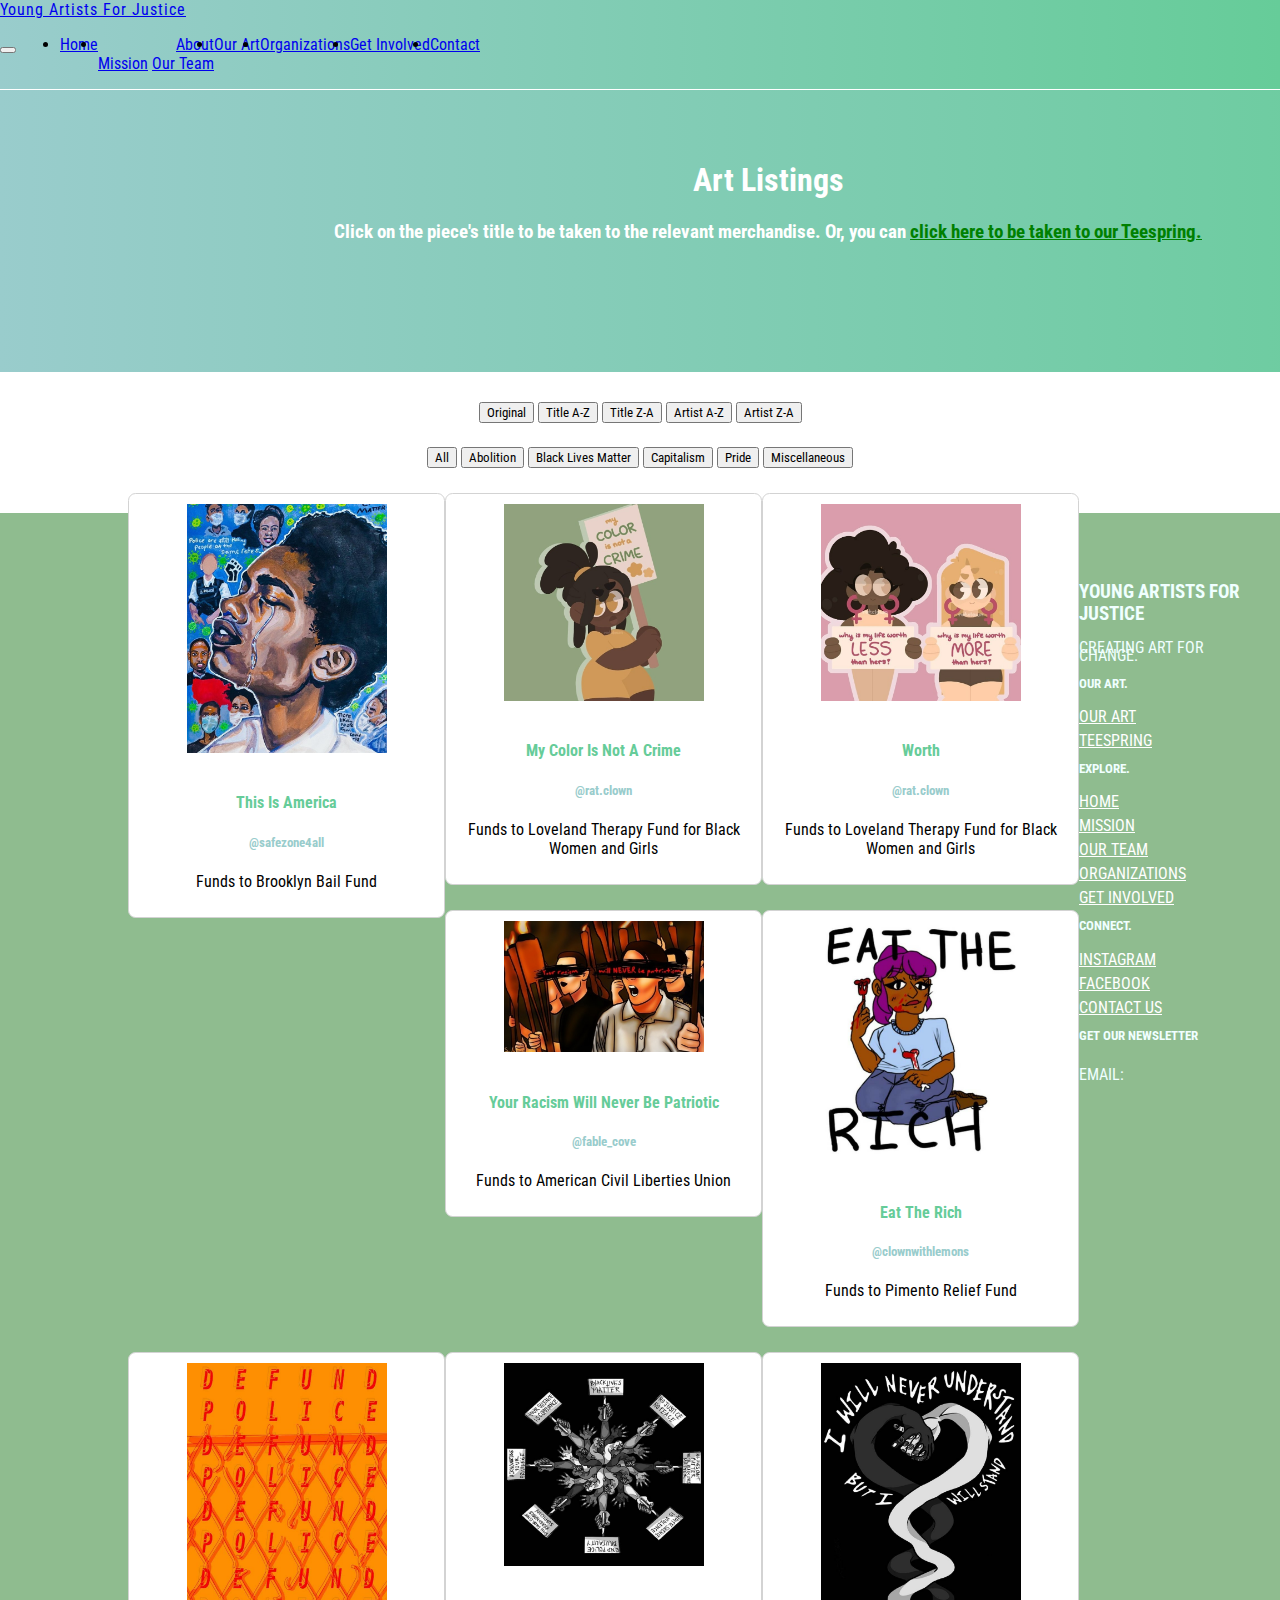
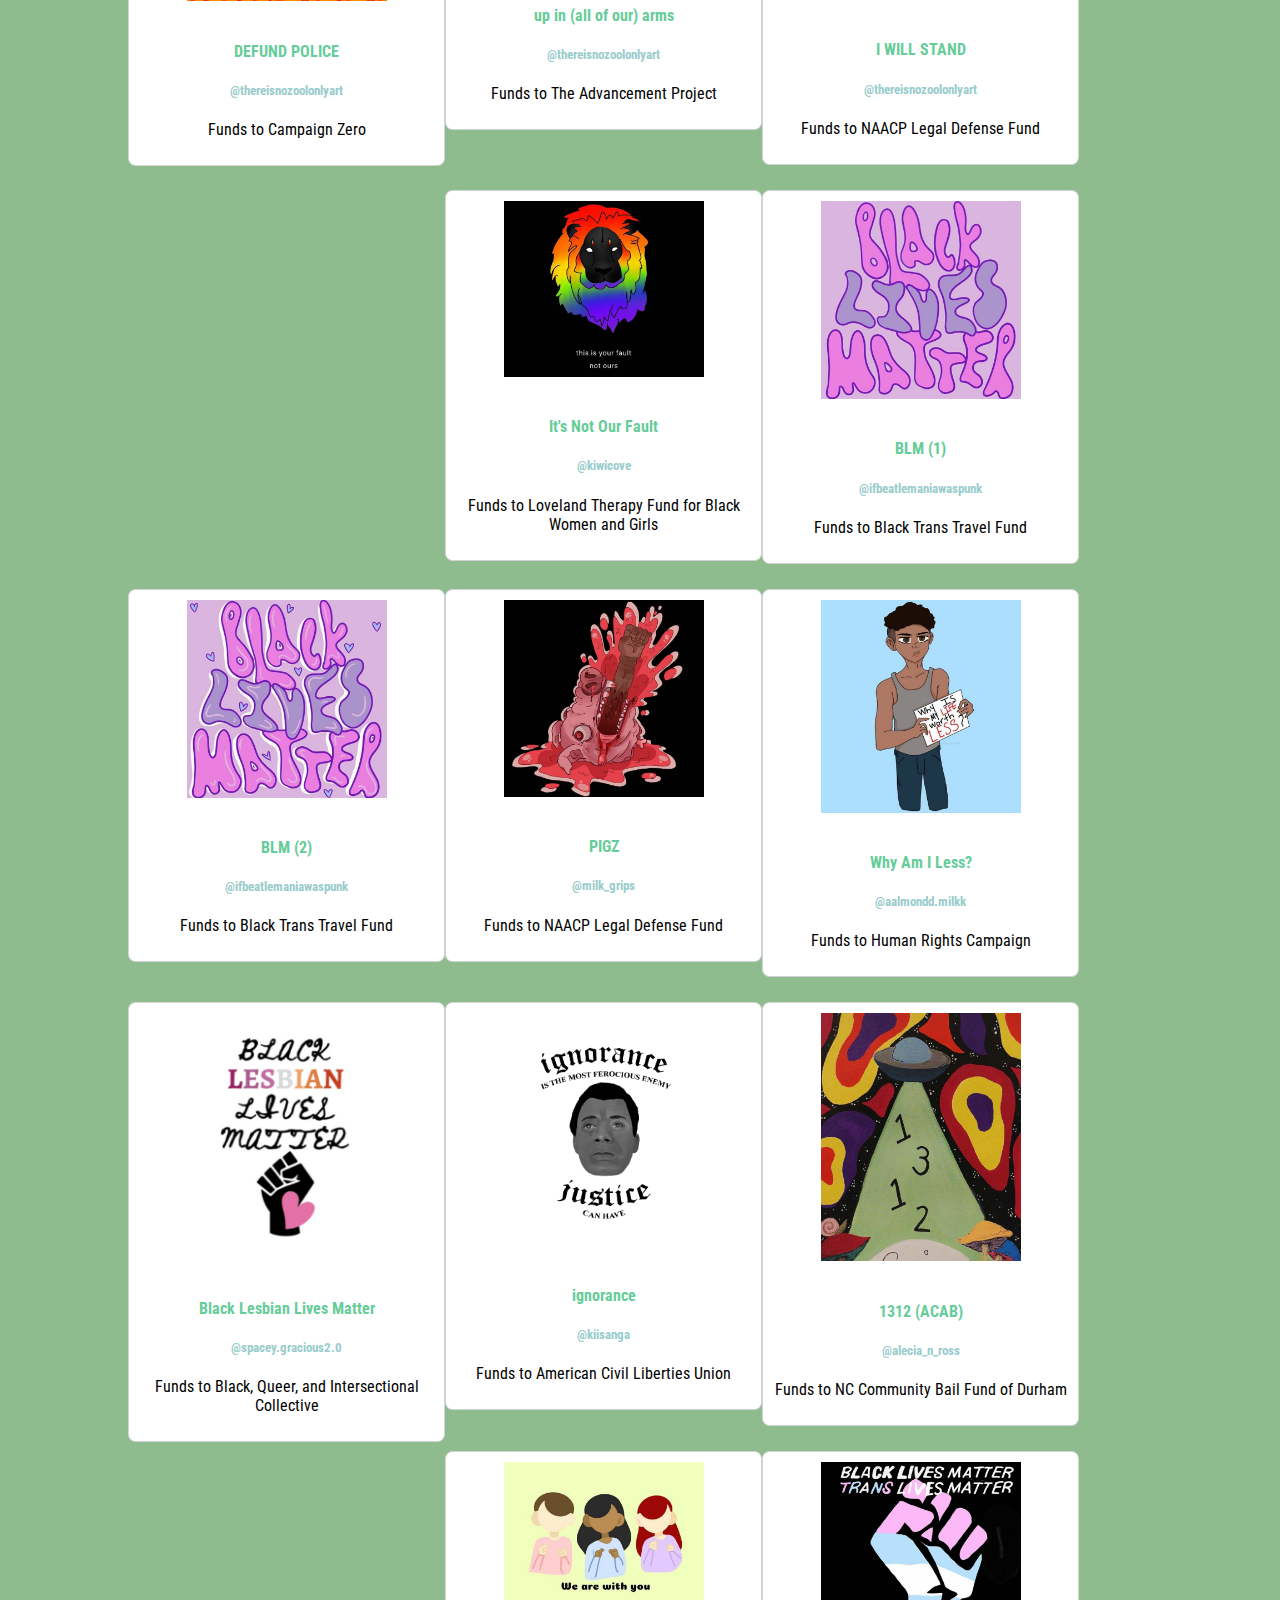
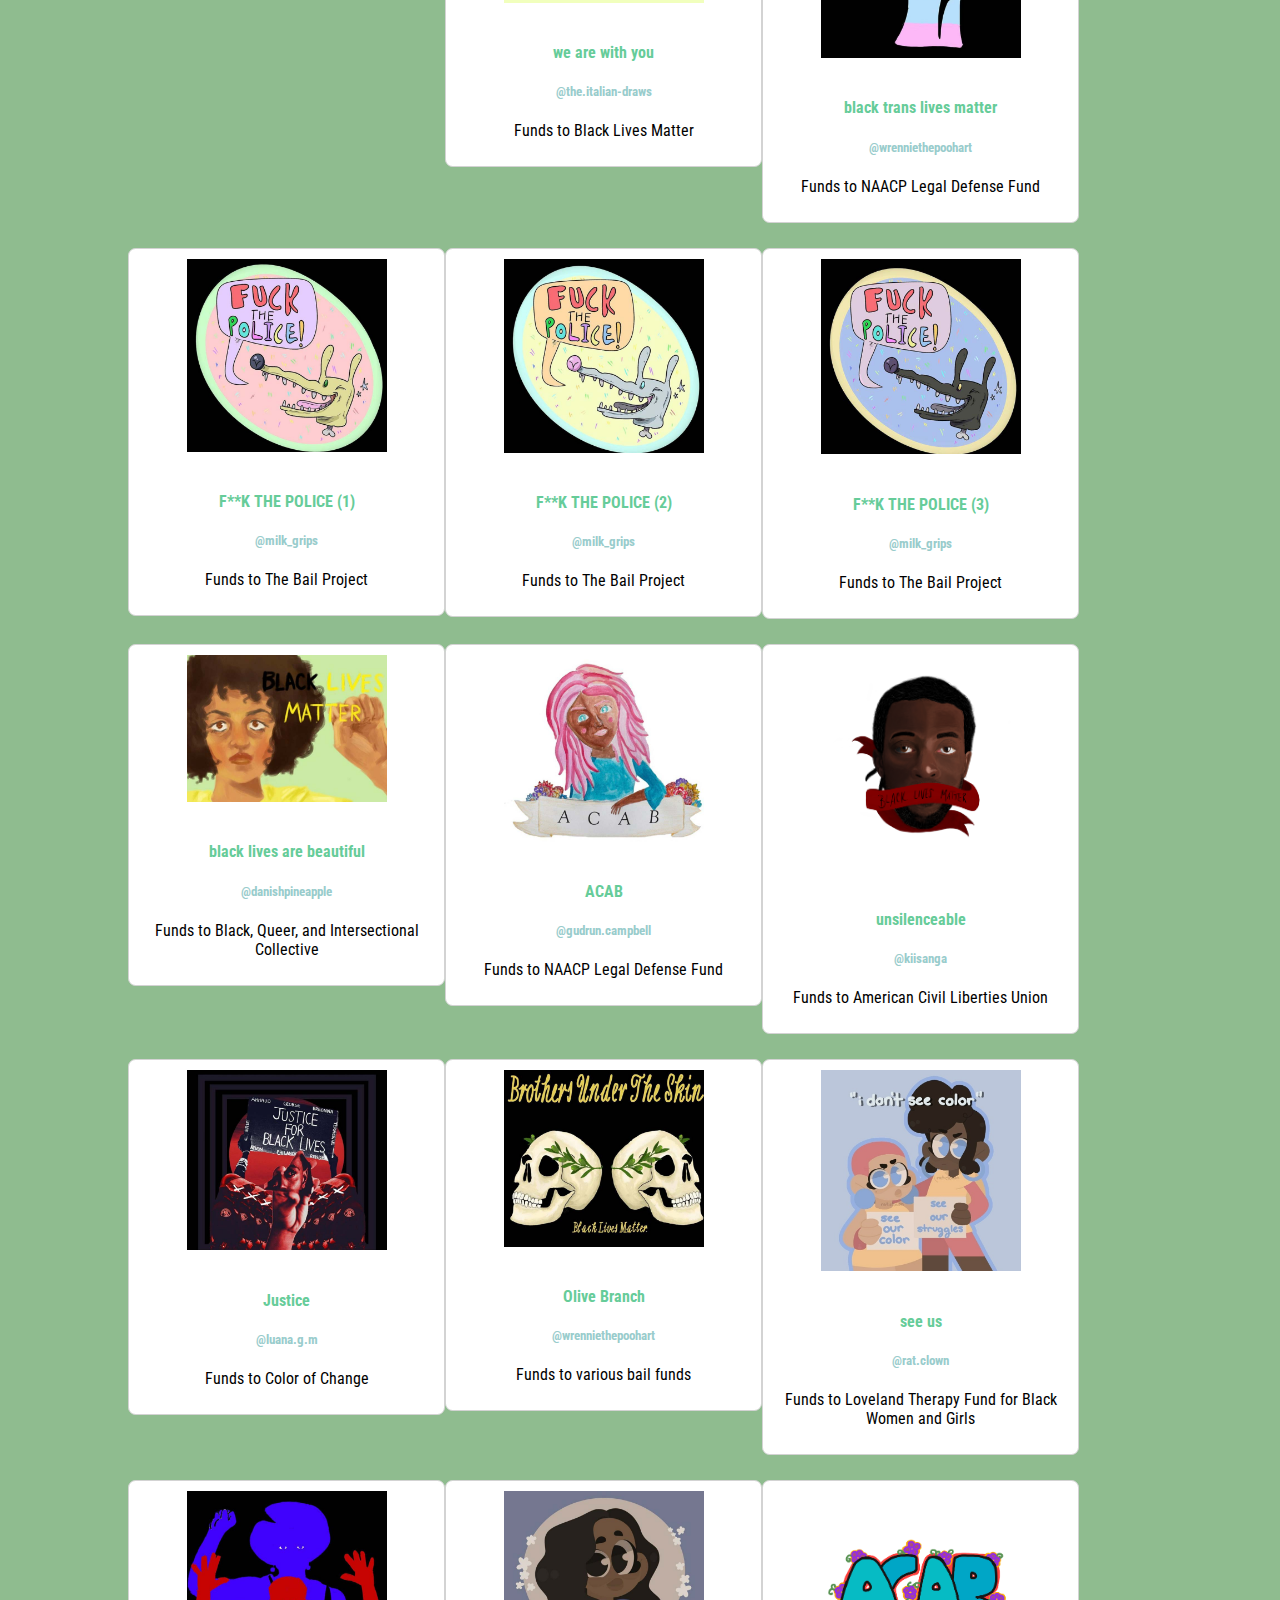
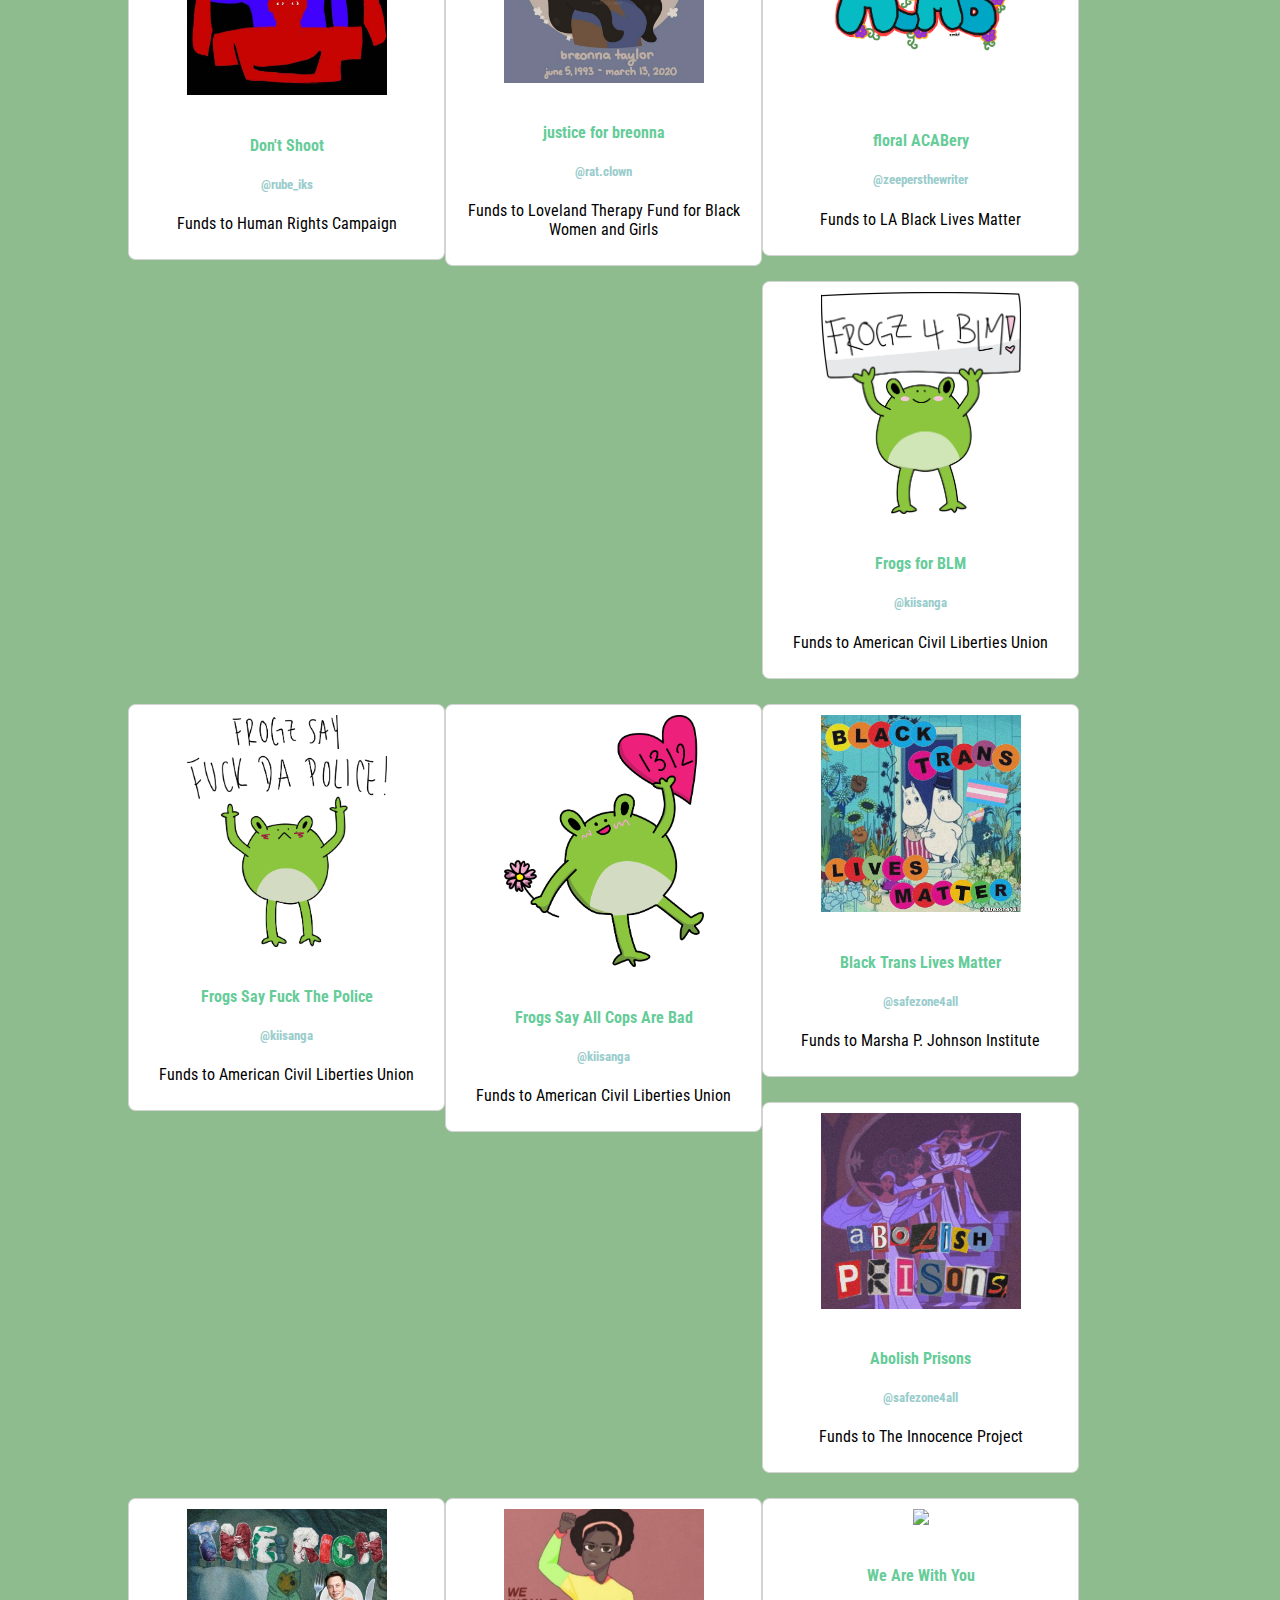
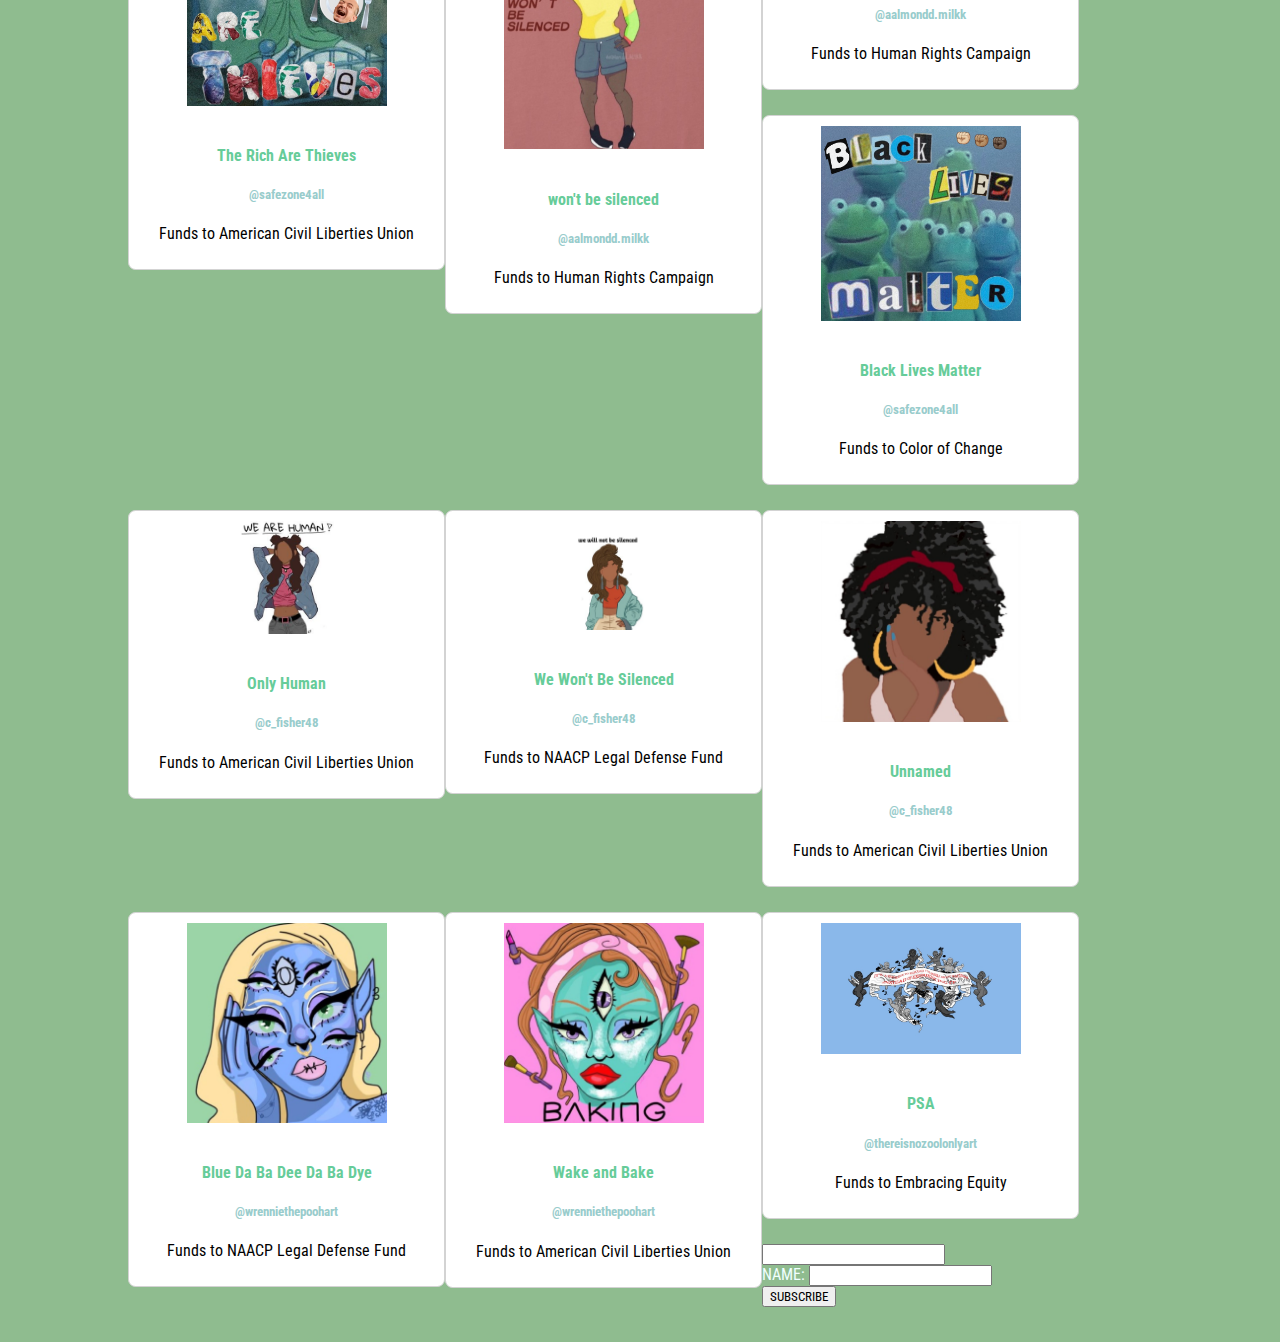
==== art/index.html @ 545d2c3e "add mailing list form" ====
<!DOCTYPE html>
<html>
    <head>
		
		<meta name="viewport" content="width=device-width, initial-scale=1" /> 
		
        <title>Young Artists For Justice</title>
        <link rel="icon" href="/favicon.ico" type="image/x-icon">
        <link href="https://fonts.googleapis.com/css2?family=Roboto+Condensed:wght@300;400;700&display=swap" rel="stylesheet">
        <link href="main.css" rel="stylesheet">
		<script src="https://ajax.googleapis.com/ajax/libs/jquery/3.5.1/jquery.min.js"></script>
		<script src="https://cdn.jsdelivr.net/npm/popper.js@1.16.0/dist/umd/popper.min.js" integrity="sha384-Q6E9RHvbIyZFJoft+2mJbHaEWldlvI9IOYy5n3zV9zzTtmI3UksdQRVvoxMfooAo" crossorigin="anonymous"></script>
		<link href="https://stackpath.bootstrapcdn.com/bootstrap/4.5.0/css/bootstrap.min.css" rel="stylesheet" integrity="sha384-9aIt2nRpC12Uk9gS9baDl411NQApFmC26EwAOH8WgZl5MYYxFfc+NcPb1dKGj7Sk" crossorigin="anonymous">
		<script src="https://stackpath.bootstrapcdn.com/bootstrap/4.5.0/js/bootstrap.min.js" integrity="sha384-OgVRvuATP1z7JjHLkuOU7Xw704+h835Lr+6QL9UvYjZE3Ipu6Tp75j7Bh/kR0JKI" crossorigin="anonymous"></script>
		<script src="https://unpkg.com/isotope-layout@3/dist/isotope.pkgd.min.js"></script>
		<script src="https://unpkg.com/imagesloaded@4/imagesloaded.pkgd.min.js"></script>
		<script src="artlister.js"></script>
		
    </head>
    
    <body>
		<nav class="navbar navbar-expand-lg navbar-dark d-flex justify-content-between align-items-center px-lg-5 px-xl-5" style="background-color: rgba(0,0,0,0); background-image: linear-gradient(to left, #66CC99, #99CCCC);position: fixed; border-bottom: .25px solid white;width: 100%; z-index: 1000;">
			<a class="navbar-brand" href="/" style="display: flex;">Young Artists For Justice</a>
			<button class="navbar-toggler" type="button" data-toggle="collapse" data-target="#navbarSupportedContent" aria-controls="navbarSupportedContent" aria-expanded="false" aria-label="Toggle navigation">
				<span class="navbar-toggler-icon"></span>
			</button>
			<div style="display: inline-flex;" class="maxwnav">
			<div class="collapse navbar-collapse" id="navbarSupportedContent" style="float: right; text-align: right;">
    			<ul class="navbar-nav mr-auto" style="display: flex; text-align: right;">
      				<li class="nav-item">
        				<a class="nav-link" href="/">Home</a>
      				</li>
      				<li class="nav-item dropdown">
        				<a class="nav-link dropdown-toggle" href="#" id="navbarDropdown" role="button" data-toggle="dropdown" aria-haspopup="true" aria-expanded="false">About</a>
						<div class="dropdown-menu" aria-labelledby="navbarDropdown">
							<a class="dropdown-item" href="/mission/">Mission</a>
							<a class="dropdown-item" href="/our-team/">Our Team</a>
						</div>
					</li>
					<li class="nav-item">
        				<a class="nav-link active" href="/art">Our Art</a>
      				</li>
					<li class="nav-item">
        				<a class="nav-link" href="/organizations/">Organizations</a>
      				</li>
					<li class="nav-item">
        				<a href="/get-involved" class="nav-link">Get Involved</a>
      				</li>
					<li class="nav-item">
        				<a class="nav-link" href="/contact">Contact</a>
      				</li>
				</ul>
				</div>
			</div>
		</nav>
        
        <div id="mainblock">
            <h1>Art Listings</h1>
            <h3>Click on the piece's title to be taken to the relevant merchandise. Or, you can <a href="https://teespring.com/stores/young-artists-for-justice">click here to be taken to our Teespring.</a></h3>
        </div>
		<div id="biggercontainer">
			<div id="sortboxes">
				<div class="sort-by-button-group">
					<button type="button" class="btn btn-outline-info btn-sm" aria-pressed="false" data-sort-by="original-order">Original</button>
					<button type="button" class="btn btn-outline-info btn-sm" aria-pressed="false" data-sort-by="name">Title A-Z</button>
					<button type="button" class="btn btn-outline-info btn-sm" aria-pressed="false" data-sort-by="nameb">Title Z-A</button>
					<button type="button" class="btn btn-outline-info btn-sm" aria-pressed="false" data-sort-by="person">Artist A-Z</button>
					<button type="button" class="btn btn-outline-info btn-sm" aria-pressed="false" data-sort-by="personb">Artist Z-A</button>
				</div>
				<br />
				
				<div class="filter-button-group">
					<button type="button" class="btn btn-outline-success btn-sm" aria-pressed="false" data-filter="*">All</button>
					<button type="button" class="btn btn-outline-success btn-sm" aria-pressed="false" data-filter=".police">Abolition</button>
					<button type="button" class="btn btn-outline-success btn-sm" aria-pressed="false" data-filter=".blm">Black Lives Matter</button>
					<button type="button" class="btn btn-outline-success btn-sm" aria-pressed="false" data-filter=".money">Capitalism</button>
					<button type="button" class="btn btn-outline-success btn-sm" aria-pressed="false" data-filter=".lgbt">Pride</button>
					<button type="button" class="btn btn-outline-success btn-sm" aria-pressed="false" data-filter=".misc">Miscellaneous</button>
				</div>
				
			</div>
			<div id="gridthingy">
			</div>
		</div>
		
		<script>
			$('.sort-by-button-group').on( 'click', 'button', function() {
				var sortByValue = $(this).attr('data-sort-by');
				$('#gridthingy').isotope({ sortBy: sortByValue });
			});
			
			var filterFns = {
				// show if number is greater than 50
				numberGreaterThan50: function() {
					var number = $(this).find('.number').text();
					return parseInt( number, 10 ) > 50;
				},
				// show if name ends with -ium
				ium: function() {
					var name = $(this).find('.name').text();
					return name.match( /ium$/ );
				}
			}
				
			$('.filter-button-group').on( 'click', 'button', function() {
				var filterValue = $(this).attr('data-filter');
				$('#gridthingy').isotope({ filter: filterValue });
			});
		</script>
		
		<div>
			<script type="text/javascript">
				var fieldstocheck = new Array();
				fieldnames = new Array();
				
				function checkform() {
					for (i=0;i<fieldstocheck.length;i++) {
						if (eval("document.subscribeform.elements['"+fieldstocheck[i]+"'].value") == "") {
							alert("Please enter your "+fieldnames[i]);
							eval("document.subscribeform.elements['"+fieldstocheck[i]+"'].focus()");
							return false;
						}
					}
					return true;
				}

				function submitform() {
					data = jQuery('#subscribeform').serialize();
					jQuery.ajax({
						type: 'POST',
						data: data,
						url: 'https://youngartistsforjustice.org/phplist/?p=asubscribe&id=1',
						dataType: 'html',
						success: function yayalert(data, status, request){
							jQuery("#result").empty().append("Thanks! You've been added to our newsletter :)");
							jQuery('#attribute1').val('');
							jQuery('#email').val('');
						},
						error: function booalert(request, status, error) {
							alert('Sorry, we were unable to process your subscription.');
						}
					})
				}
				
				function addFieldToCheck(value,name) {
					fieldstocheck[fieldstocheck.length] = value;
					fieldnames[fieldnames.length] = name;
				}
			</script>
		</div>
		
		<div class="container-fluid" id="footer" style="text-transform: uppercase;">
			<div class="row">
				<div class="col-sm-4">
					<h3>Young Artists For Justice</h3>
					<p>Creating art for change.</p>
				</div>
				
				<div class="col-sm">
					<h5>Our Art.</h5>
					<a href="/art/"><p>Our Art</p></a>
					<a href="https://teespring.com/stores/young-artists-for-justice"><p>Teespring</p></a>
				</div>
				
				<div class="col-sm">
					<h5>Explore.</h5>
					<a href="/"><p>Home</p></a>
					<a href="/mission"><p>Mission</p></a>
					<a href="/our-team/"><p>Our Team</p></a>
					<a href="/organizations/"><p>Organizations</p></a>
					<a href="/get-involved/"><p>Get Involved</p></a>
				</div>
				
				<div class="col-sm">
					<h5>Connect.</h5>
					<a href="https://instagr.am/youngartistsforjustice"><p>Instagram</p></a>
					<a href="https://www.facebook.com/youngartistforjustice/"><p>Facebook</p></a>
					<a href="/contact/"><p>Contact Us</p></a>
				</div>
				
				<div class="col-sm-4">
					<h5>GET OUR NEWSLETTER</h5>
					<form method="post" name="subscribeform" id="subscribeform">
				<div class="form-group">
					<label>Email:</label>
					<input class="form-control" type="text" name="email" value= "" id="email">
					<script language="Javascript" type="text/javascript">addFieldToCheck("email","Email Address");</script>
					<input type="hidden" name="htmlemail" value="1">
				</div>
				
				<div class="form-group">
					<label>Name:</label>
					<input class="form-control" type="text" name="attribute1" value = "" value id="attribute1">
					<script language="Javascript" type="text/javascript">addFieldToCheck("attribute1","name");</script>
				</div>

				<input type="hidden" name="listname[2]" value="Young Artists For Justice Newsletter">
				
				<div style="display:none"><input type="text" name="VerificationCodeX" value="" size="20"></div>
				
				<input class="btn btn-light" type="submit" name="subscribe" value="SUBSCRIBE" onClick="if (checkform()) {submitform();} return false;">
			</form>
					<p id="result" style="display: none;"></p>
				</div>
			</div>
		</div>
        
    </body>
</html>
---- art/main.css ----
/*
FONT FACE STUFF:
font-family: 'Roboto Condensed', sans-serif;
*/


/*general style */

* {
    font-family: 'Roboto Condensed', sans-serif;
}

html, body {
    min-width: 100%;
    max-width: 100%;
    margin: 0;
    padding: 0;
    overflow-x: hidden;
}

#mainblock a {
	color: green;
}

.listing a {
	color: #66CC99;
    text-decoration: none;
    transition: all .5s ease-in-out;
    -o-transition: all .5s ease-in-out;
    -moz-transition: all .5s ease-in-out;
    -webkit-transition: all .5s ease-in-out;
}

a {
	transition: all .5s ease-in-out;
    -o-transition: all .5s ease-in-out;
    -moz-transition: all .5s ease-in-out;
    -webkit-transition: all .5s ease-in-out;
}

a:hover {
	letter-spacing: 1px;
	transition: all .5s ease-in-out;
    -o-transition: all .5s ease-in-out;
    -moz-transition: all .5s ease-in-out;
    -webkit-transition: all .5s ease-in-out;
}

.listing a:visited {
    color: #66CC99;
}

a:hover img {
    letter-spacing: normal;
}

h2 {
    font-family: 'Roboto Condensed', sans-serif;
    font-weight: 700;
    font-size: 18pt;
}

/* page */

#mainblock {
    height: auto;
    width: 100%;
    left: 0;
    right: 0;
    padding: 140px 10% 110px 10%;
    background-image: linear-gradient(to left, #66CC99, #99CCCC);
    text-align: center;
    color: white;
	margin-bottom: 30px;
}

#biggercontainer {
	width: 80%;
	margin: 0 auto;
	text-align: center;
	height: auto;
}

#sortboxes {
	top: 20px;
	text-align: center;
	text-align: center;
	margin: auto;
	margin-bottom: 20px;
}

#footer {
	background-color: darkseagreen;
	margin-top: 40px;
	padding: 50px 20px 30px 100px;
	color: azure;
}

@media (max-width: 991.98px) {
	
	.maxwnav {
		width: 100%;
	}
	
	#biggercontainer {
		width: 90%;
		margin: 0 auto;
		text-align: center;
	}
	
	#footer {
		padding: 30px 20px 30px 35px;
	}
}

#gridthingy {
	margin: 0 auto;
	display: block;
	}

.listing {
	float: left;
	text-align: center;
	padding: 10px 7.5px;
	background-color: white;
	border: 1px solid lightgray;
	border-radius: 7.5px 7.5px;
	margin-bottom: 25px;
	width: 300px !important;
	}	

.listing img {
	width: 200px;
	margin-bottom: 15px;
}

.artinfo {
	color: #99CCCC;
}

.btn {
	margin-bottom: 5px;
}

#footer p {
	line-height: 50%;
}

#footer h5 {
	margin-top: 15px;
}

#footer a {
	color: white;
	transition: all .5s ease-in-out;
    -o-transition: all .5s ease-in-out;
    -moz-transition: all .5s ease-in-out;
    -webkit-transition: all .5s ease-in-out;
}

#footer a:hover {
	color: lightblue;
	letter-spacing: 1px;
	transition: all .5s ease-in-out;
    -o-transition: all .5s ease-in-out;
    -moz-transition: all .5s ease-in-out;
    -webkit-transition: all .5s ease-in-out;
}

#footer a:visited {
	color: white;
}


/* scrollbar */

::-webkit-scrollbar {
  width: 10px;
}

::-webkit-scrollbar-track {
  background-color: azure;
}

::-webkit-scrollbar-thumb {
  background-color: lightseagreen;
}

::-webkit-scrollbar-thumb:hover {
  background-color: darkseagreen;
}
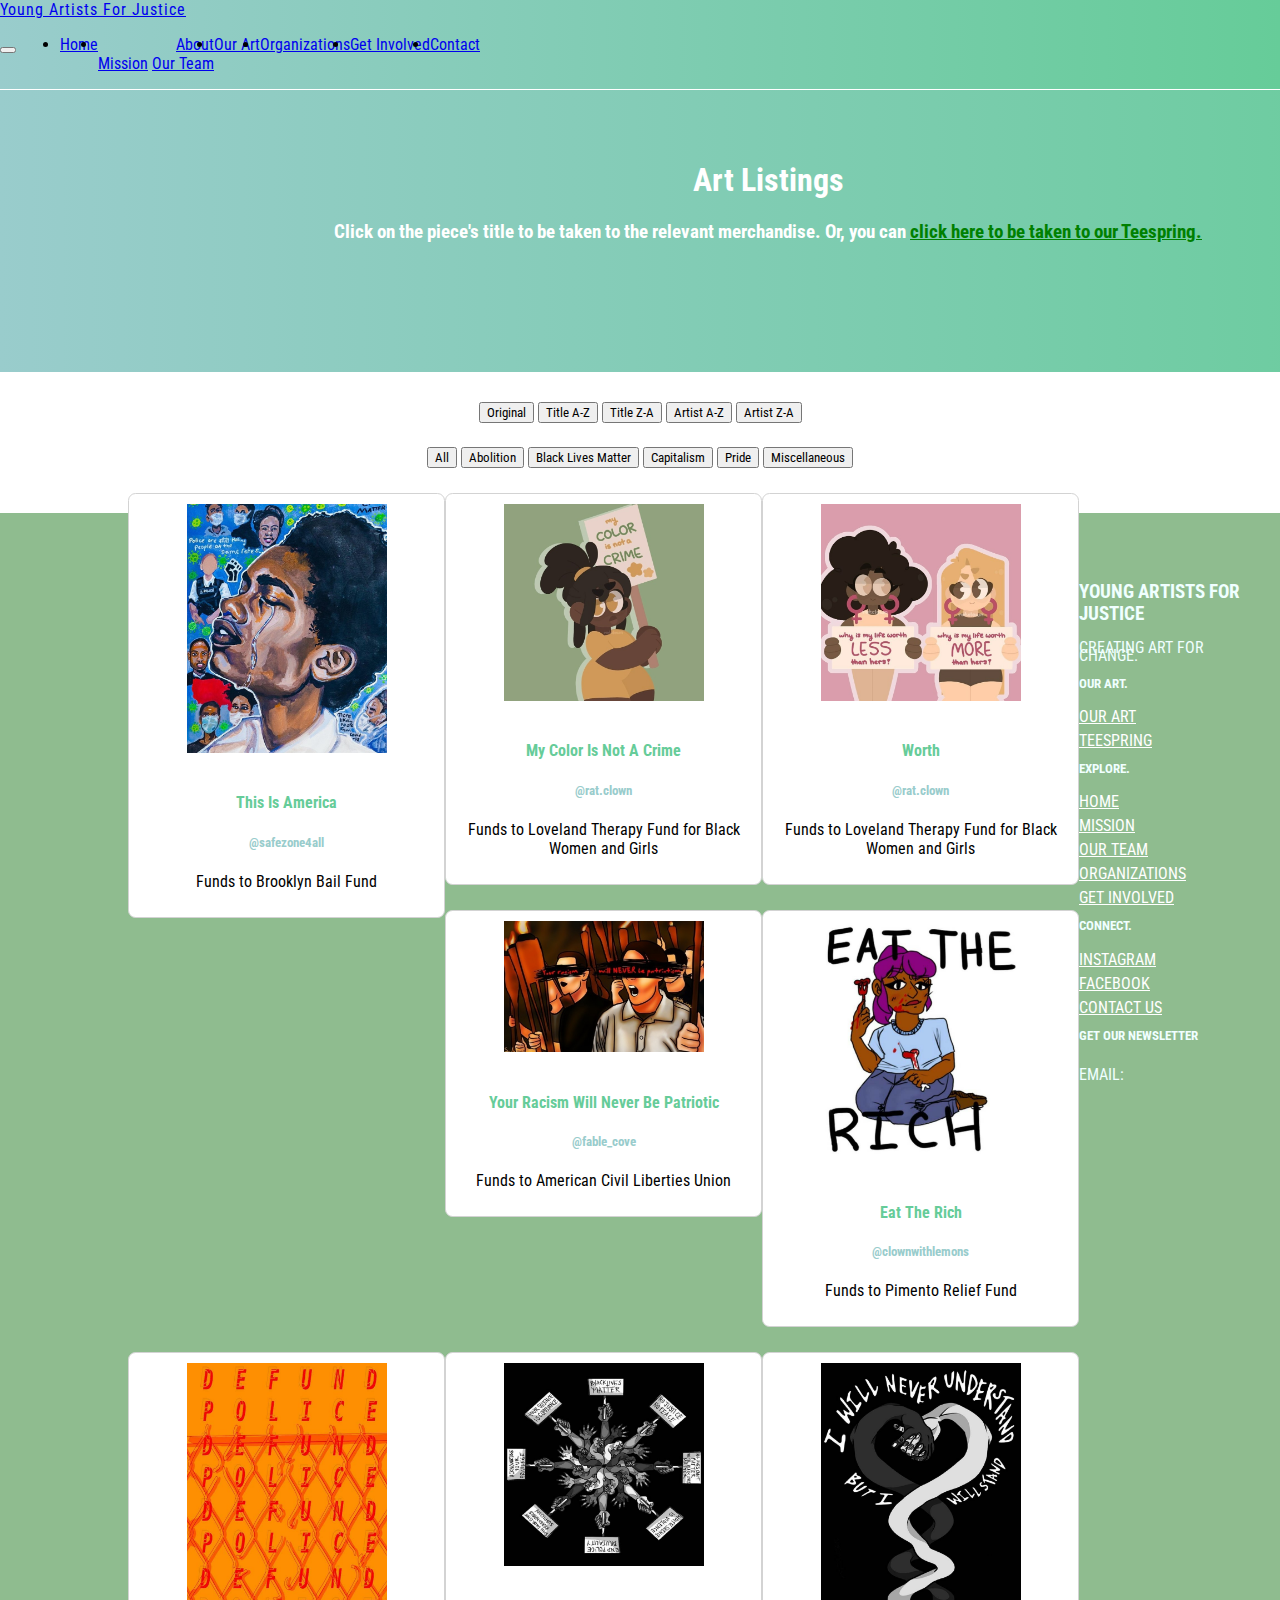
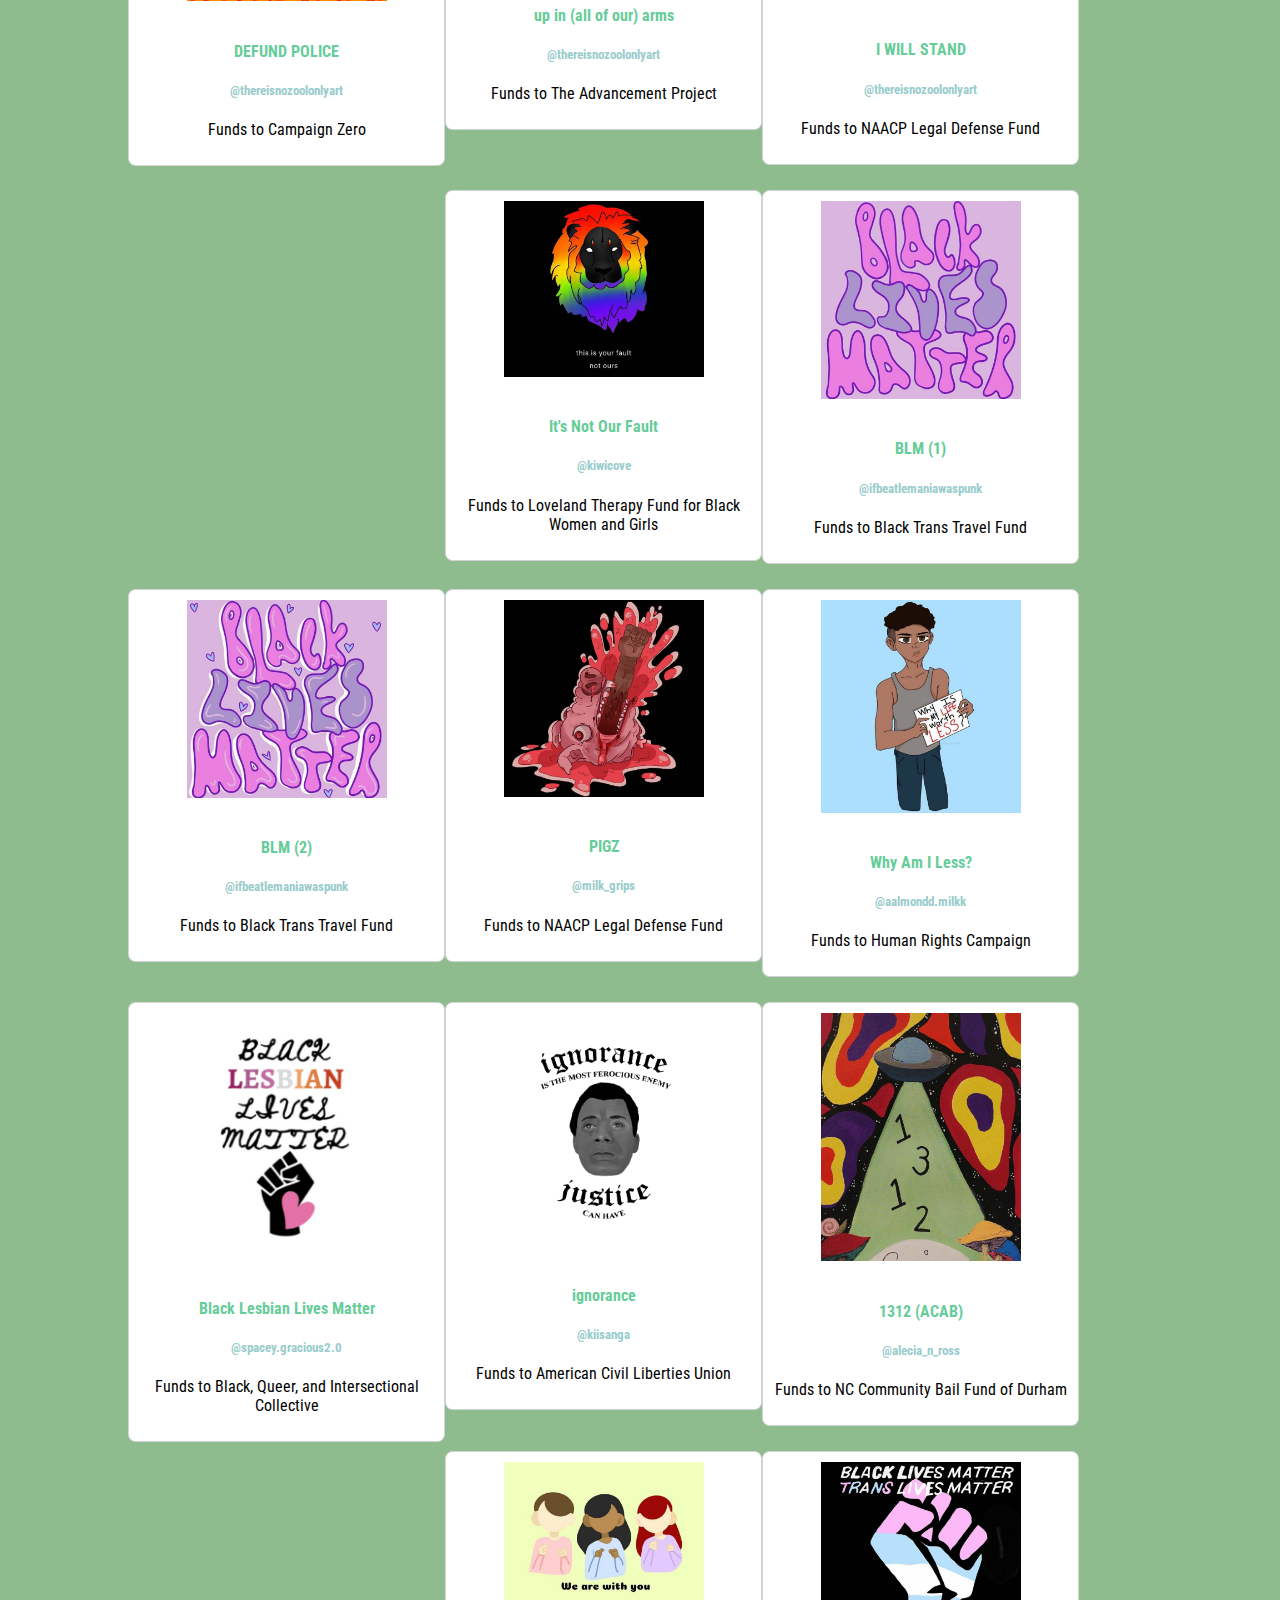
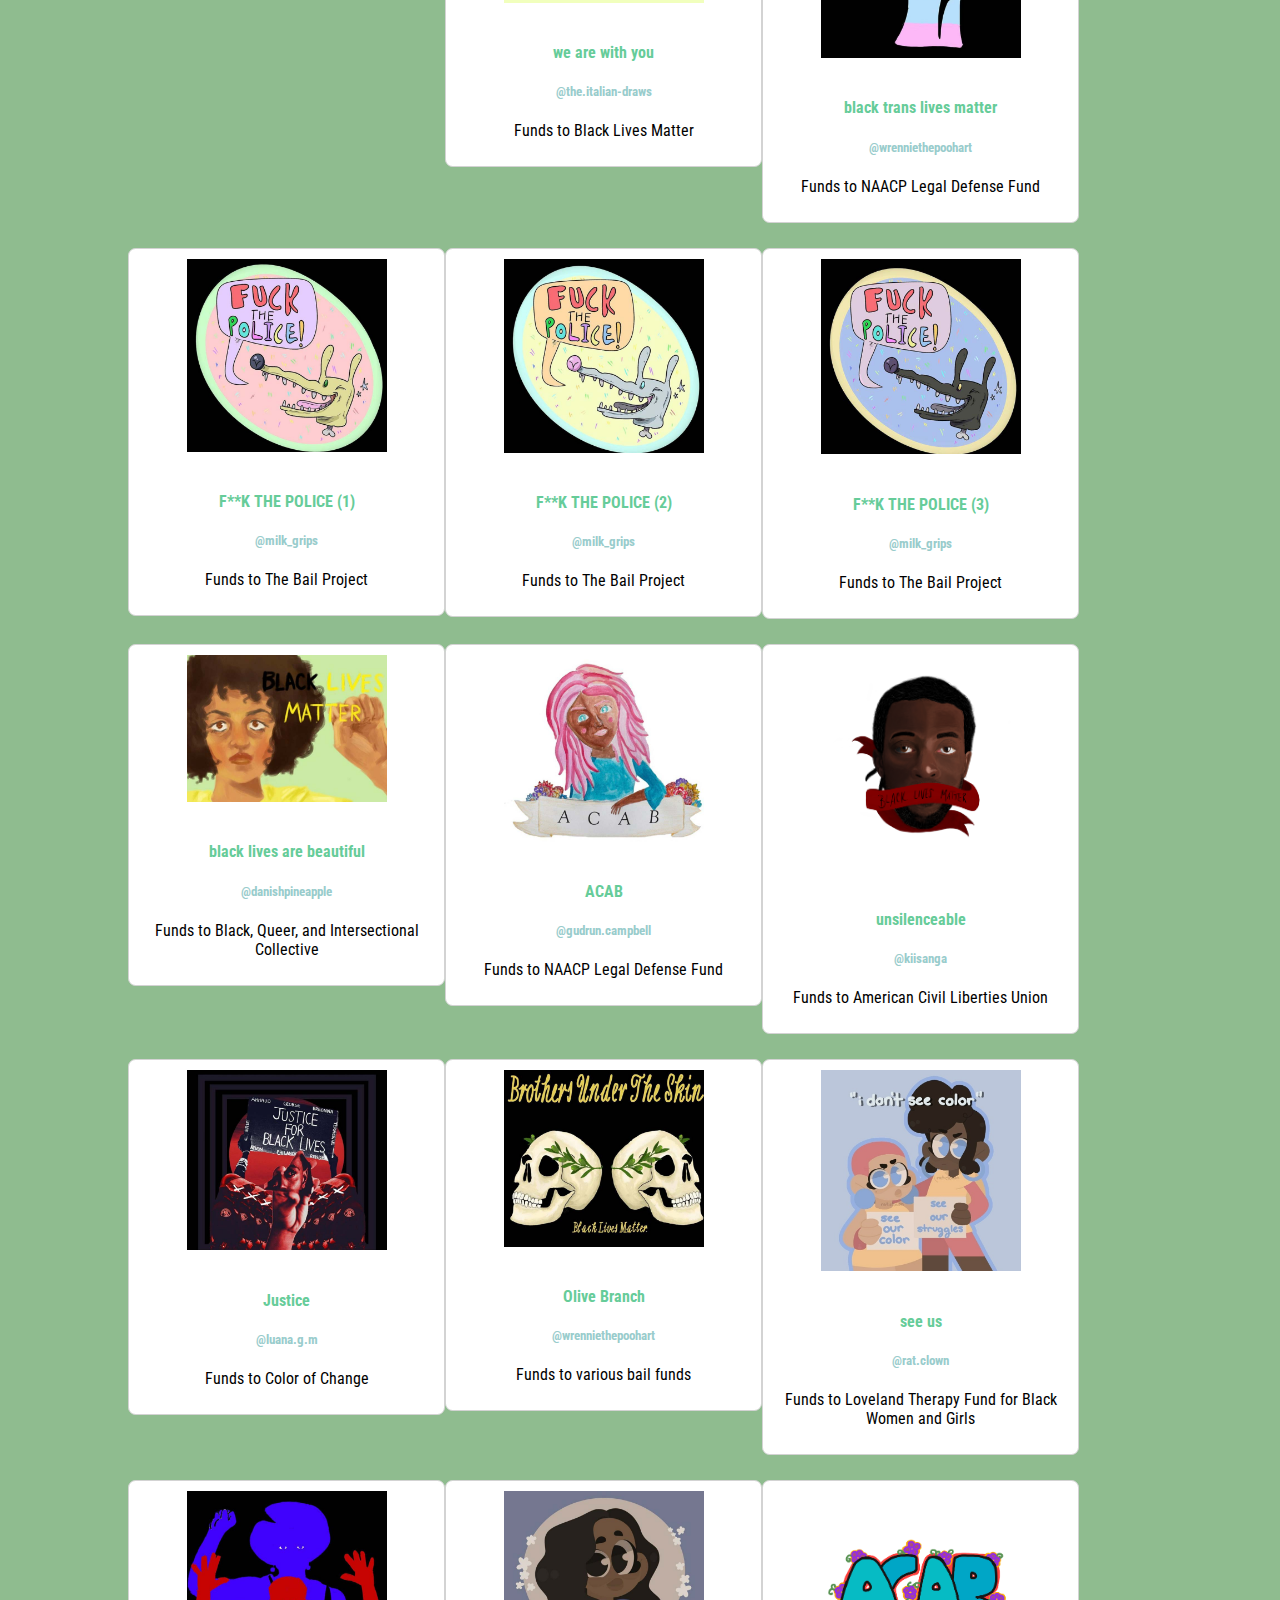
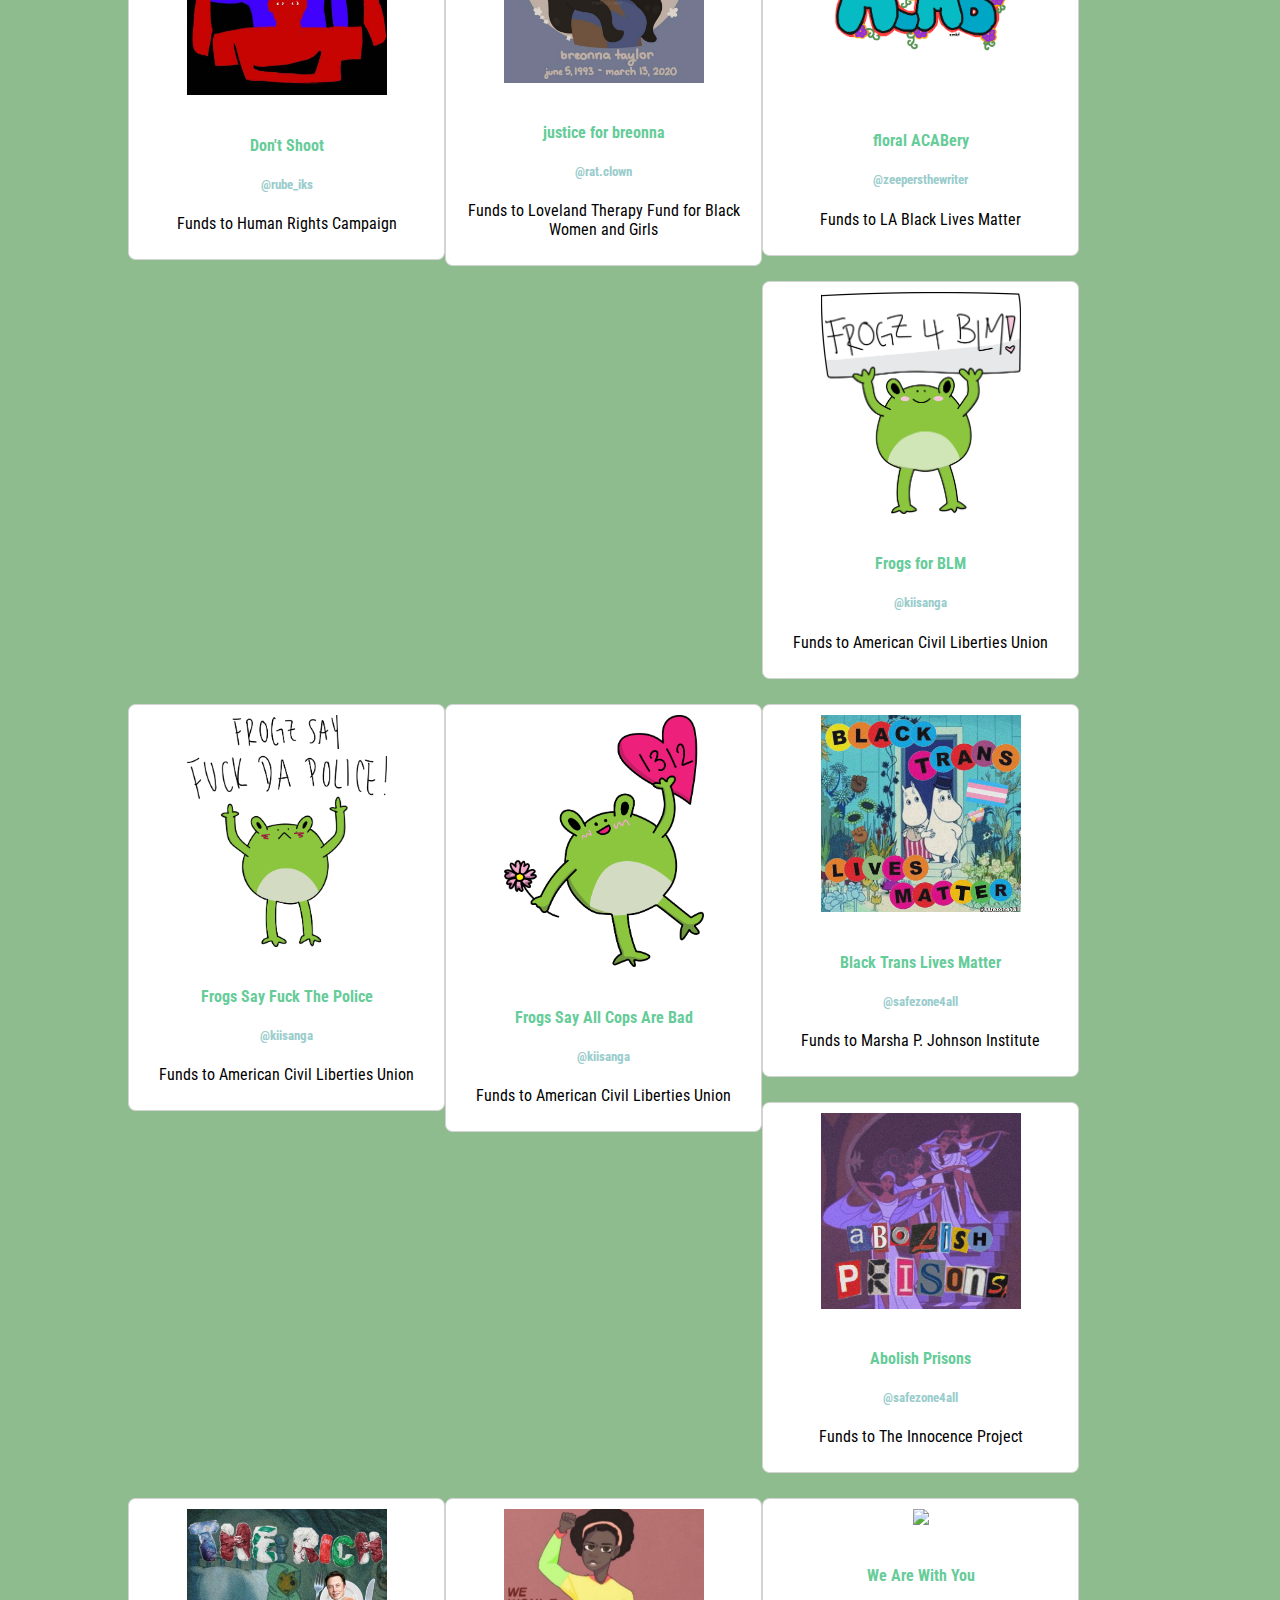
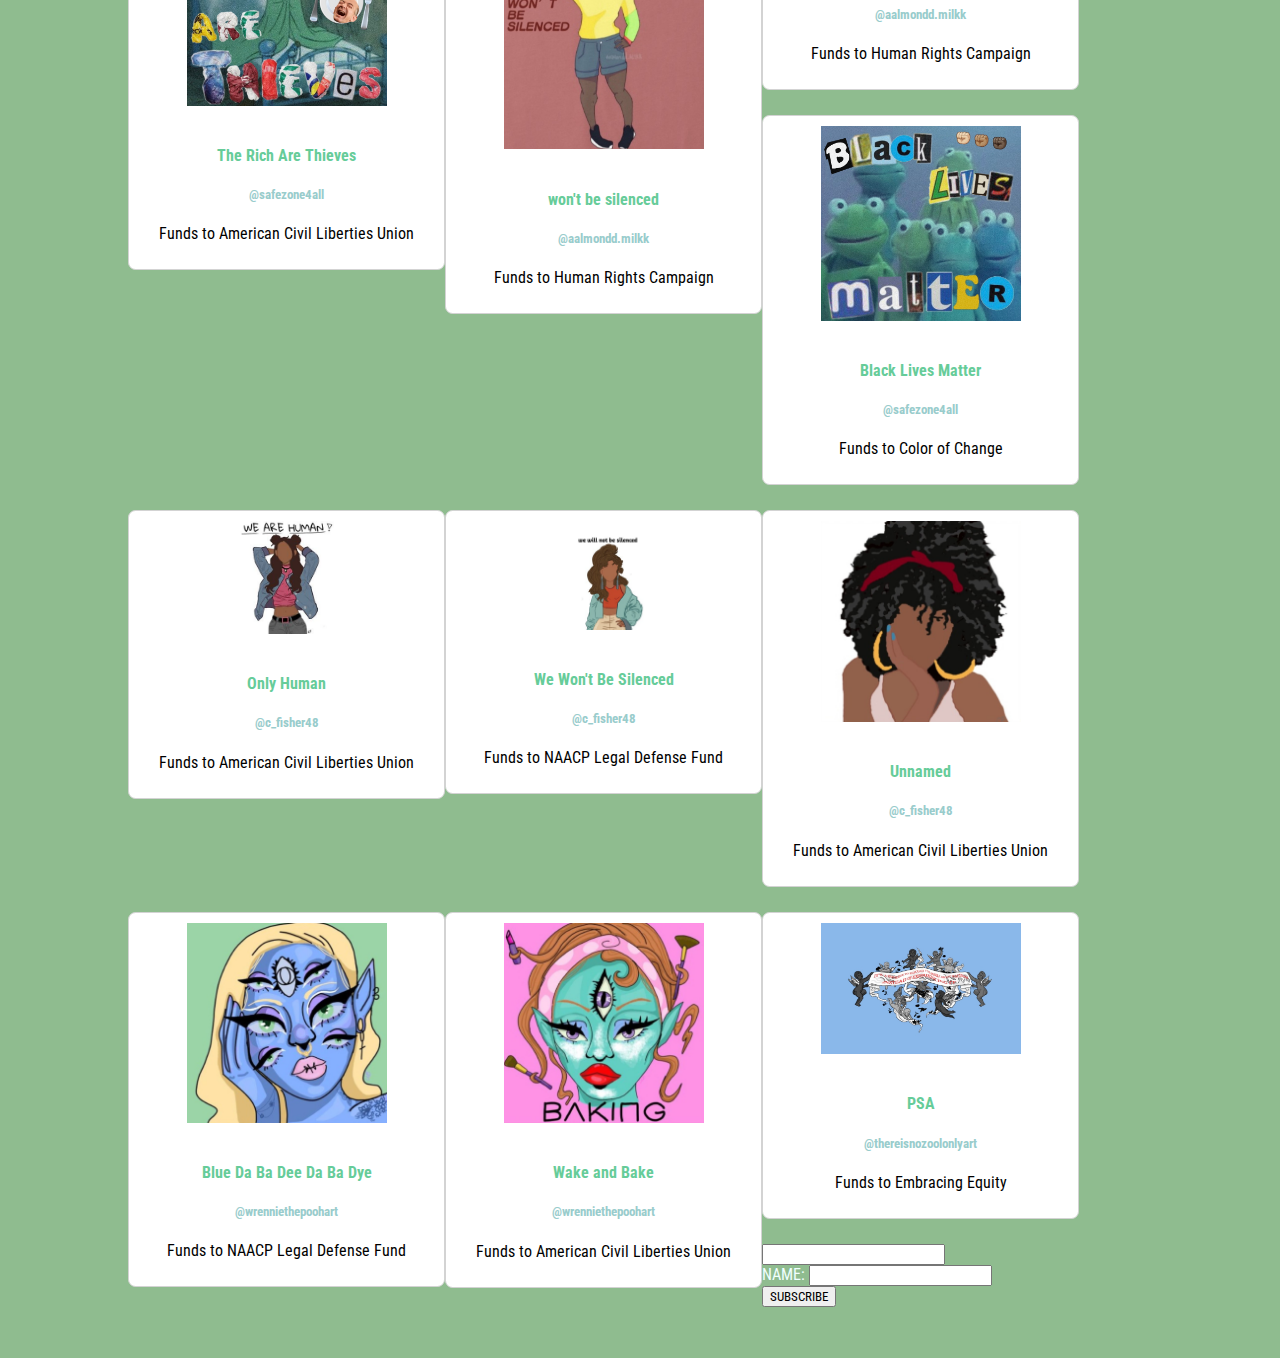
==== commit b15218e1: "display none disappears" ====
--- a/art/index.html
+++ b/art/index.html
@@ -200,7 +200,7 @@
 				
 				<input class="btn btn-light" type="submit" name="subscribe" value="SUBSCRIBE" onClick="if (checkform()) {submitform();} return false;">
 			</form>
-					<p id="result" style="display: none;"></p>
+					<p id="result"></p>
 				</div>
 			</div>
 		</div>
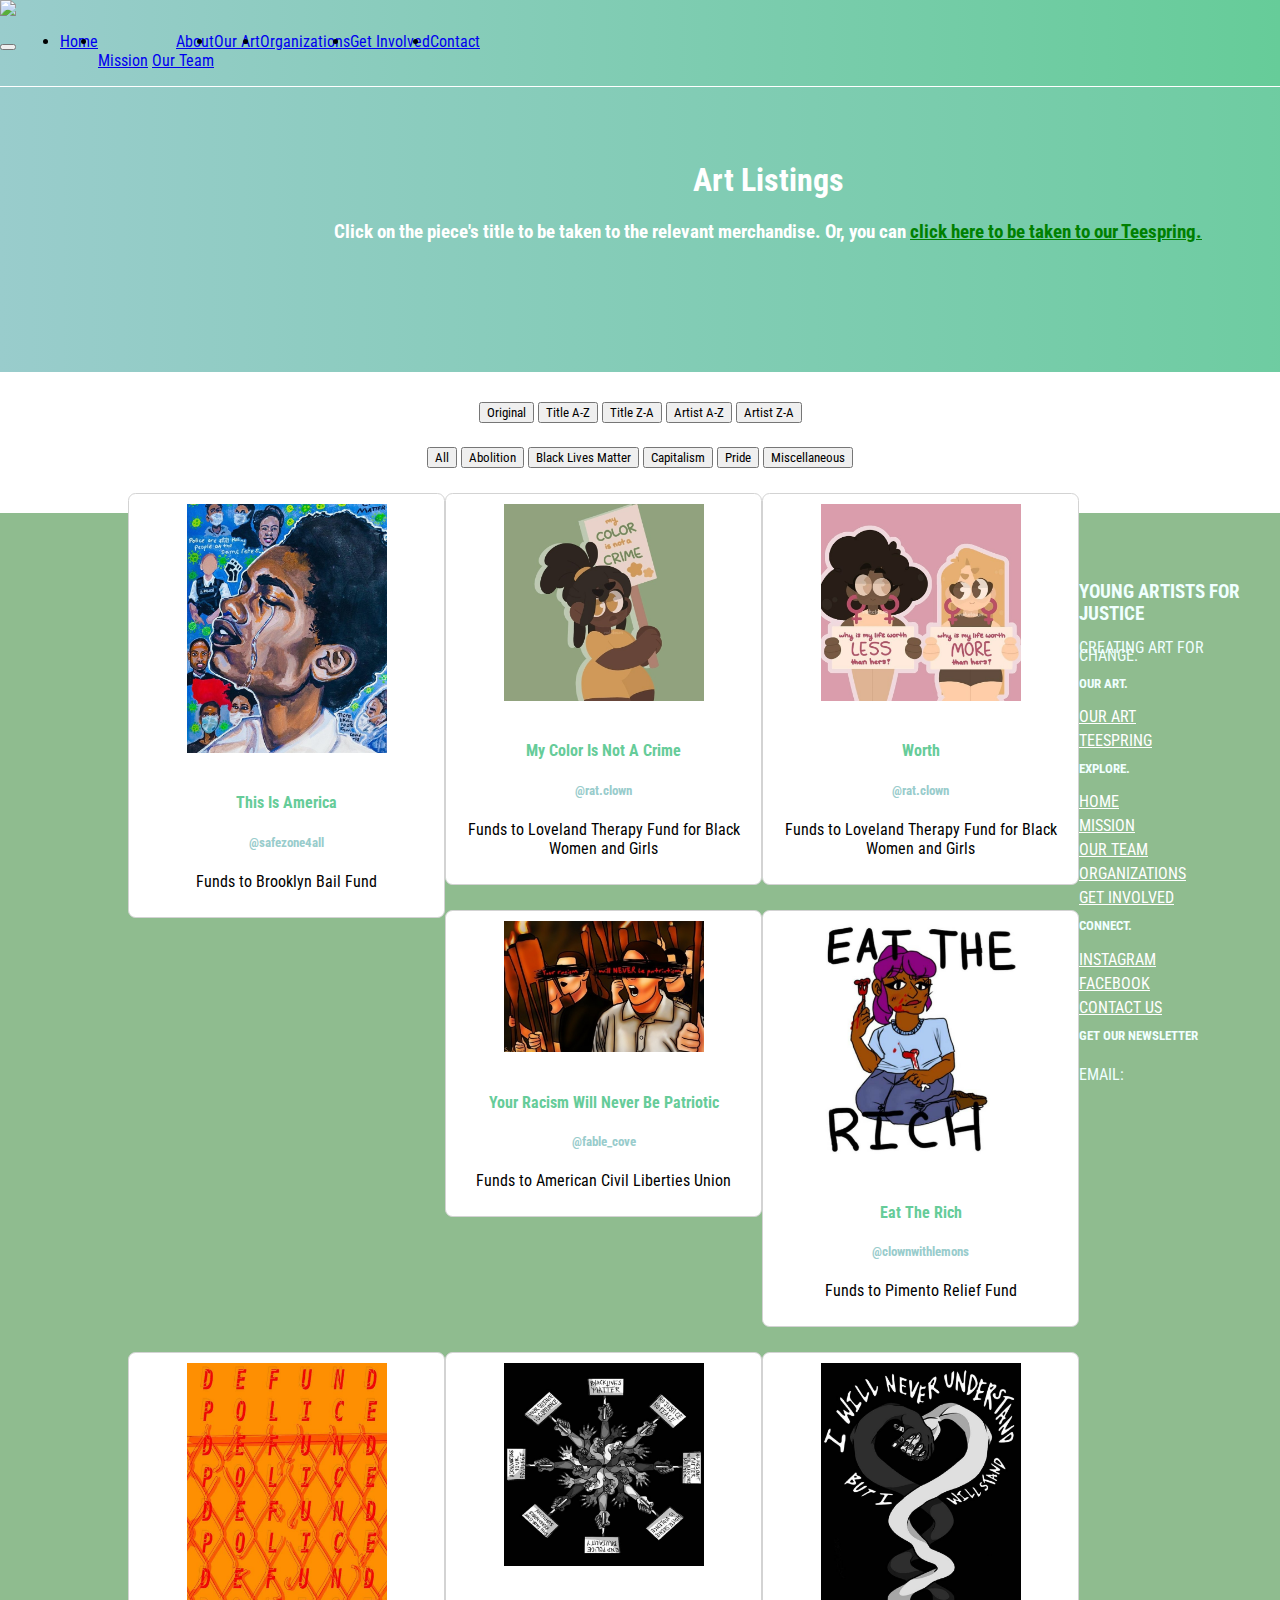
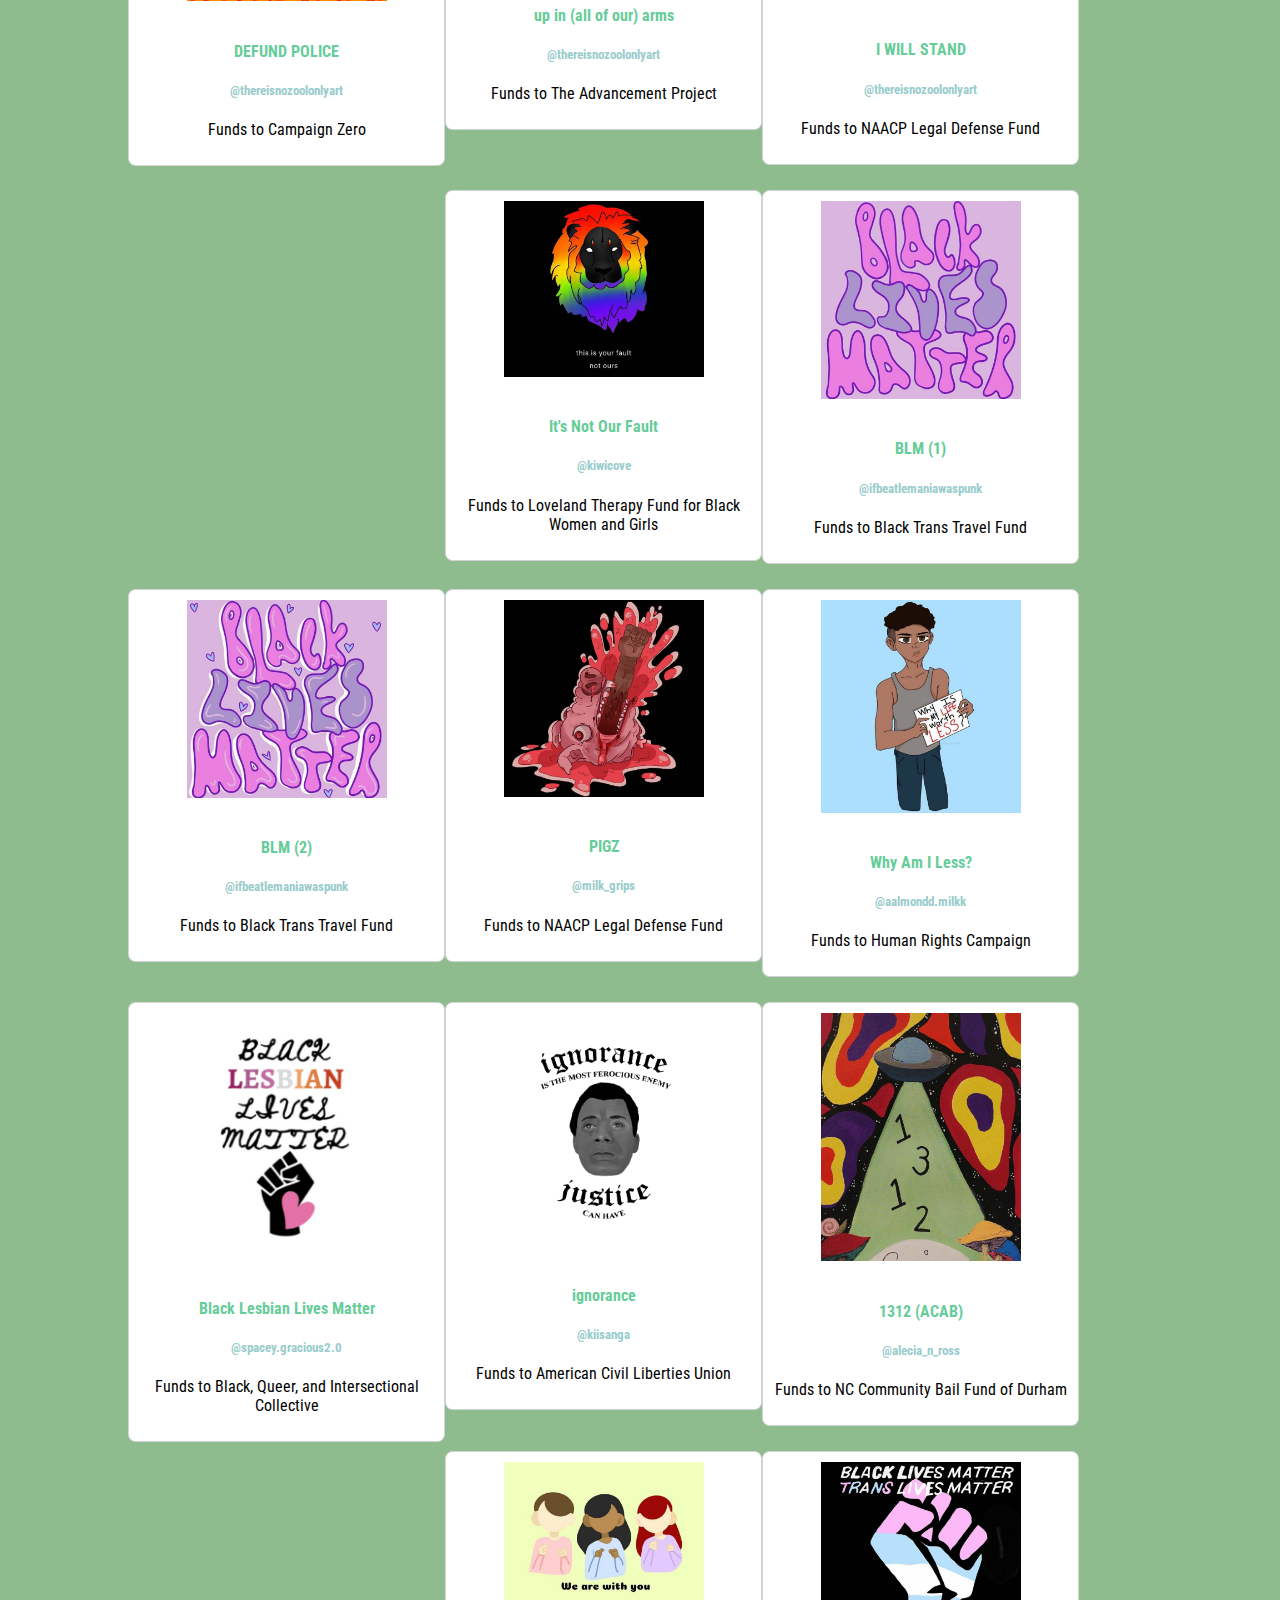
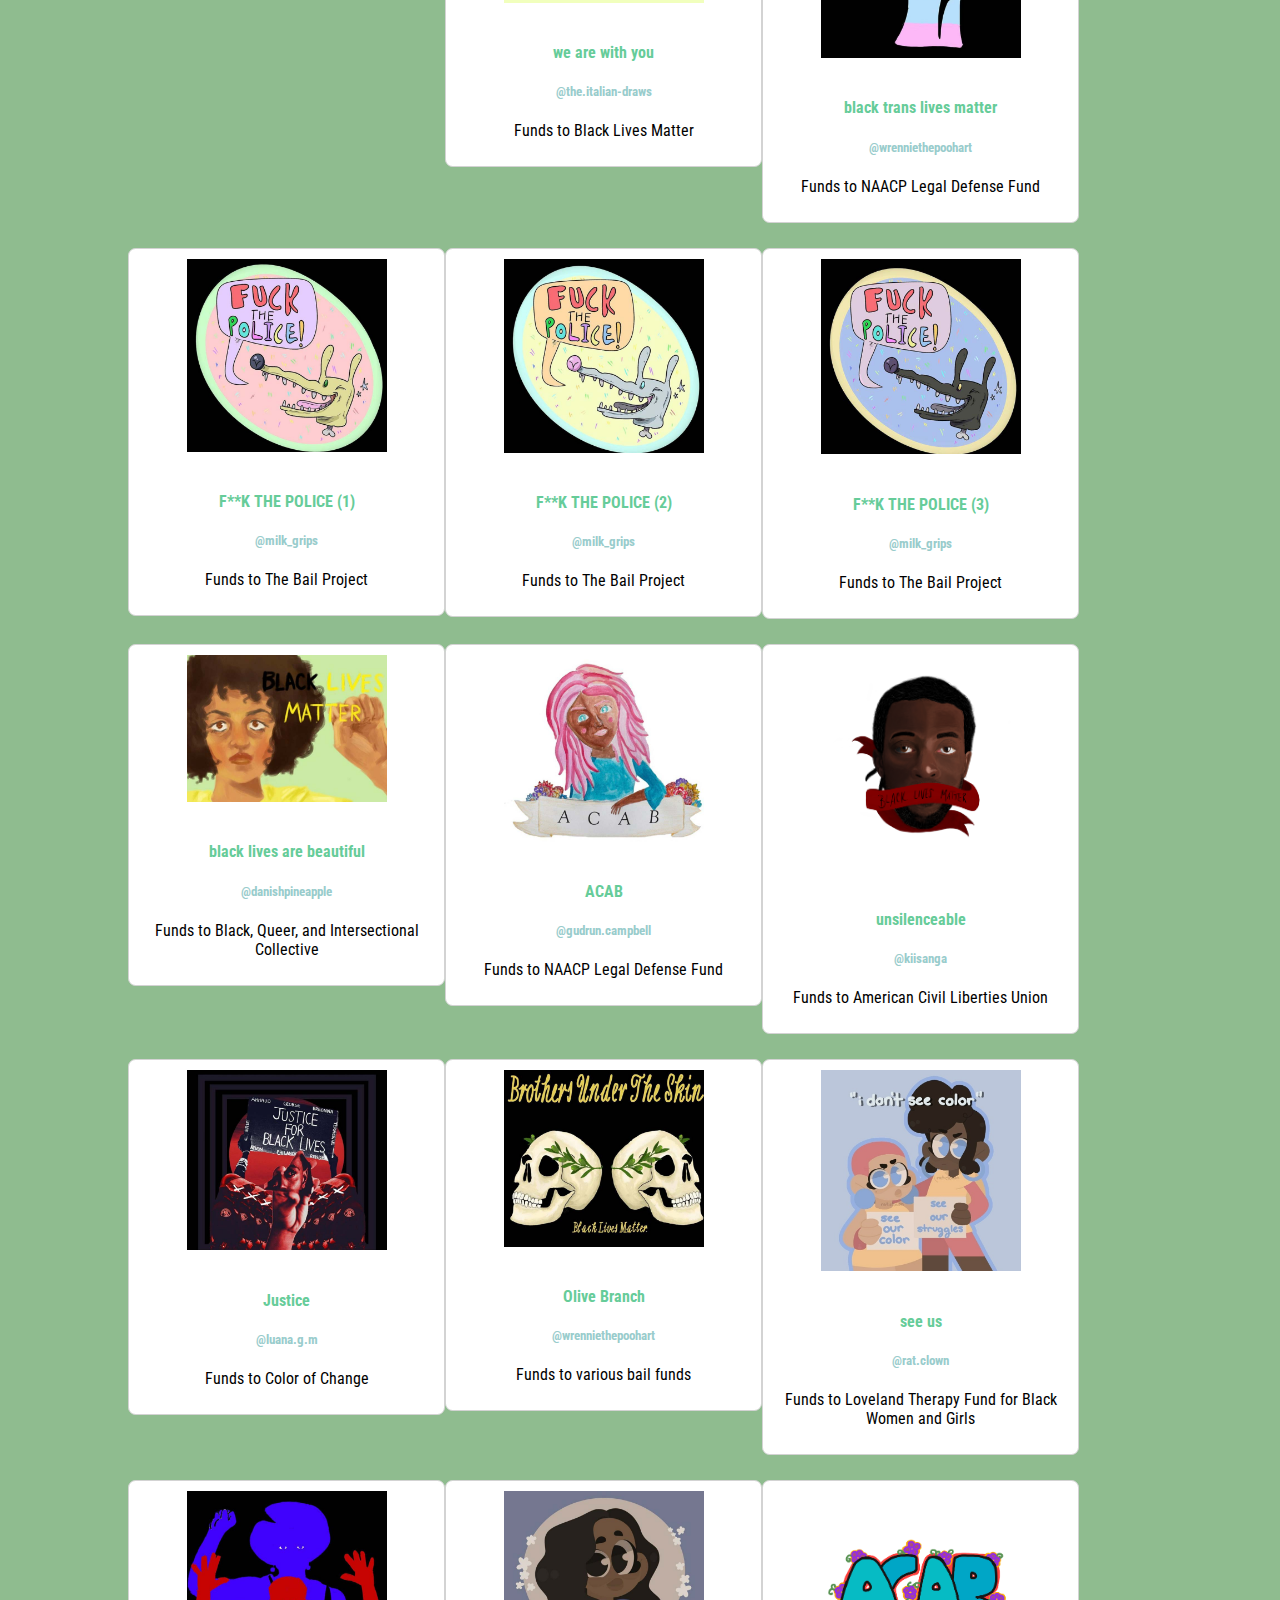
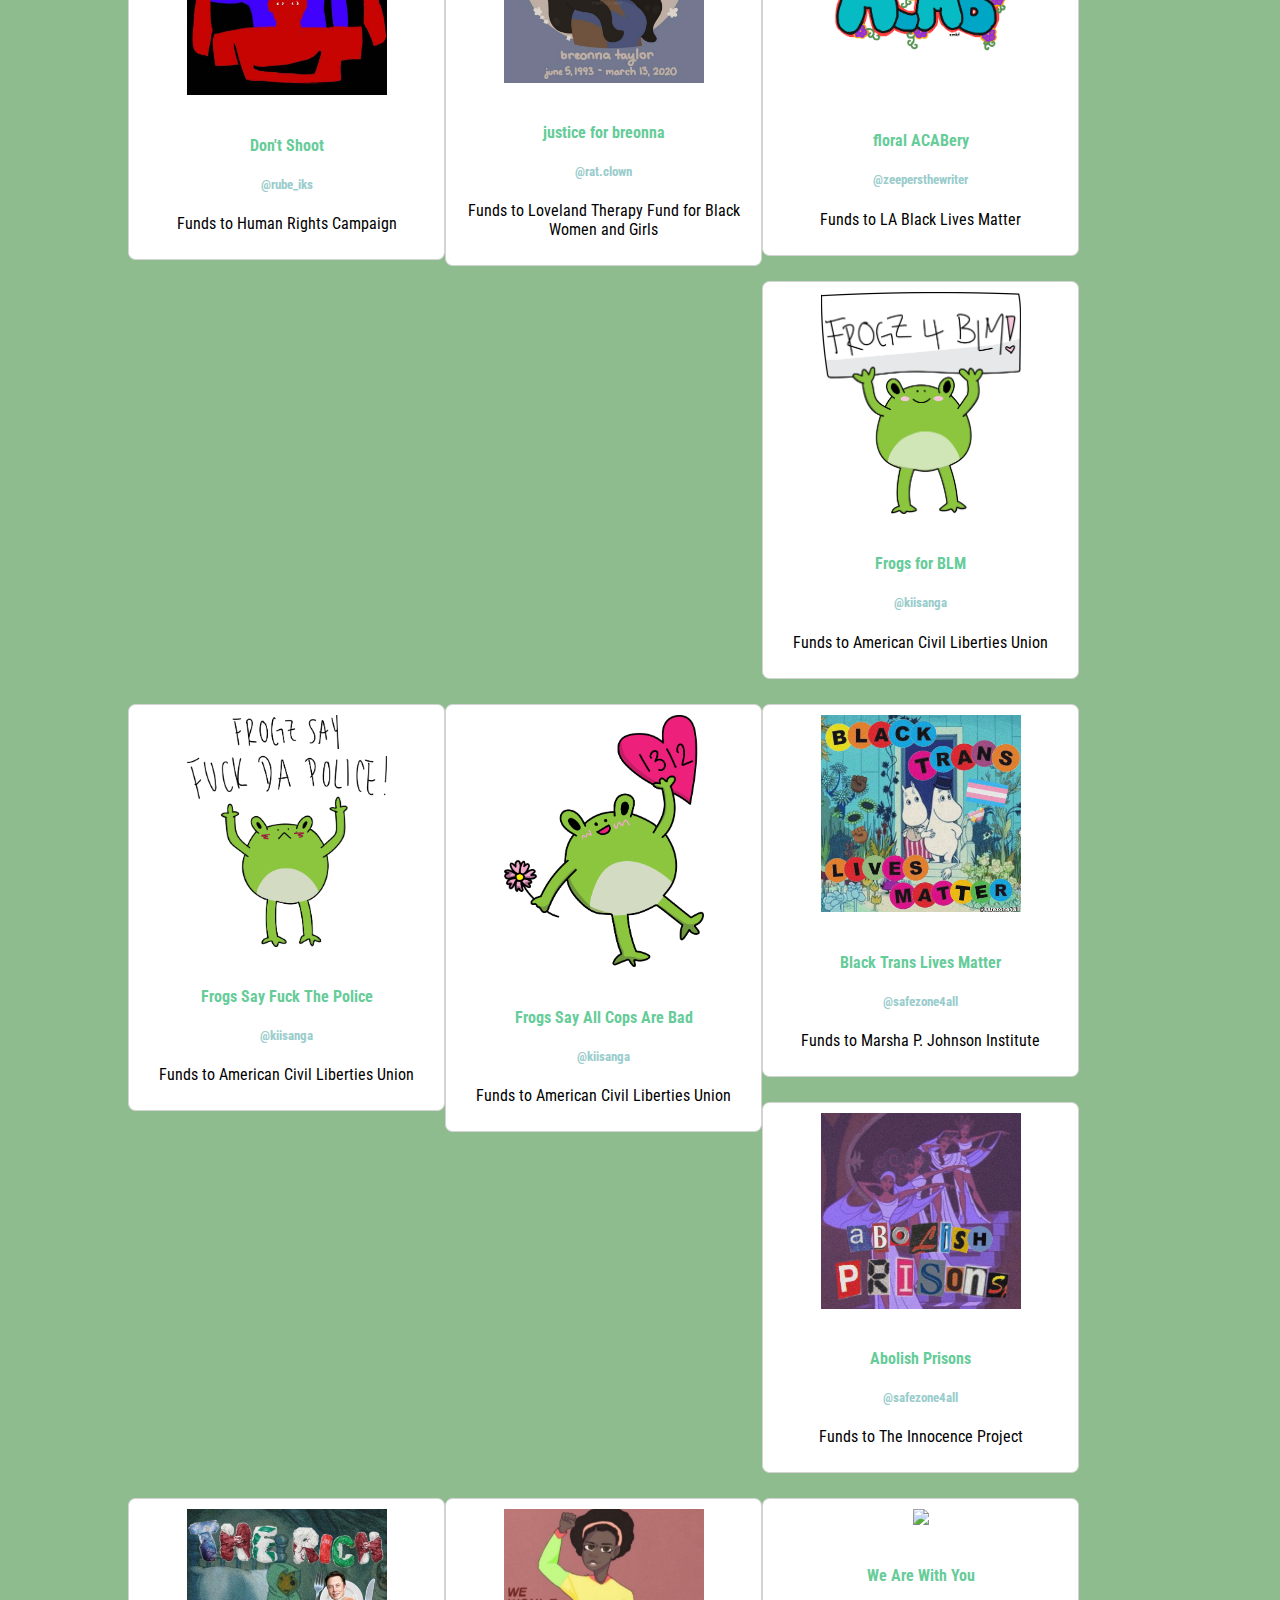
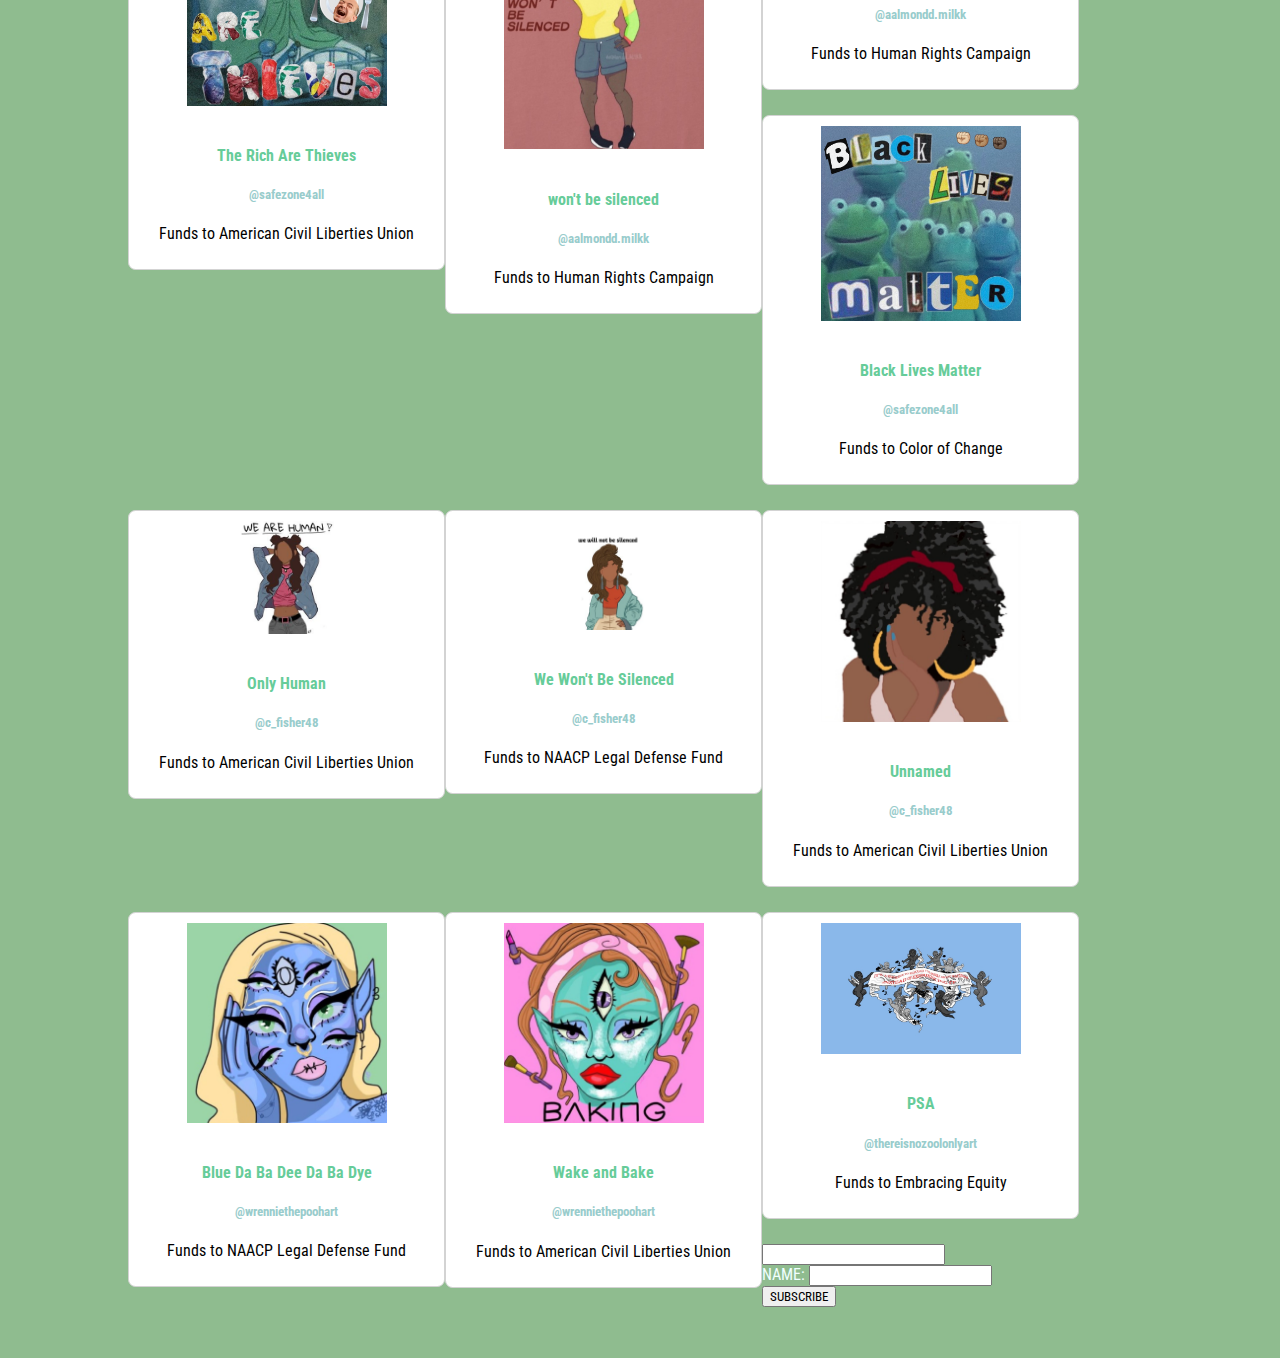
==== commit 30e4615f: "shake things up babey" ====
--- a/art/index.html
+++ b/art/index.html
@@ -17,10 +17,9 @@
 		<script src="artlister.js"></script>
 		
     </head>
-    
     <body>
 		<nav class="navbar navbar-expand-lg navbar-dark d-flex justify-content-between align-items-center px-lg-5 px-xl-5" style="background-color: rgba(0,0,0,0); background-image: linear-gradient(to left, #66CC99, #99CCCC);position: fixed; border-bottom: .25px solid white;width: 100%; z-index: 1000;">
-			<a class="navbar-brand" href="/" style="display: flex;">Young Artists For Justice</a>
+			<a class="navbar-brand" href="#" style="display: flex;"><img src="logo.png" style="height: auto; max-width: 150px;"></a>
 			<button class="navbar-toggler" type="button" data-toggle="collapse" data-target="#navbarSupportedContent" aria-controls="navbarSupportedContent" aria-expanded="false" aria-label="Toggle navigation">
 				<span class="navbar-toggler-icon"></span>
 			</button>
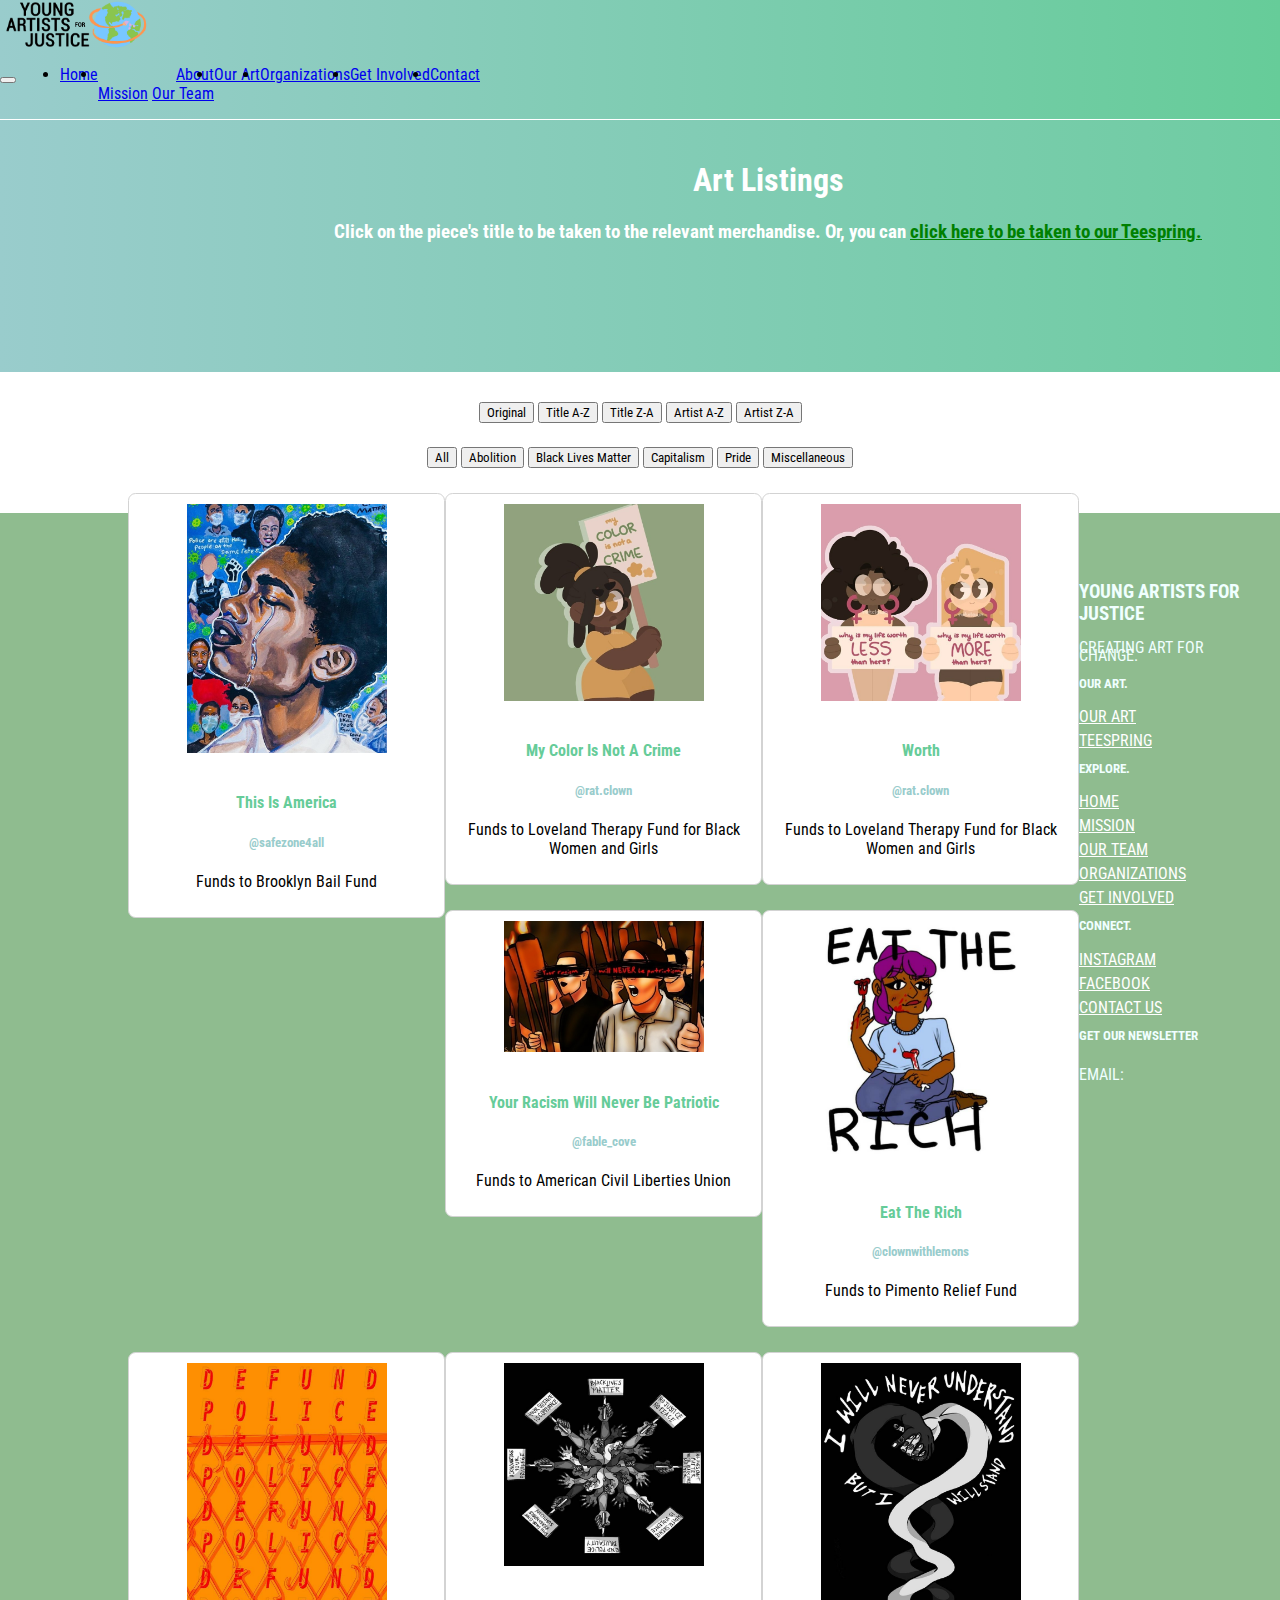
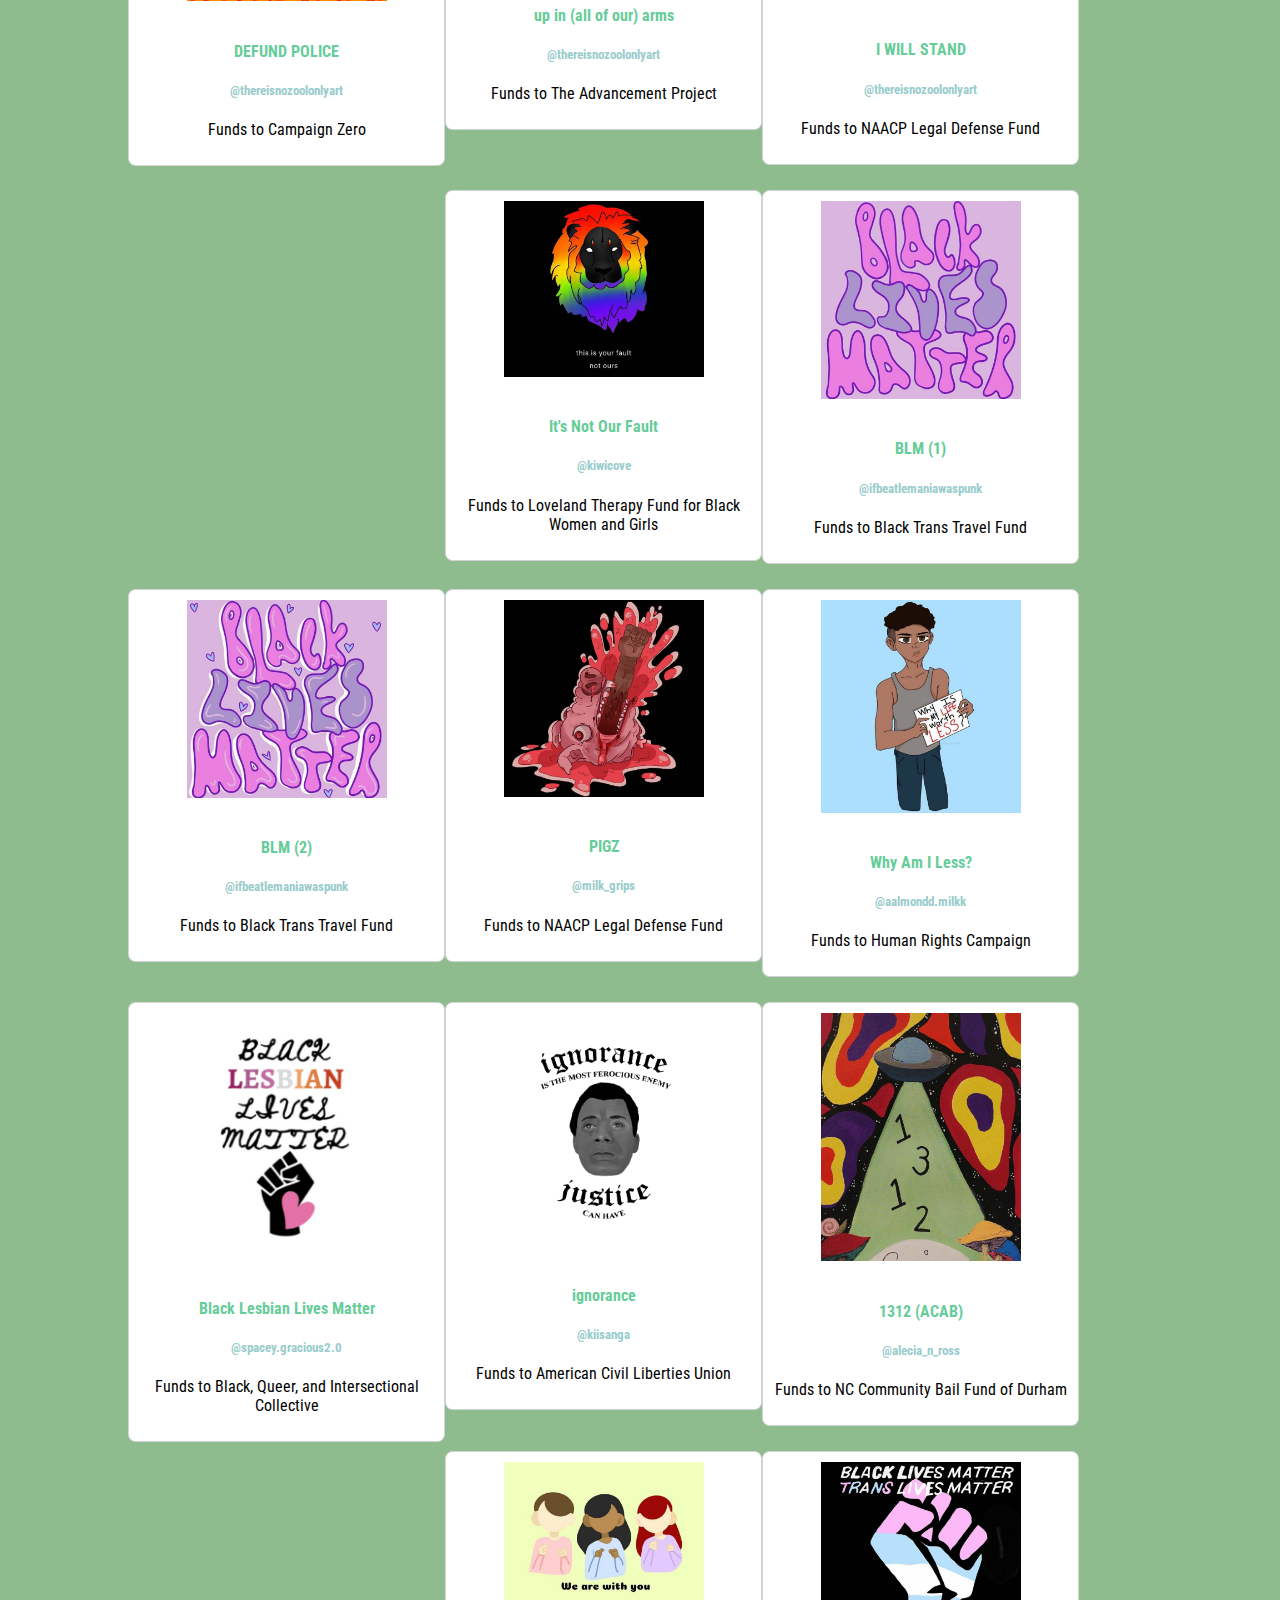
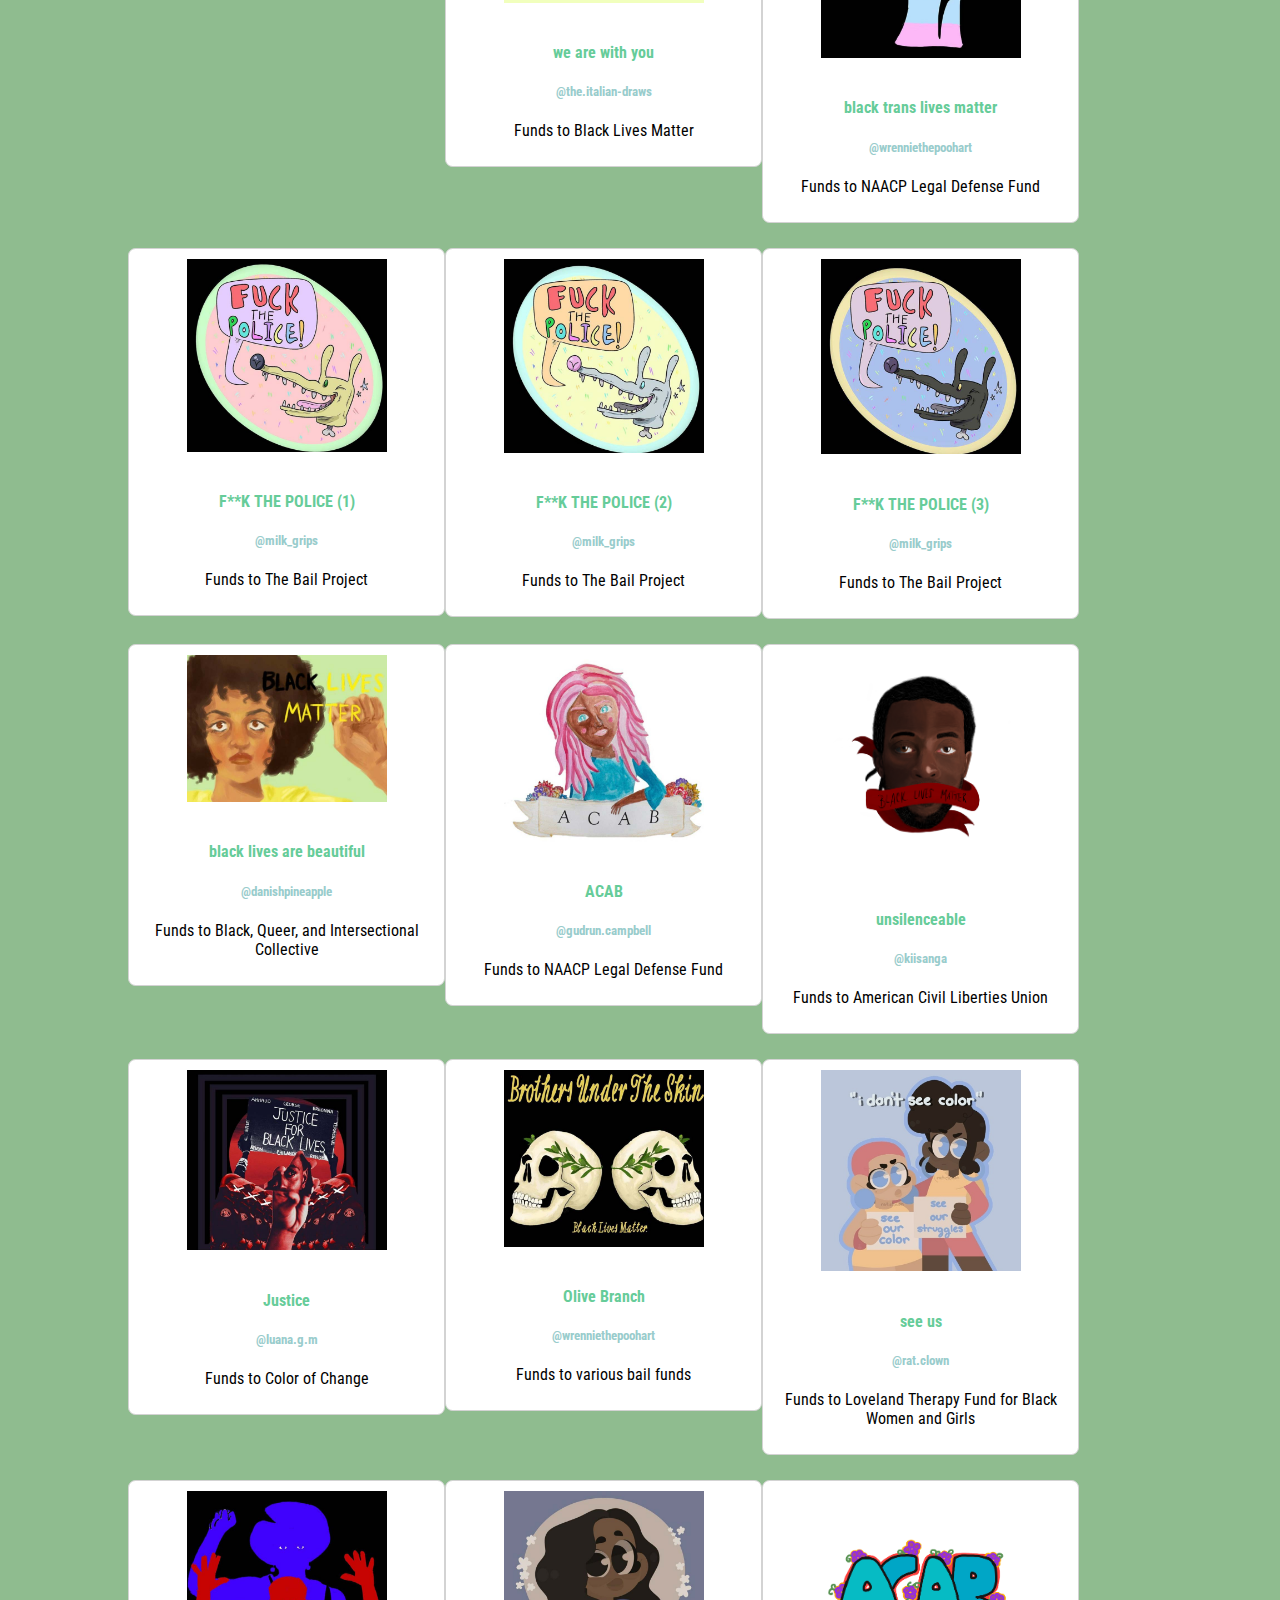
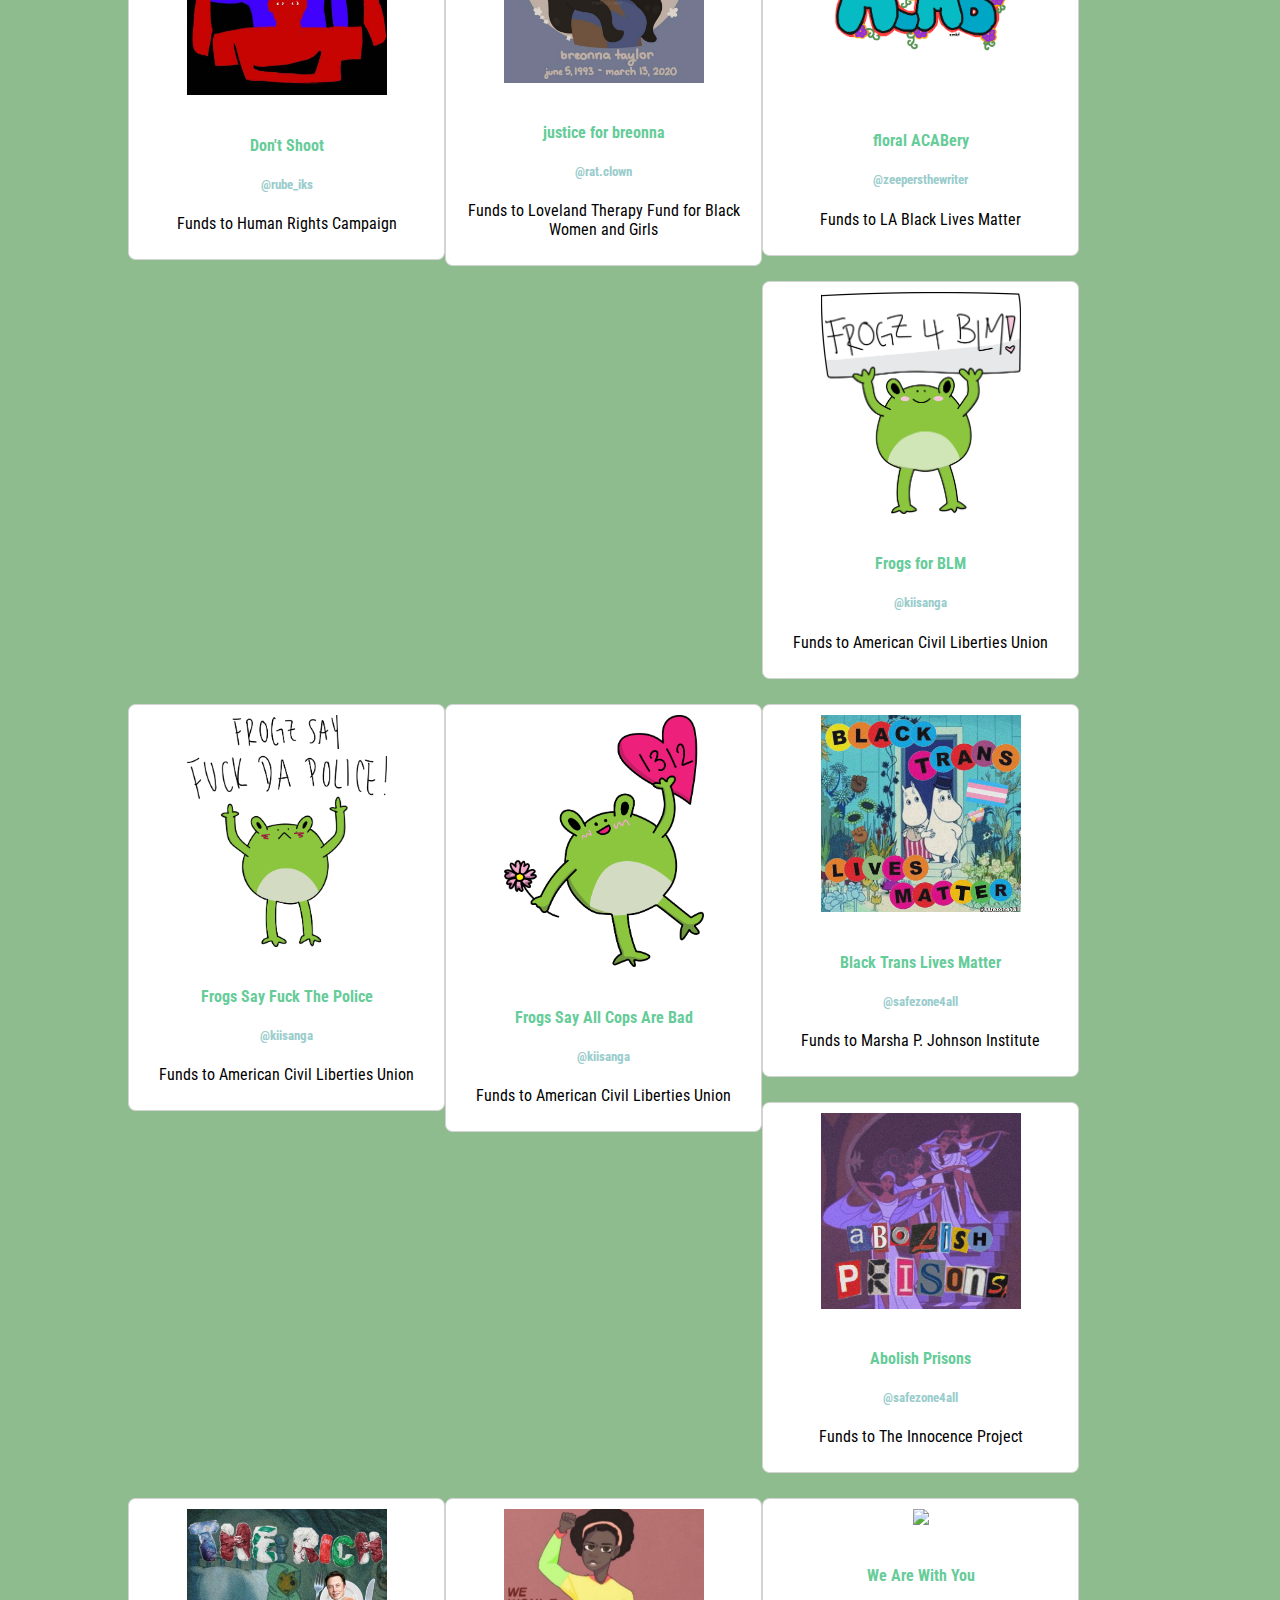
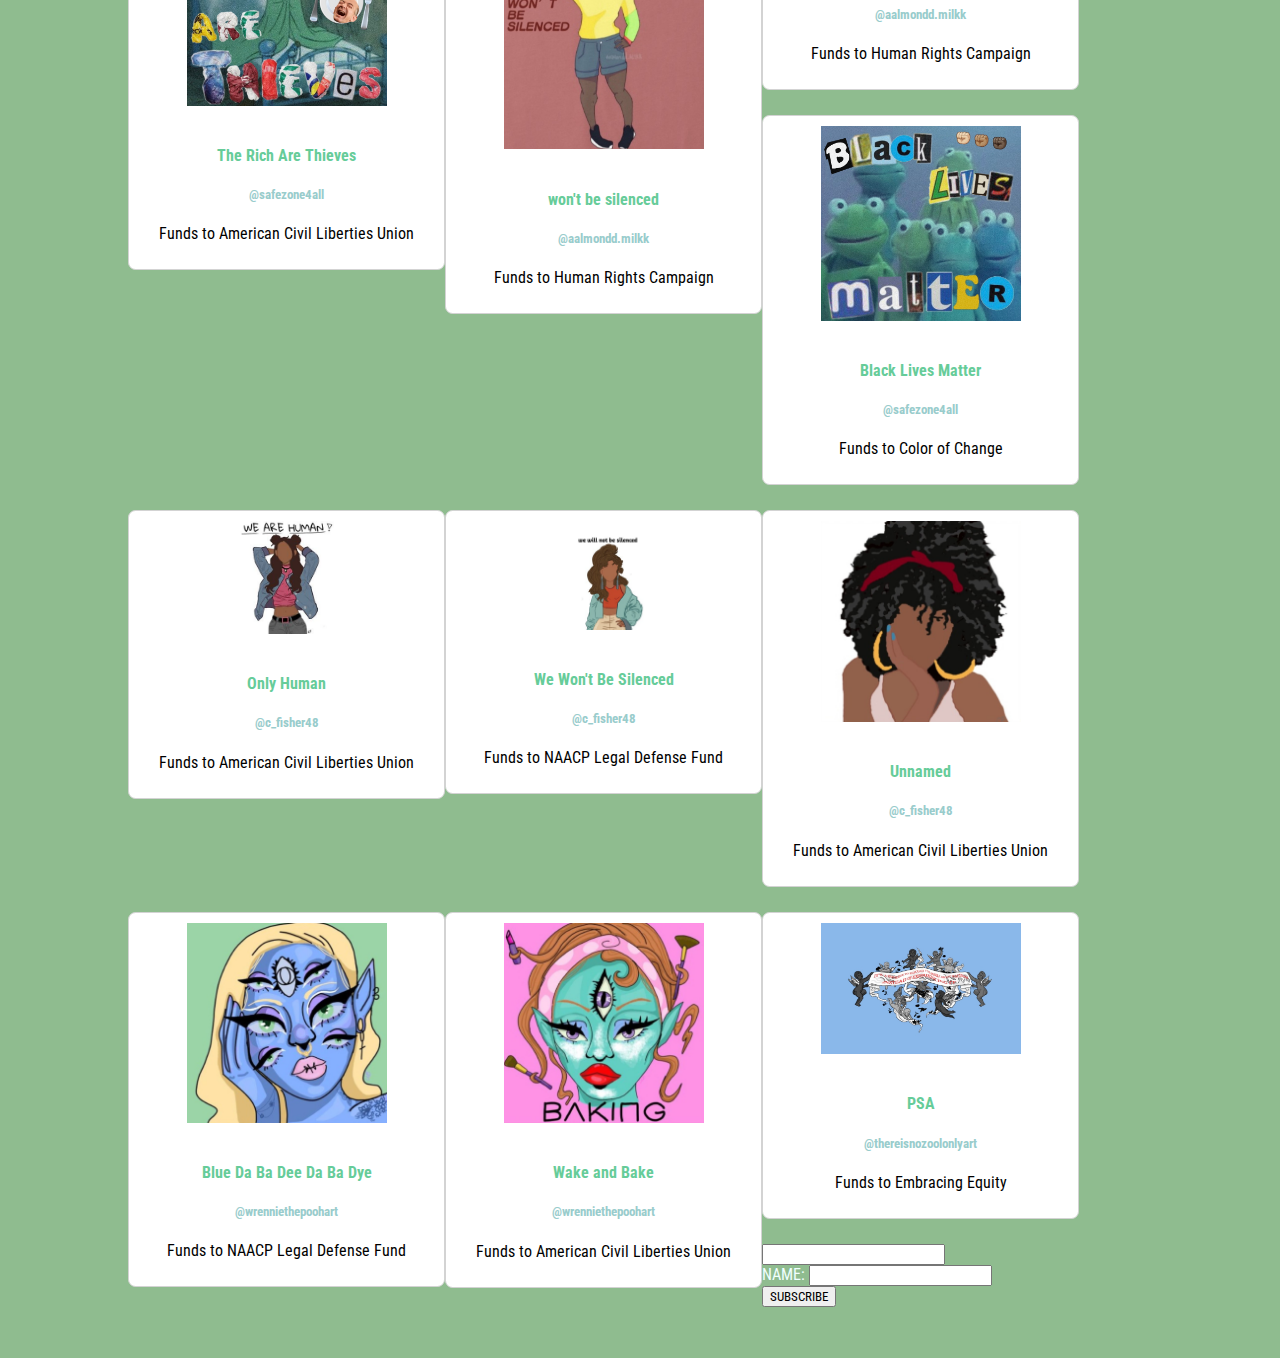
==== commit d40a0d95: "yml again" ====
--- a/art/index.html
+++ b/art/index.html
@@ -19,7 +19,7 @@
     </head>
     <body>
 		<nav class="navbar navbar-expand-lg navbar-dark d-flex justify-content-between align-items-center px-lg-5 px-xl-5" style="background-color: rgba(0,0,0,0); background-image: linear-gradient(to left, #66CC99, #99CCCC);position: fixed; border-bottom: .25px solid white;width: 100%; z-index: 1000;">
-			<a class="navbar-brand" href="#" style="display: flex;"><img src="logo.png" style="height: auto; max-width: 150px;"></a>
+			<a class="navbar-brand" href="#" style="display: flex;"><img src="/logo.png" style="height: auto; max-width: 150px;"></a>
 			<button class="navbar-toggler" type="button" data-toggle="collapse" data-target="#navbarSupportedContent" aria-controls="navbarSupportedContent" aria-expanded="false" aria-label="Toggle navigation">
 				<span class="navbar-toggler-icon"></span>
 			</button>
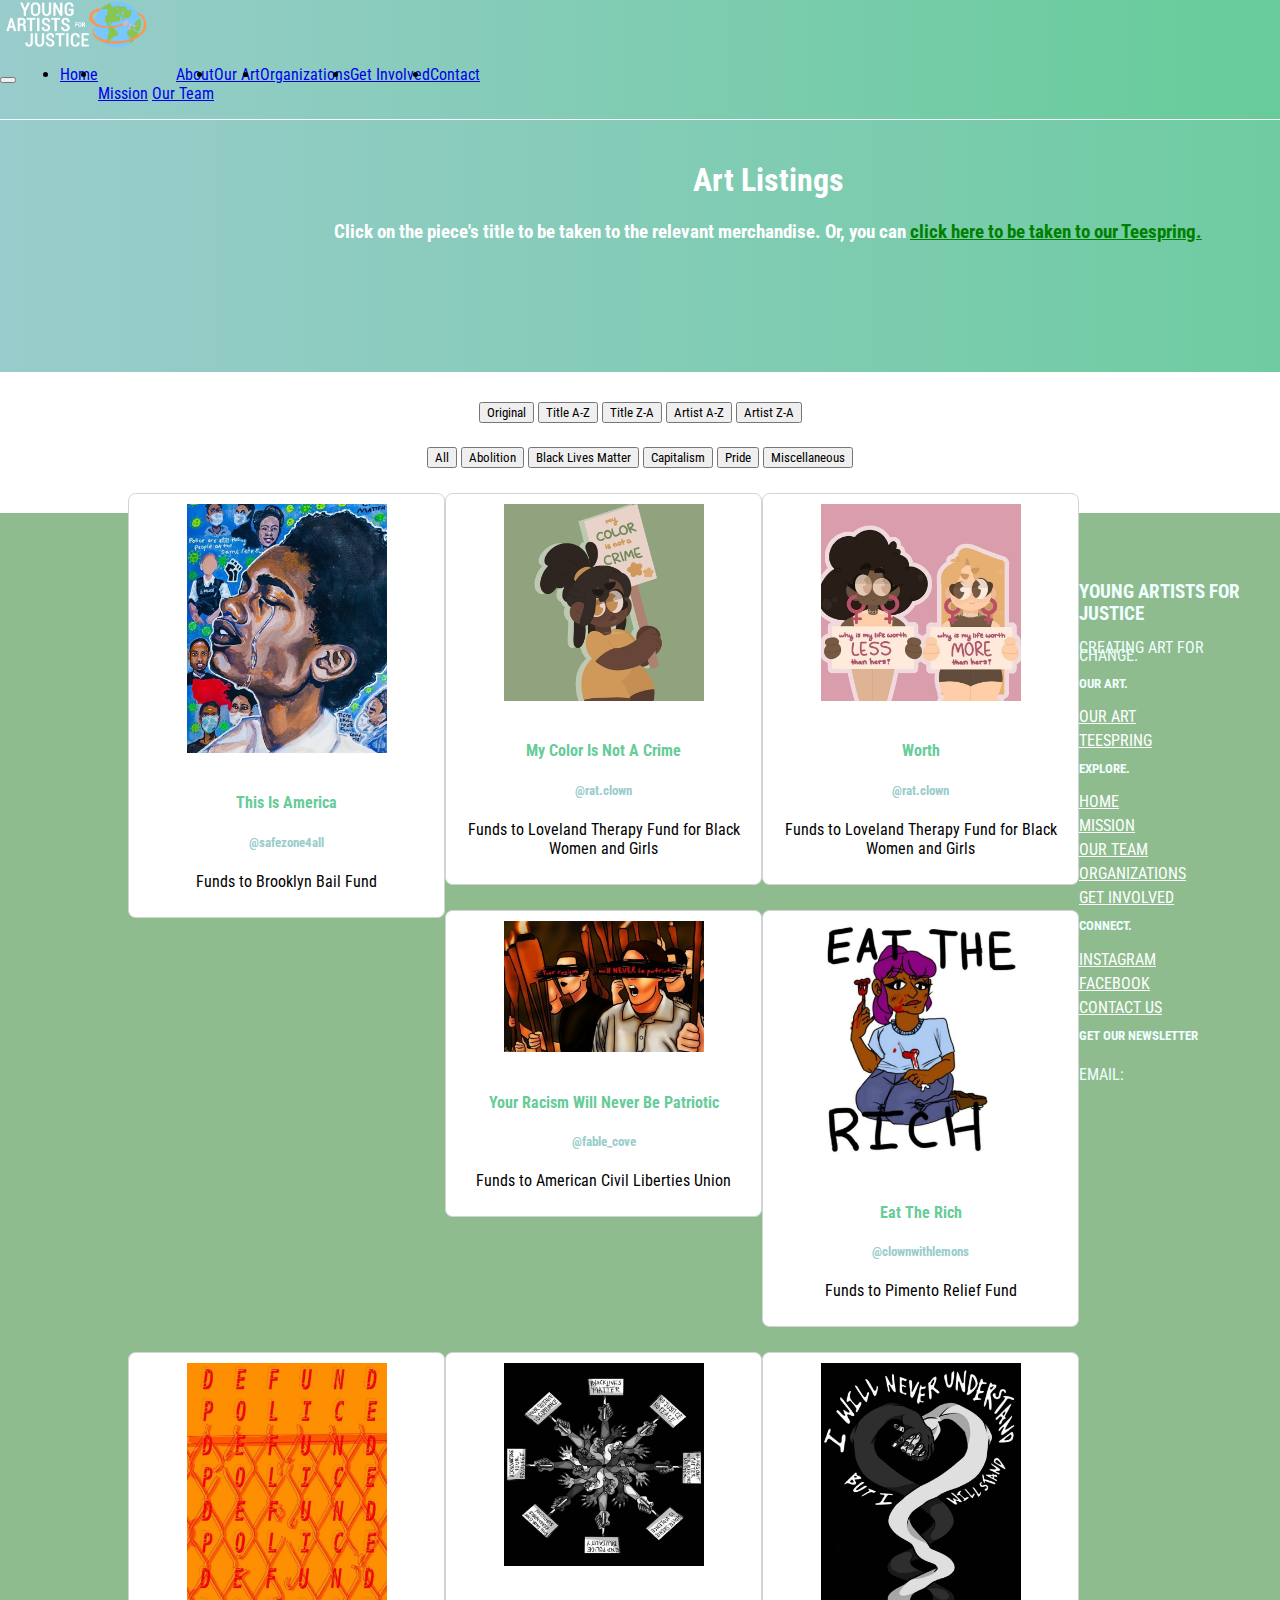
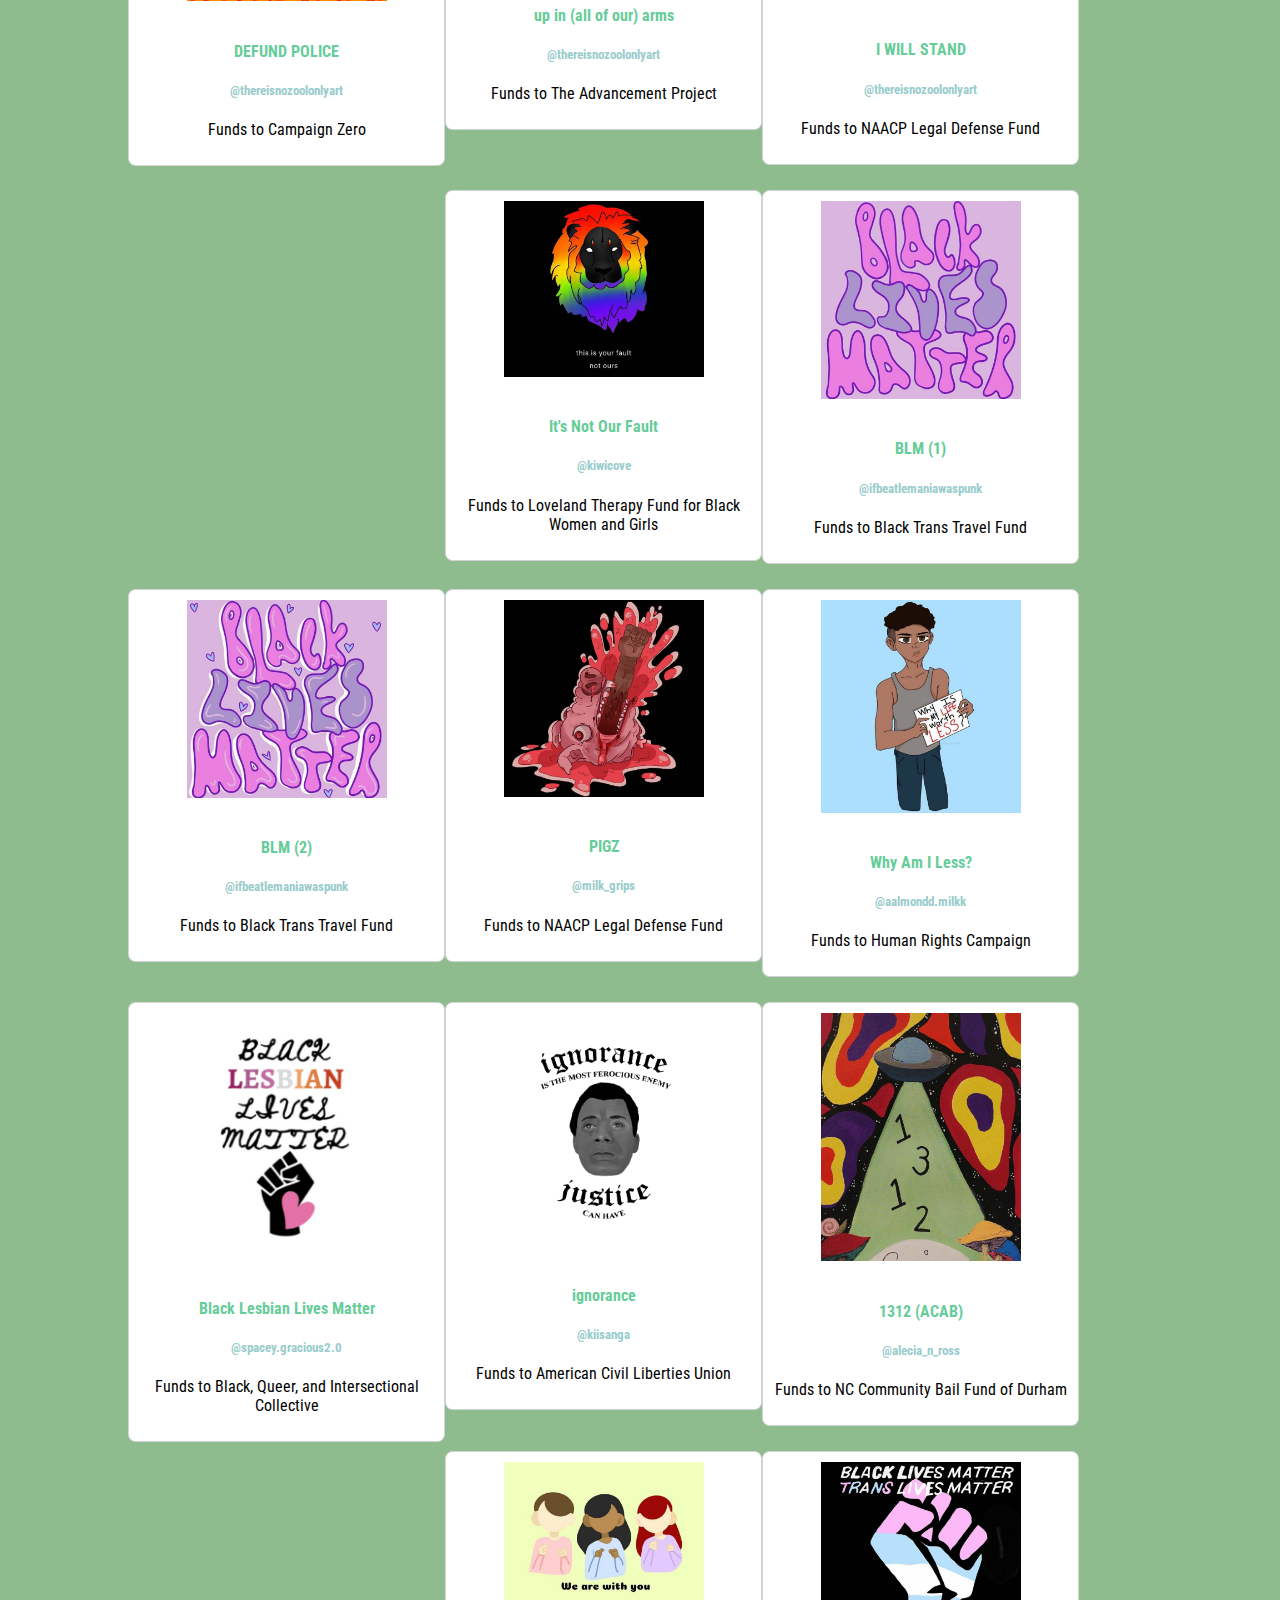
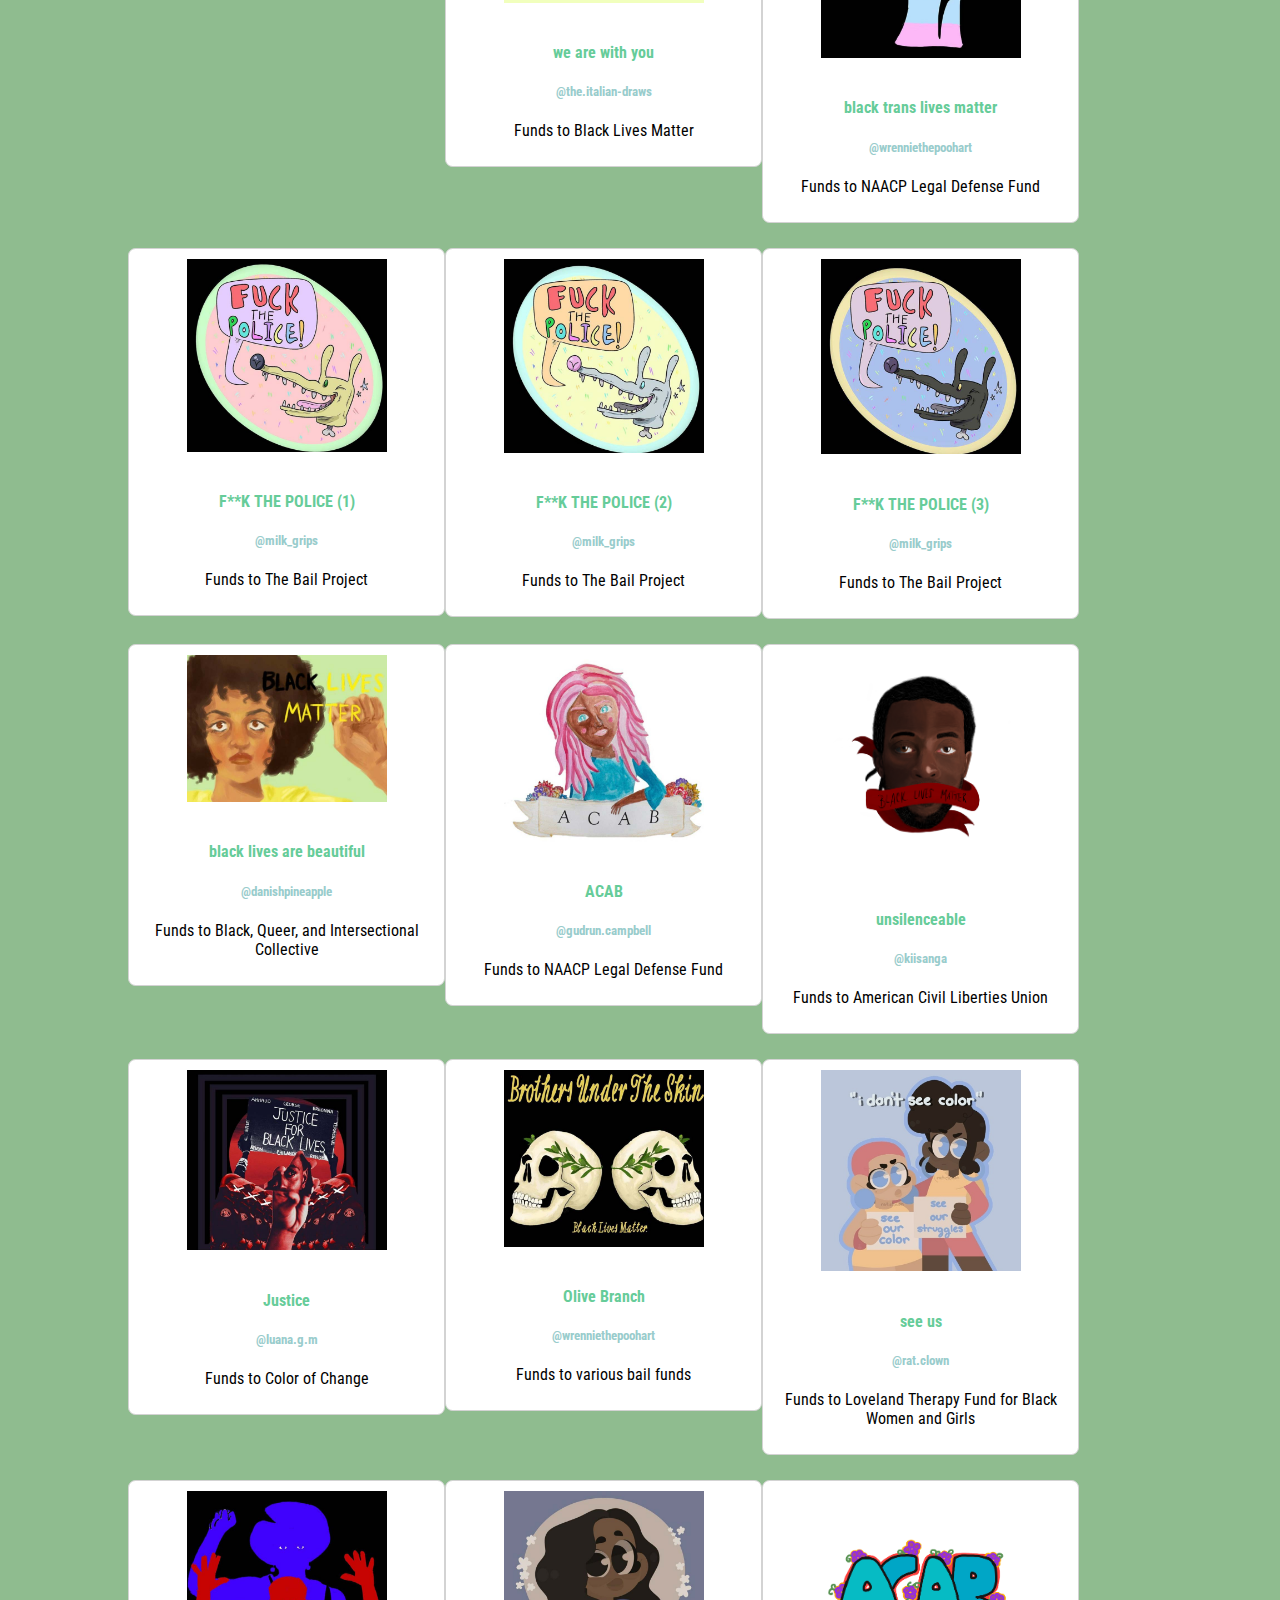
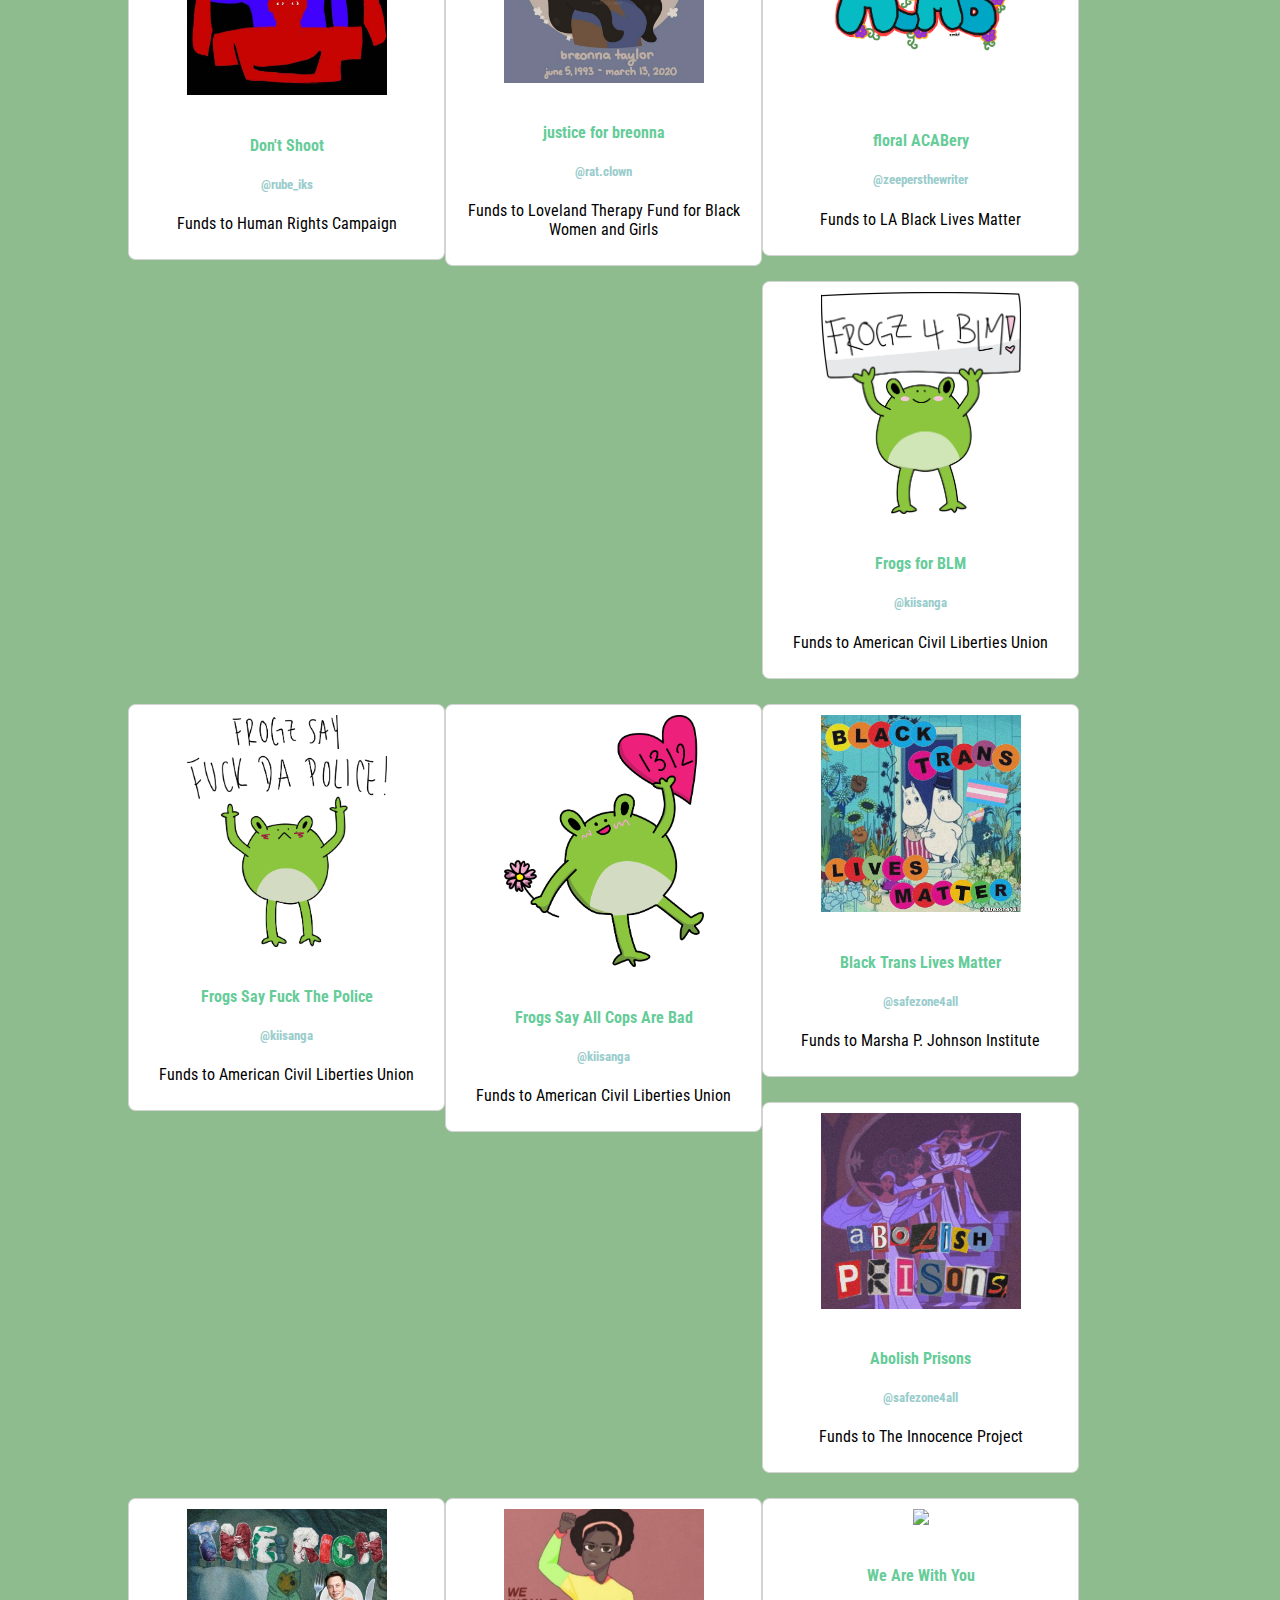
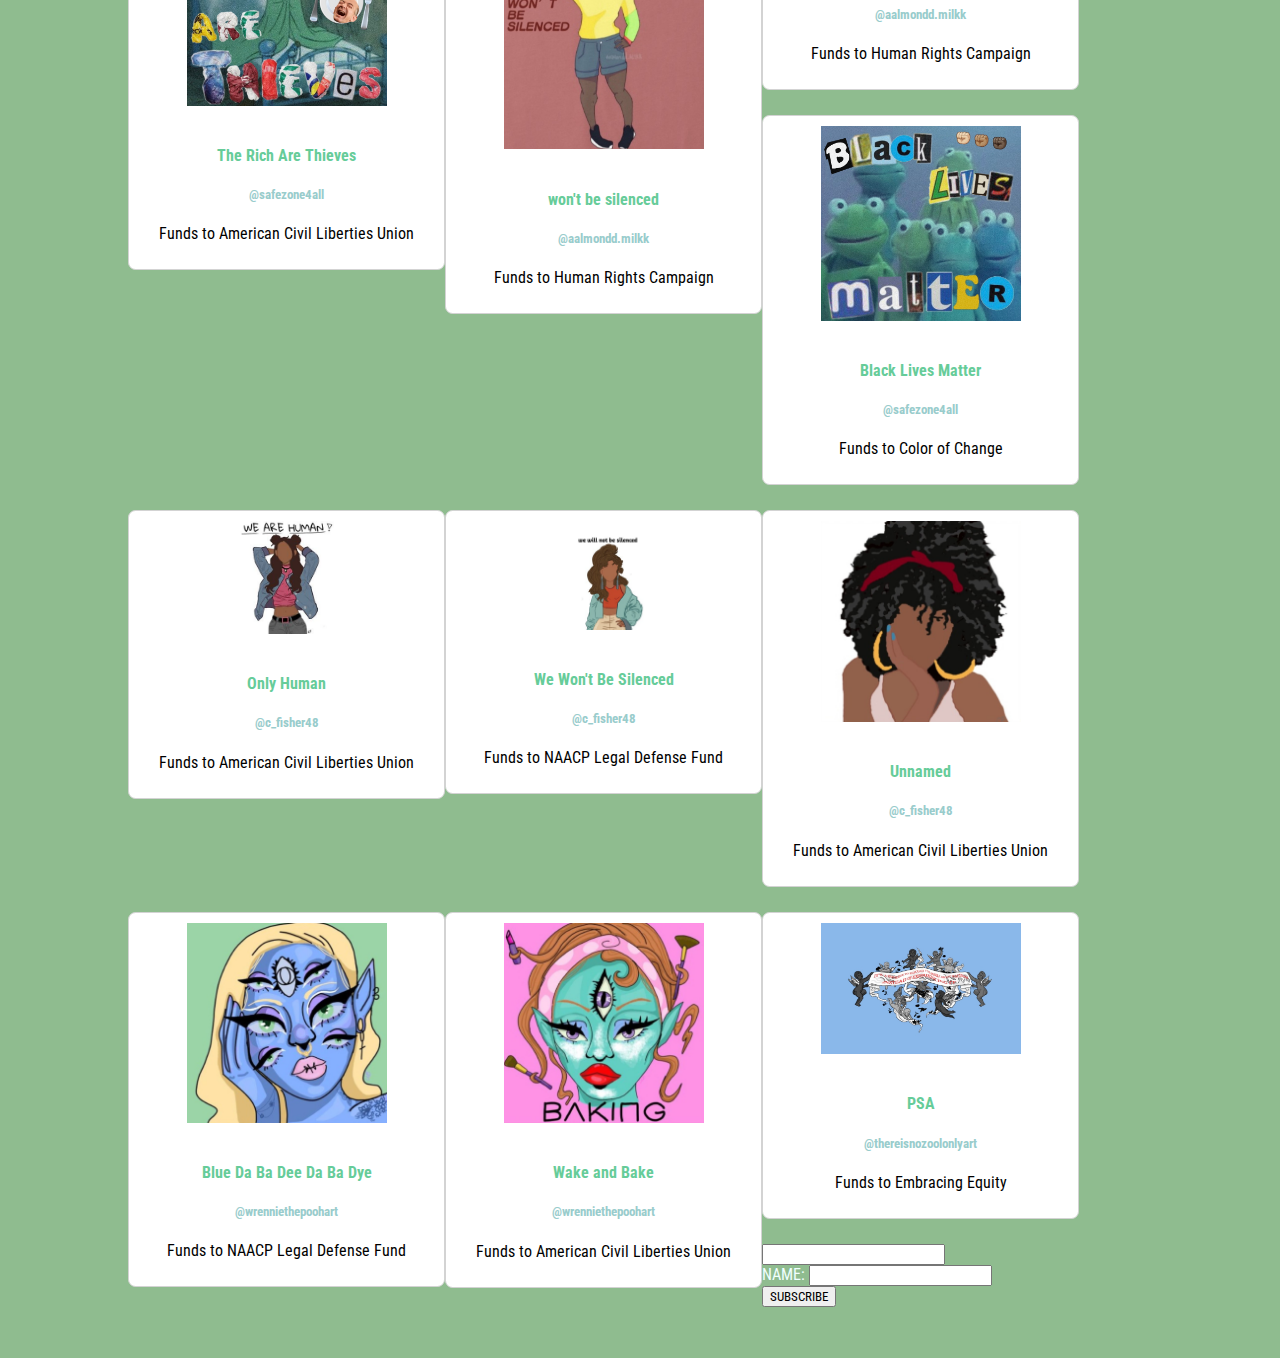
==== commit 7060977b: "fix logos" ====
--- a/art/index.html
+++ b/art/index.html
@@ -19,7 +19,7 @@
     </head>
     <body>
 		<nav class="navbar navbar-expand-lg navbar-dark d-flex justify-content-between align-items-center px-lg-5 px-xl-5" style="background-color: rgba(0,0,0,0); background-image: linear-gradient(to left, #66CC99, #99CCCC);position: fixed; border-bottom: .25px solid white;width: 100%; z-index: 1000;">
-			<a class="navbar-brand" href="#" style="display: flex;"><img src="/logo.png" style="height: auto; max-width: 150px;"></a>
+			<a class="navbar-brand" href="#" style="display: flex;"><img src="/logo2.png" style="height: auto; max-width: 150px;"></a>
 			<button class="navbar-toggler" type="button" data-toggle="collapse" data-target="#navbarSupportedContent" aria-controls="navbarSupportedContent" aria-expanded="false" aria-label="Toggle navigation">
 				<span class="navbar-toggler-icon"></span>
 			</button>
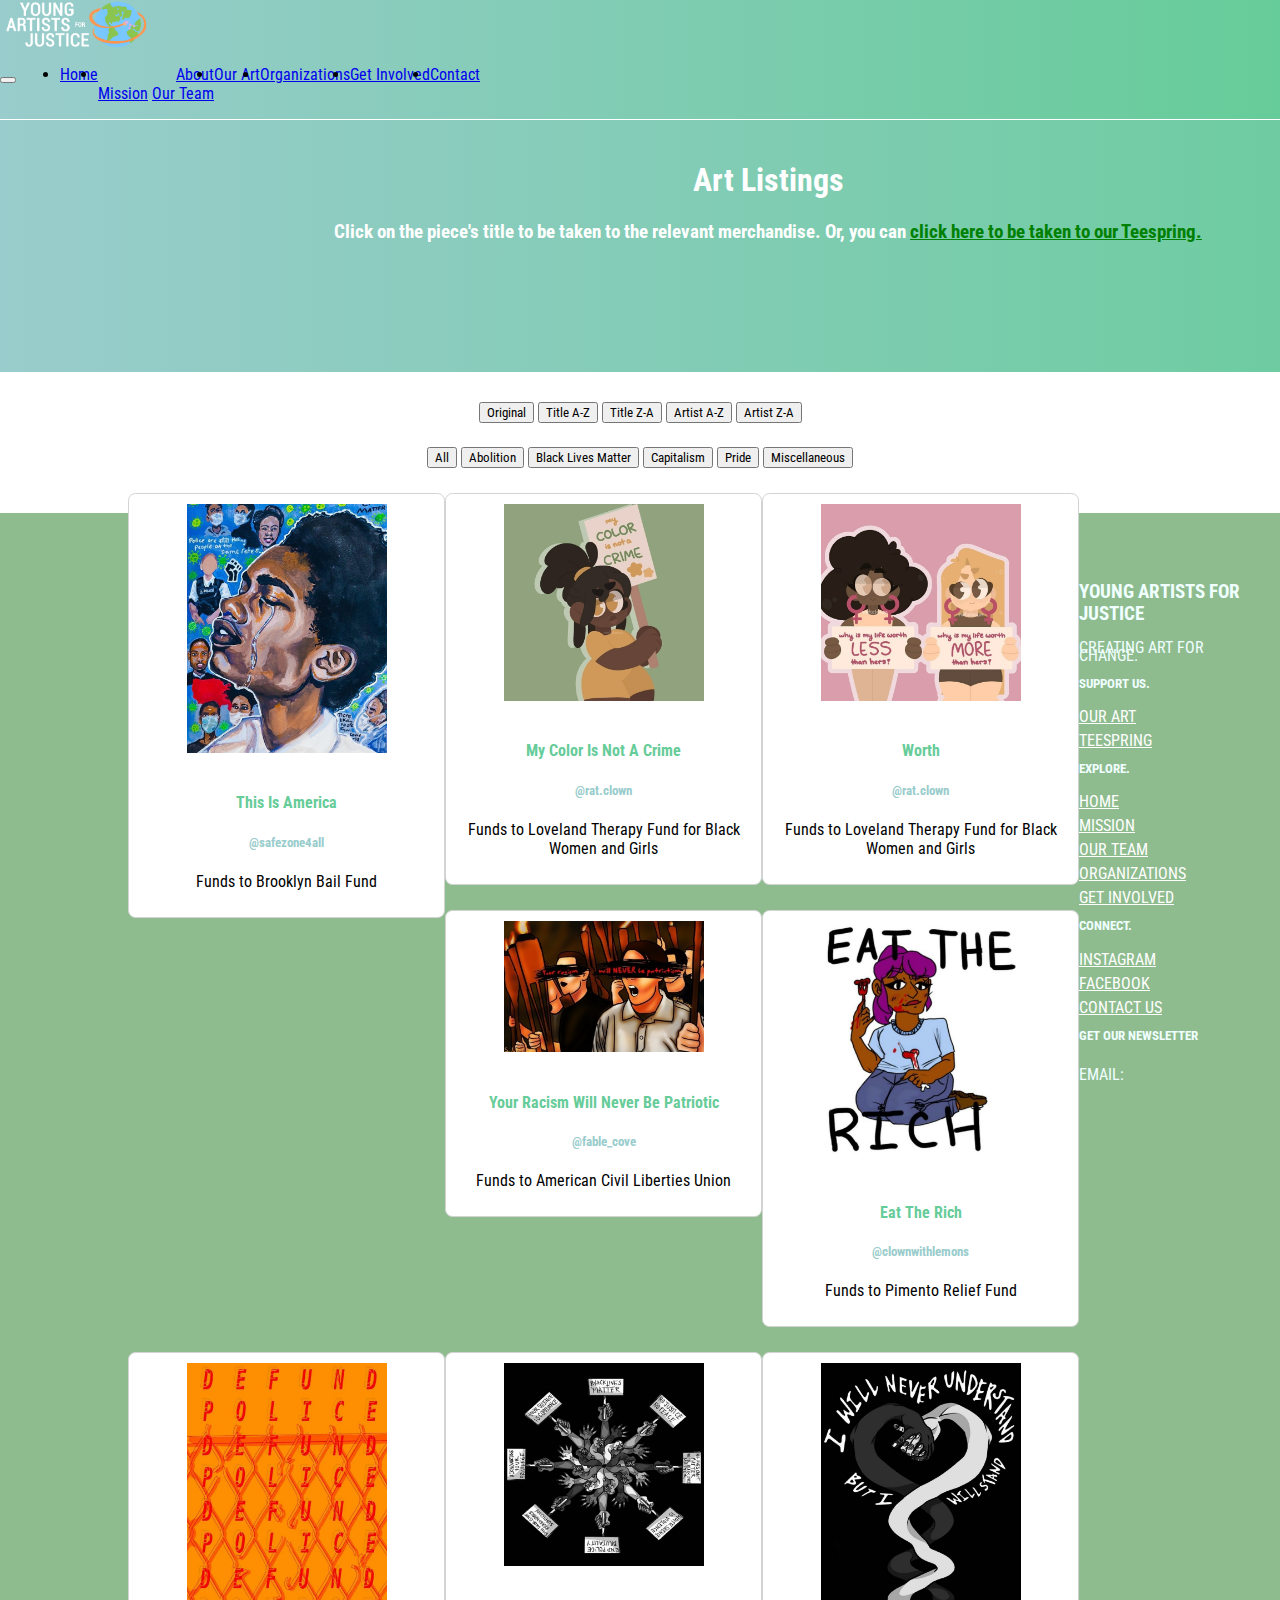
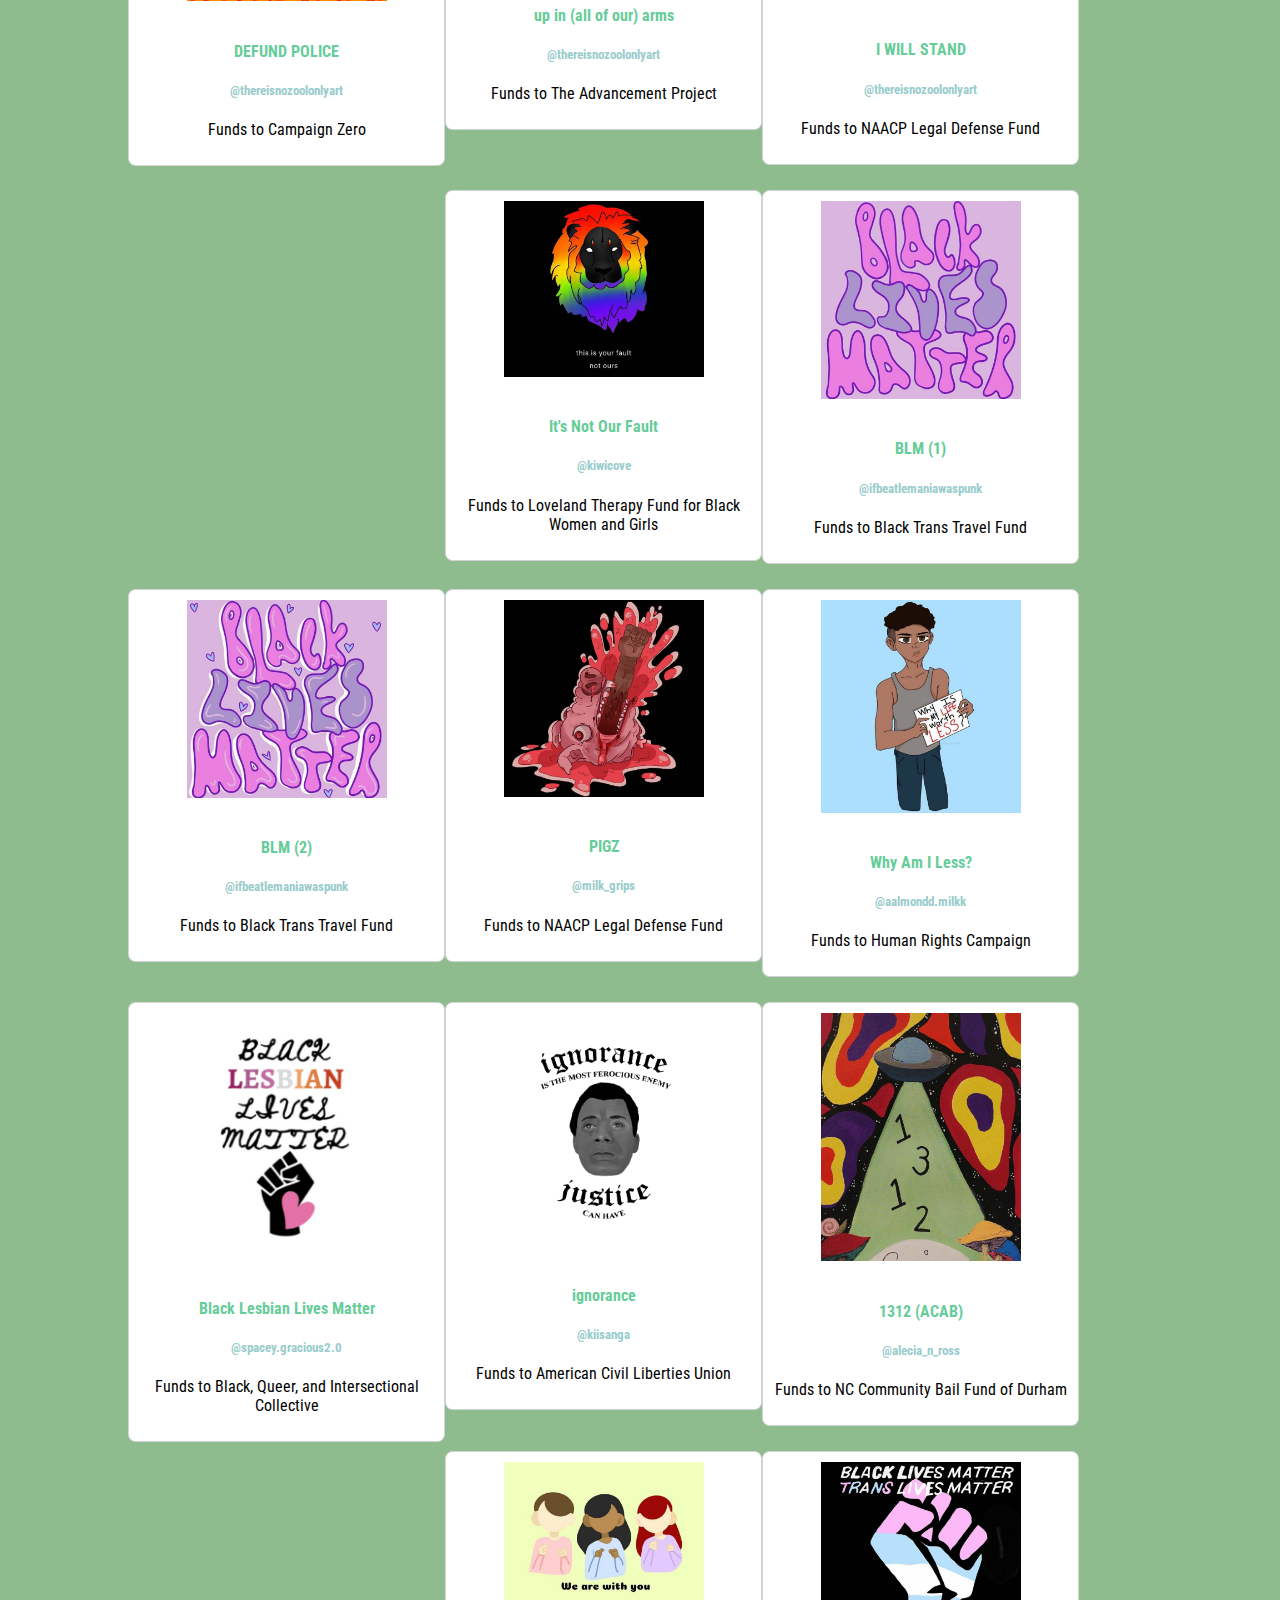
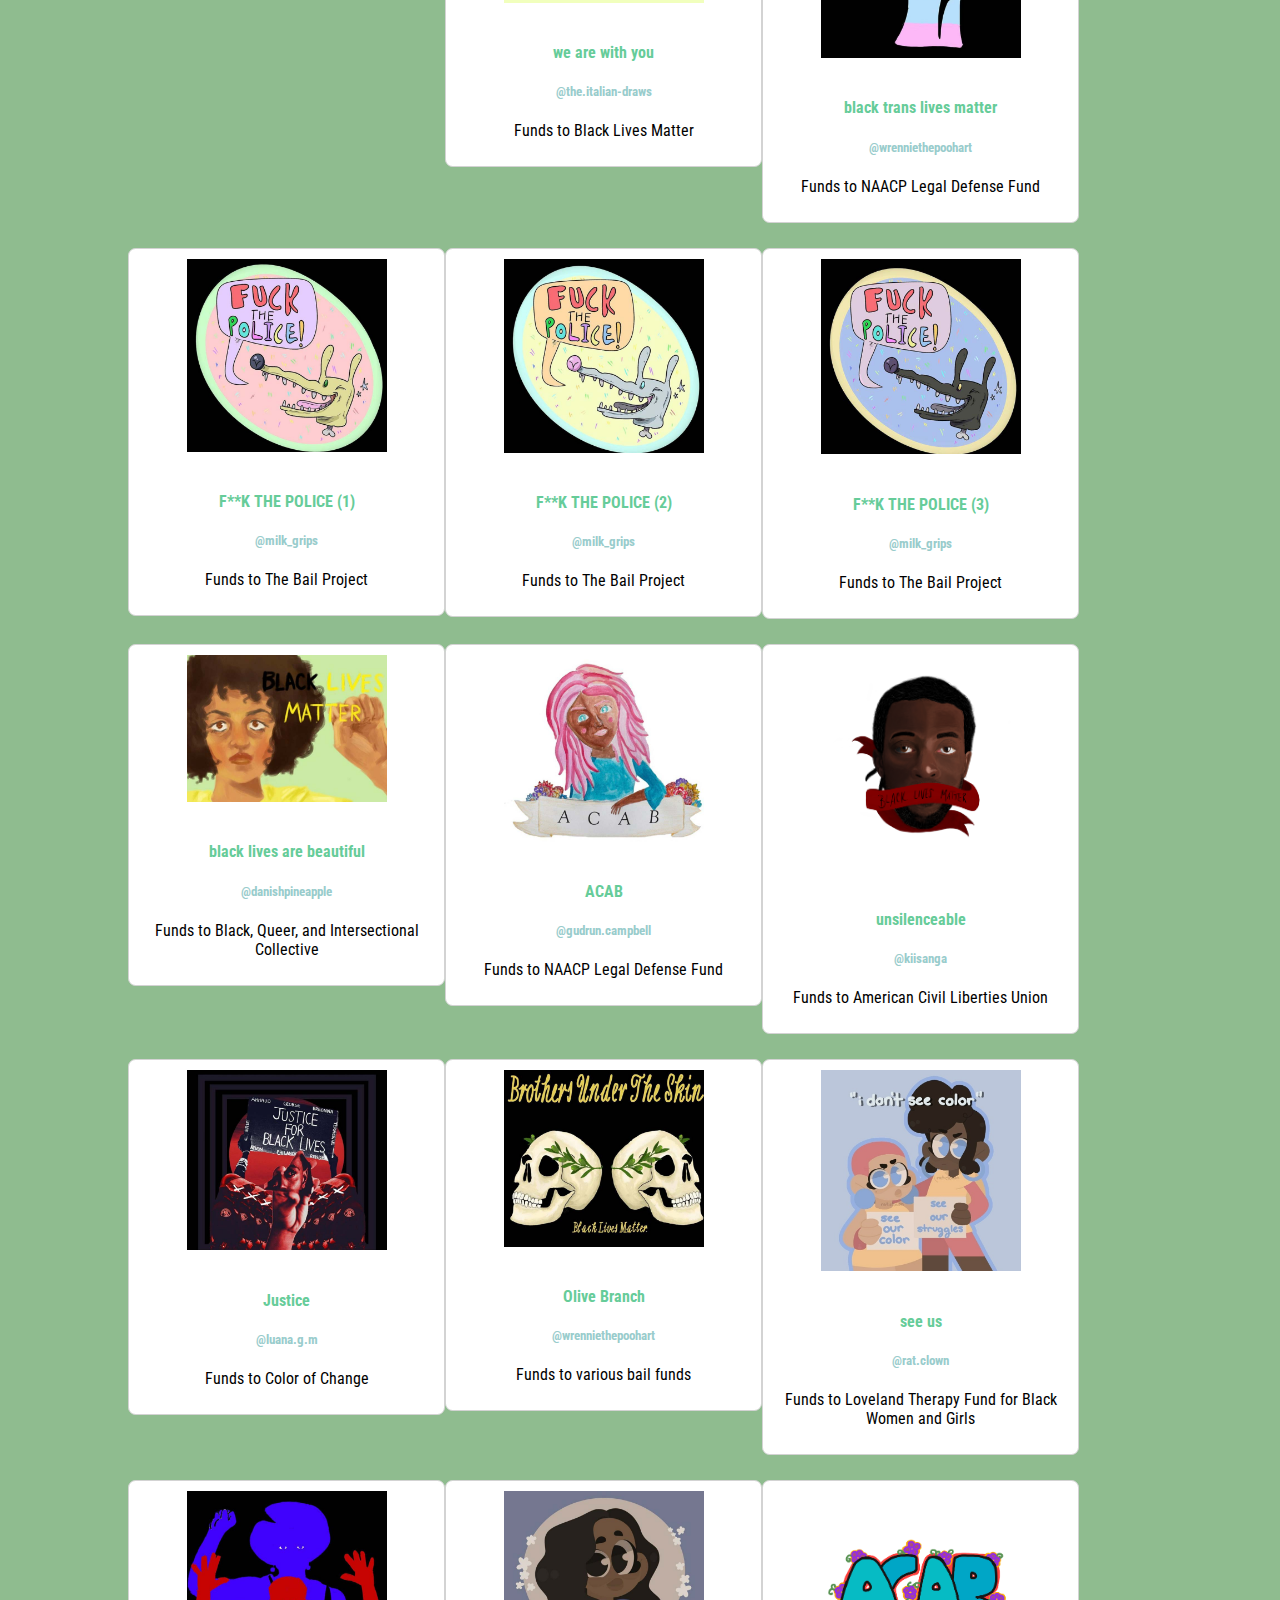
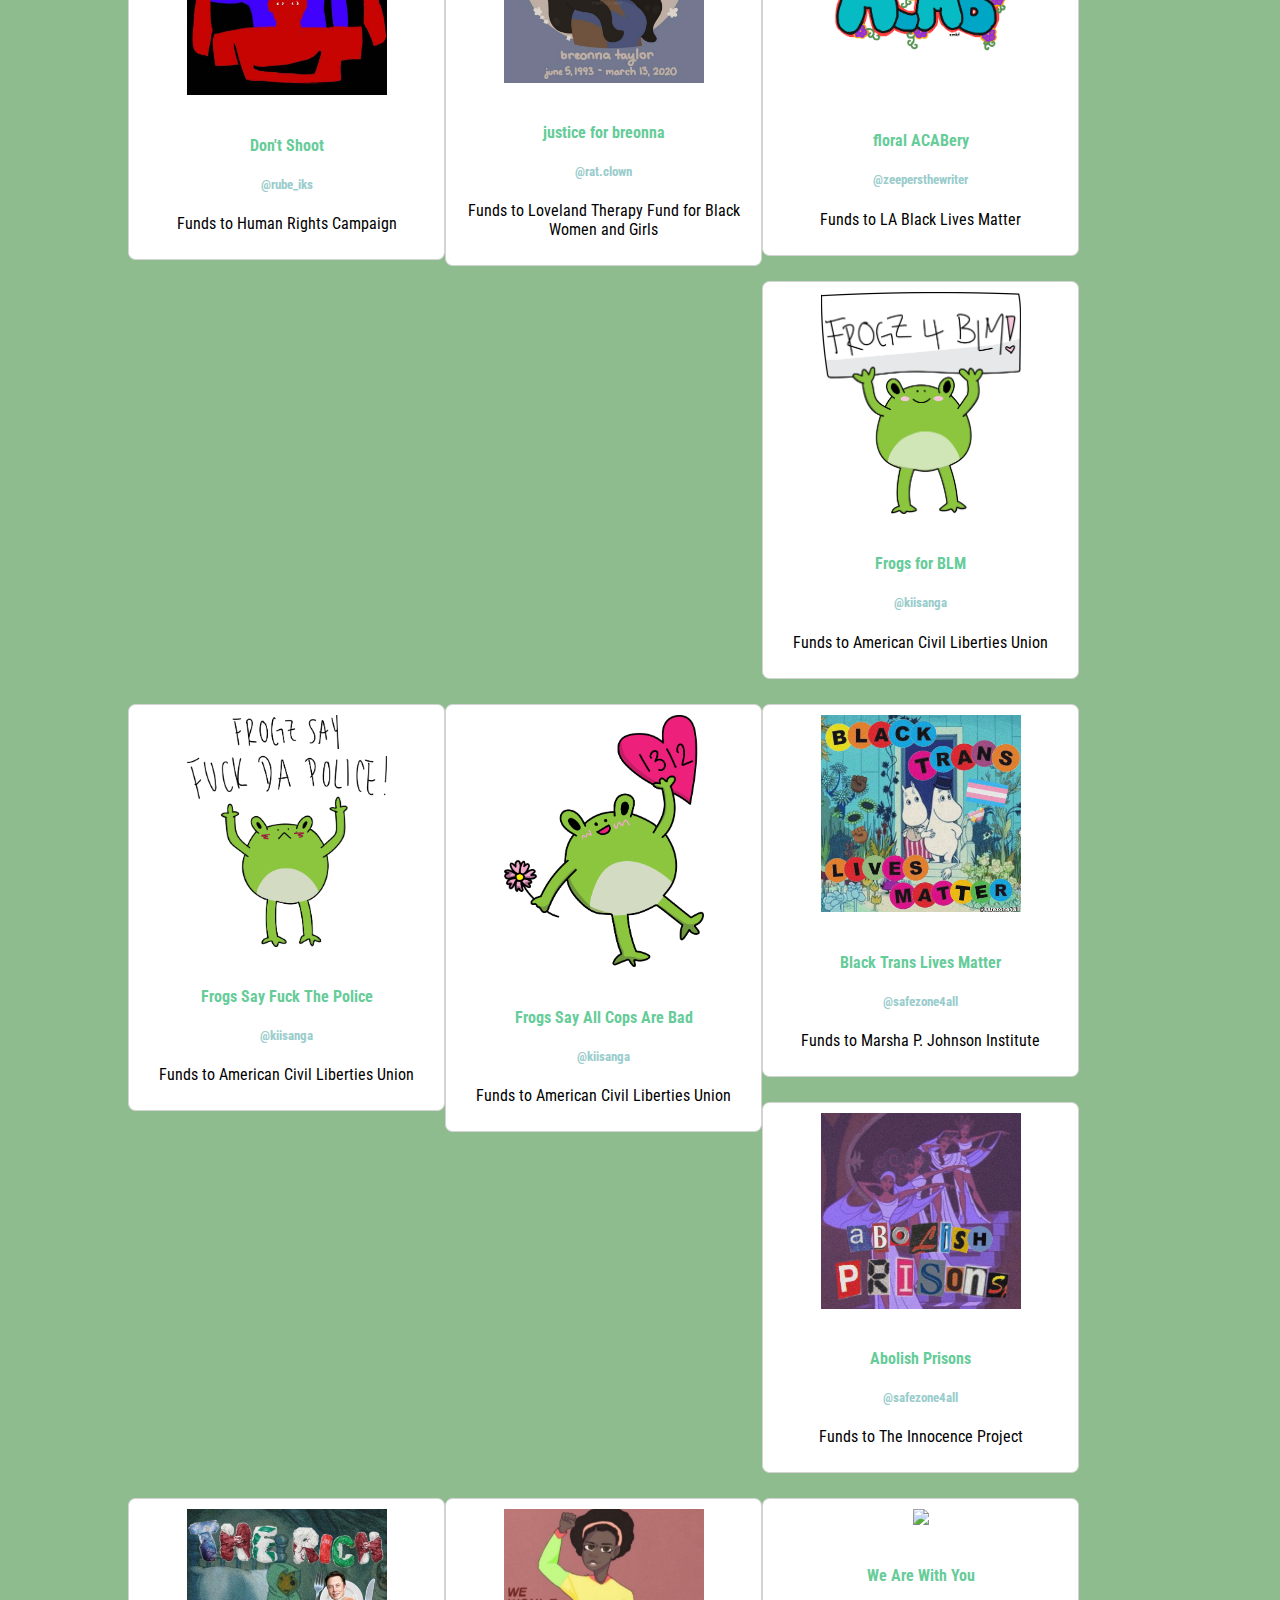
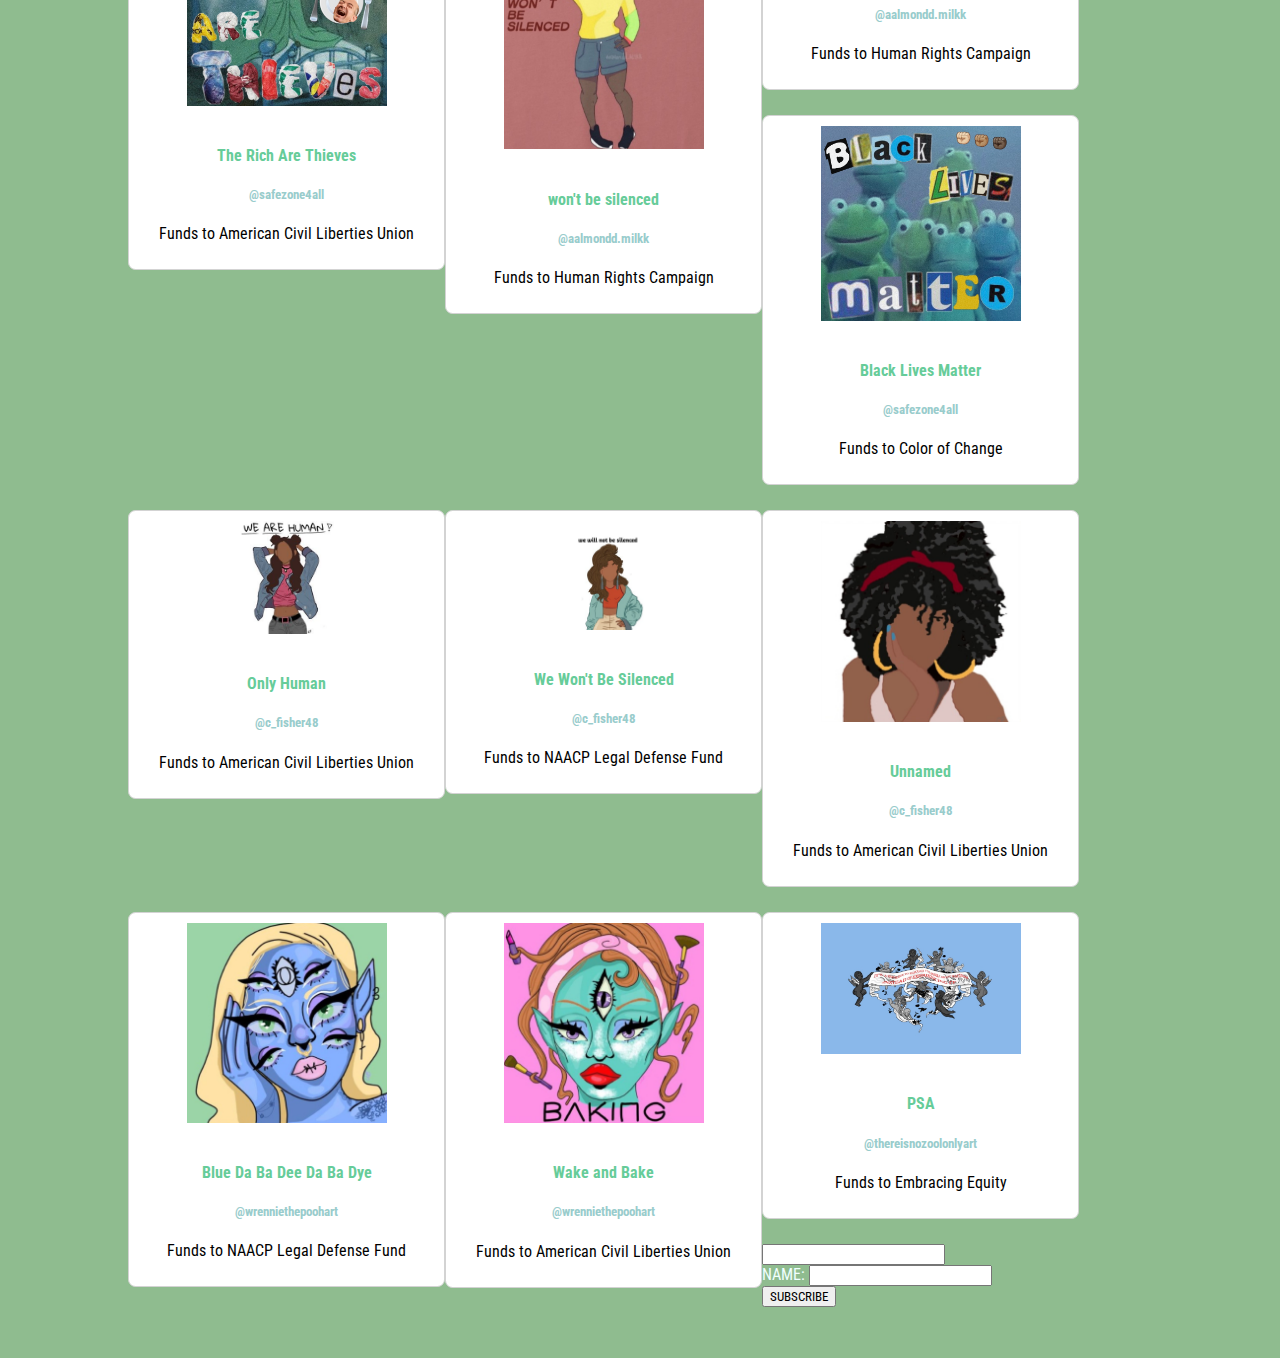
==== commit 90b92a8d: "footer update" ====
--- a/art/index.html
+++ b/art/index.html
@@ -19,7 +19,7 @@
     </head>
     <body>
 		<nav class="navbar navbar-expand-lg navbar-dark d-flex justify-content-between align-items-center px-lg-5 px-xl-5" style="background-color: rgba(0,0,0,0); background-image: linear-gradient(to left, #66CC99, #99CCCC);position: fixed; border-bottom: .25px solid white;width: 100%; z-index: 1000;">
-			<a class="navbar-brand" href="#" style="display: flex;"><img src="/logo2.png" style="height: auto; max-width: 150px;"></a>
+			<a class="navbar-brand" href="/" style="display: flex;"><img src="/logo2.png" style="height: auto; max-width: 150px;"></a>
 			<button class="navbar-toggler" type="button" data-toggle="collapse" data-target="#navbarSupportedContent" aria-controls="navbarSupportedContent" aria-expanded="false" aria-label="Toggle navigation">
 				<span class="navbar-toggler-icon"></span>
 			</button>
@@ -156,7 +156,7 @@
 				</div>
 				
 				<div class="col-sm">
-					<h5>Our Art.</h5>
+					<h5>support us.</h5>
 					<a href="/art/"><p>Our Art</p></a>
 					<a href="https://teespring.com/stores/young-artists-for-justice"><p>Teespring</p></a>
 				</div>
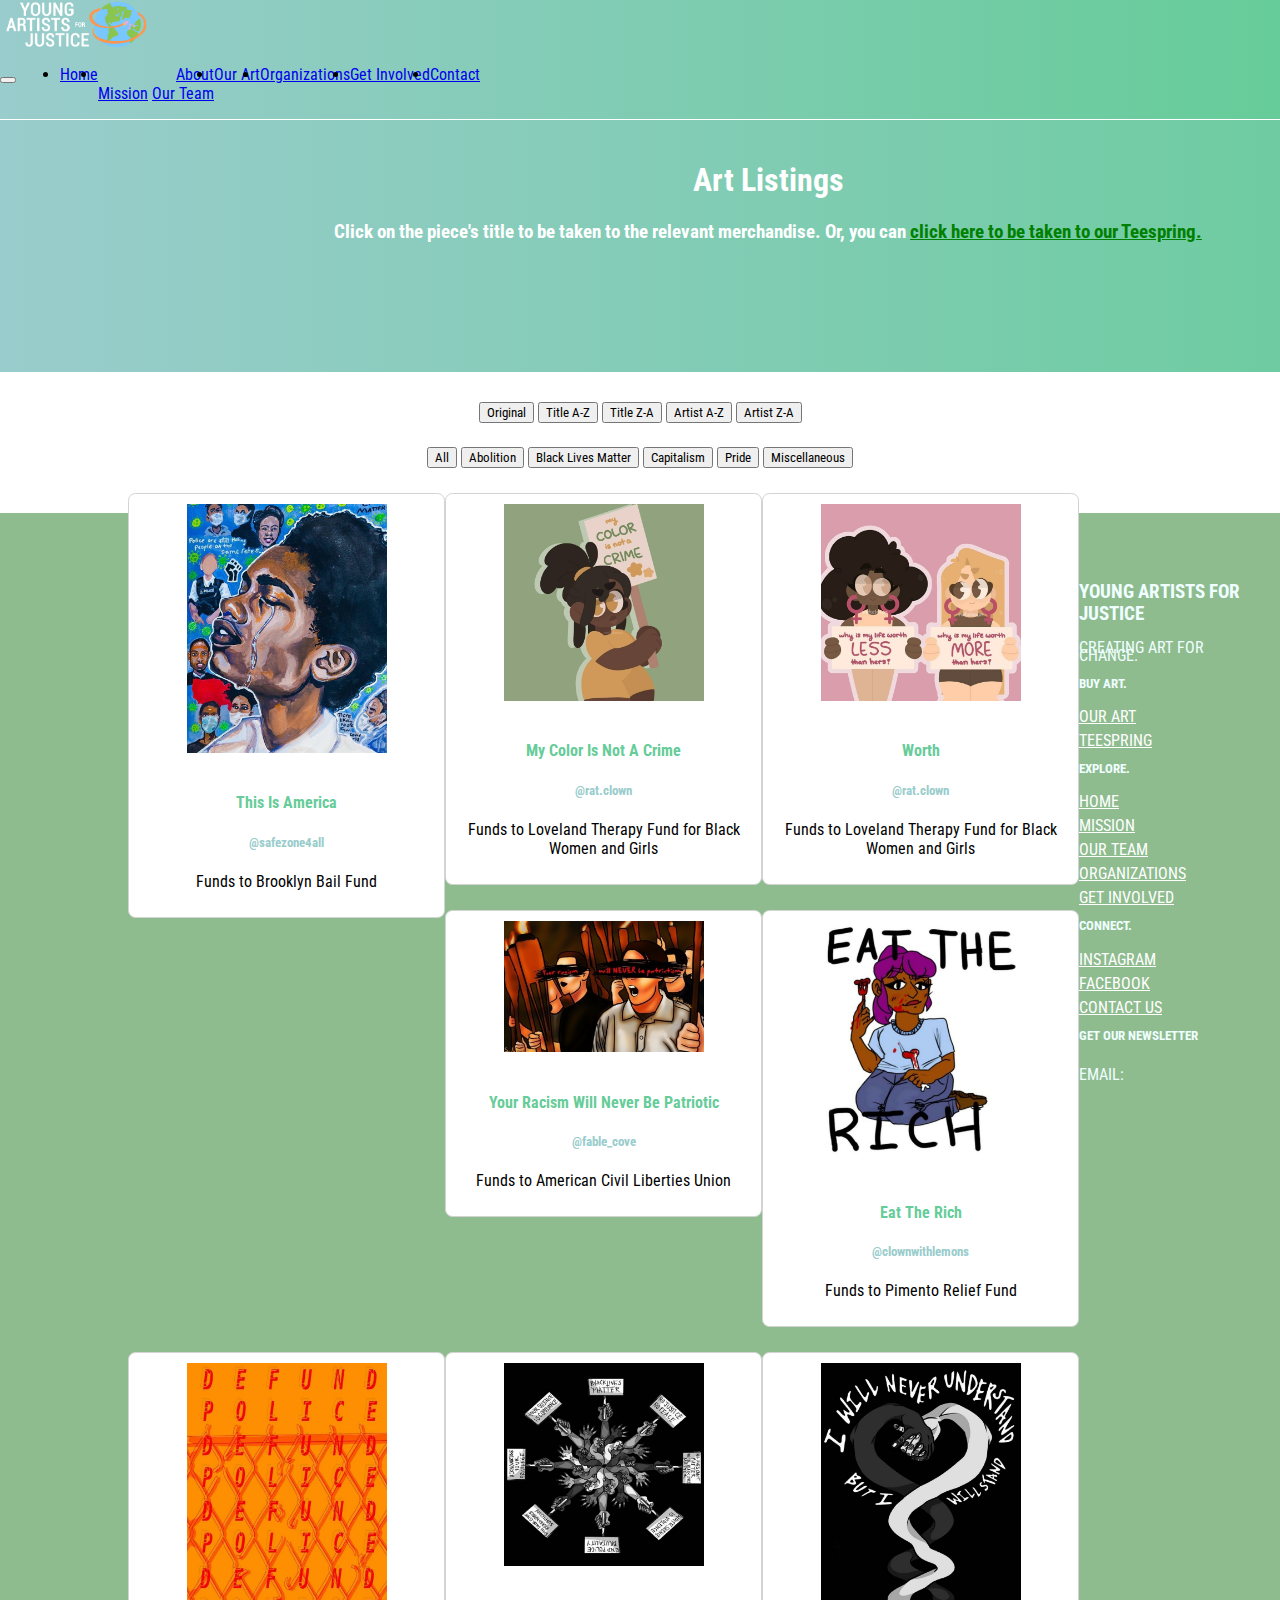
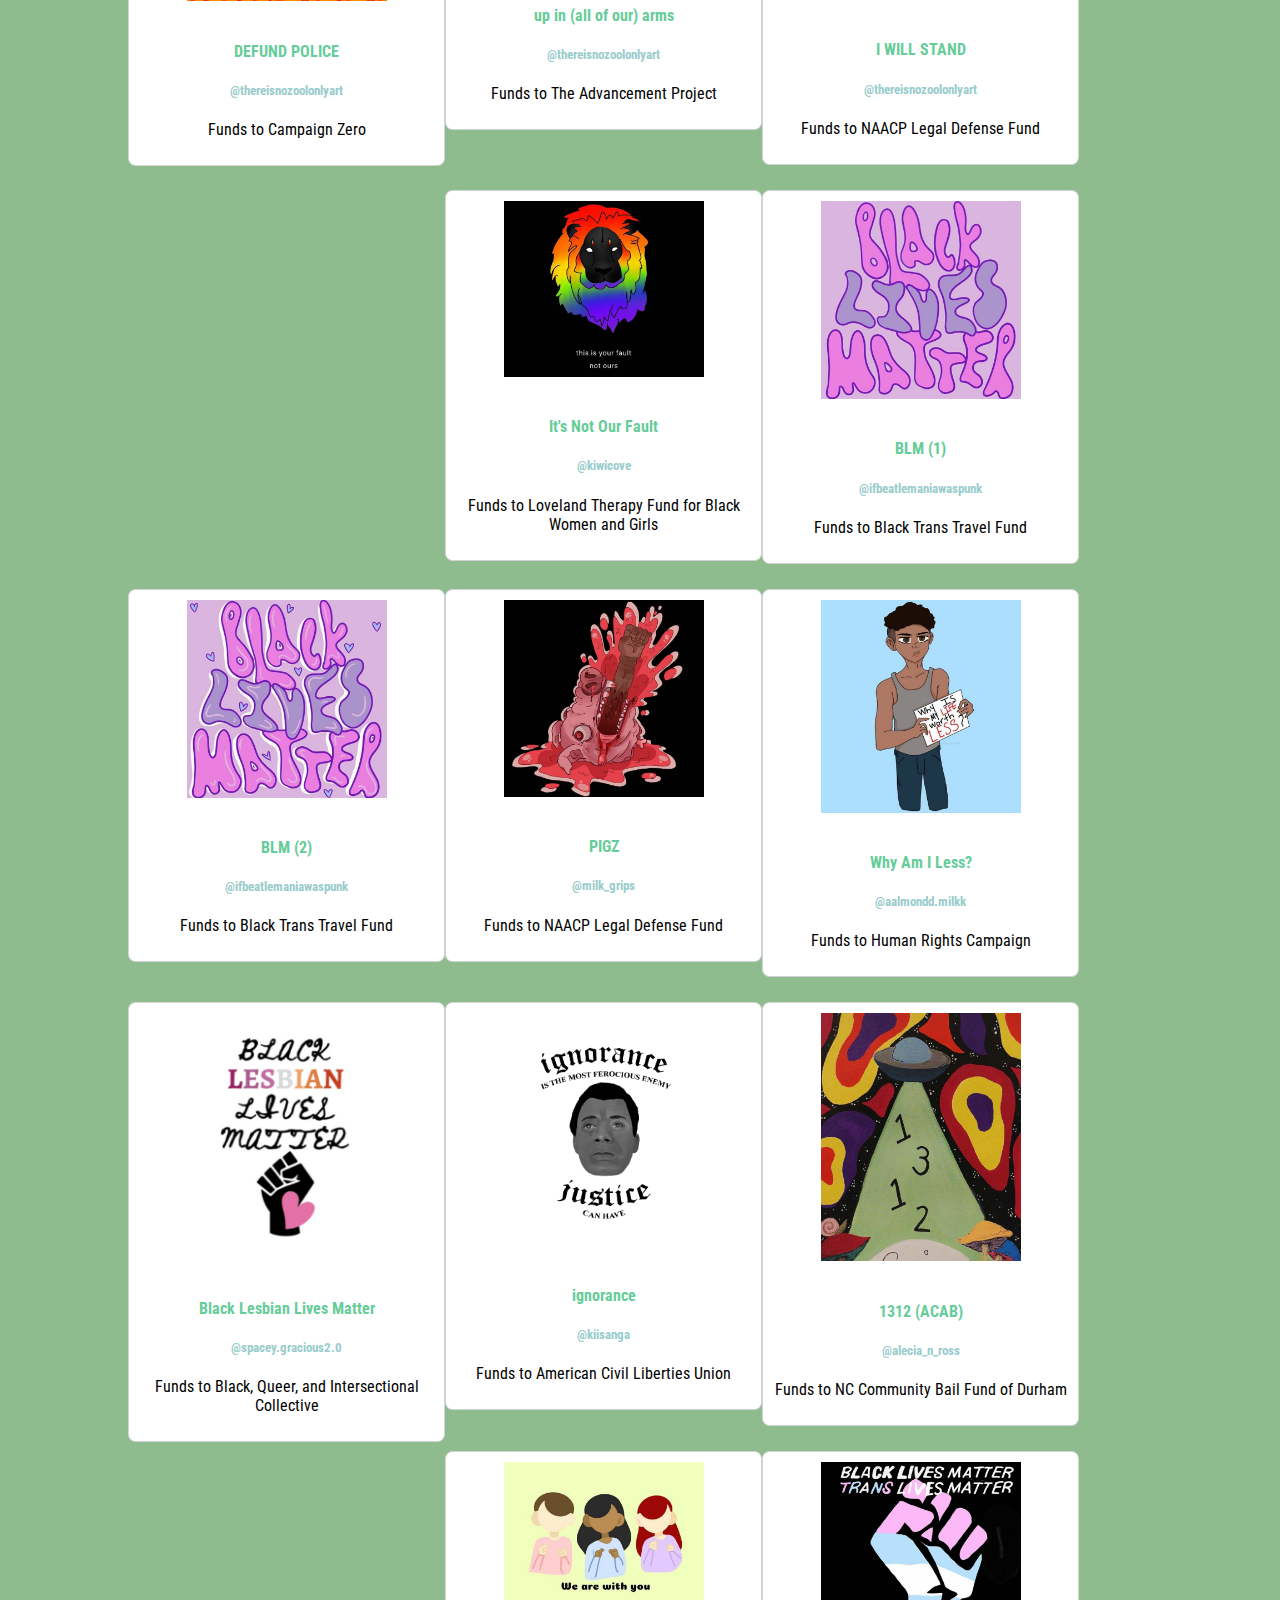
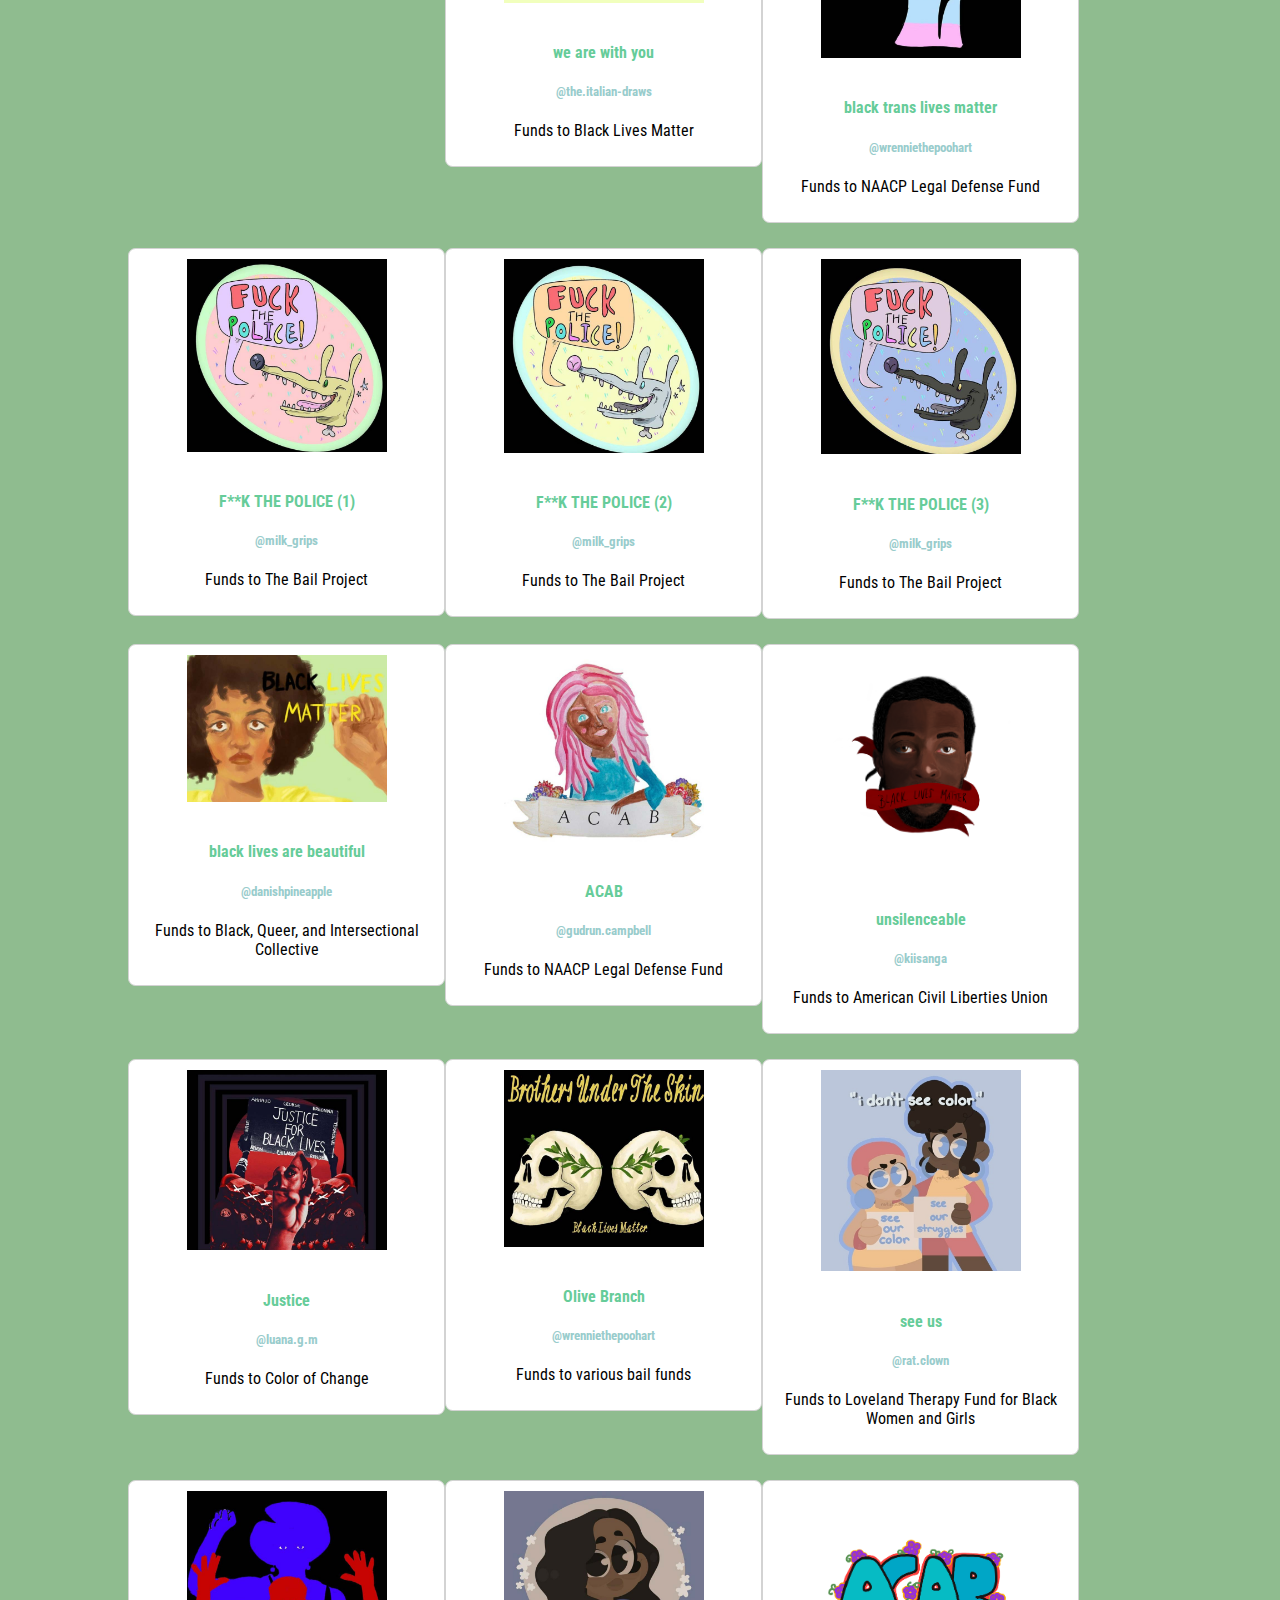
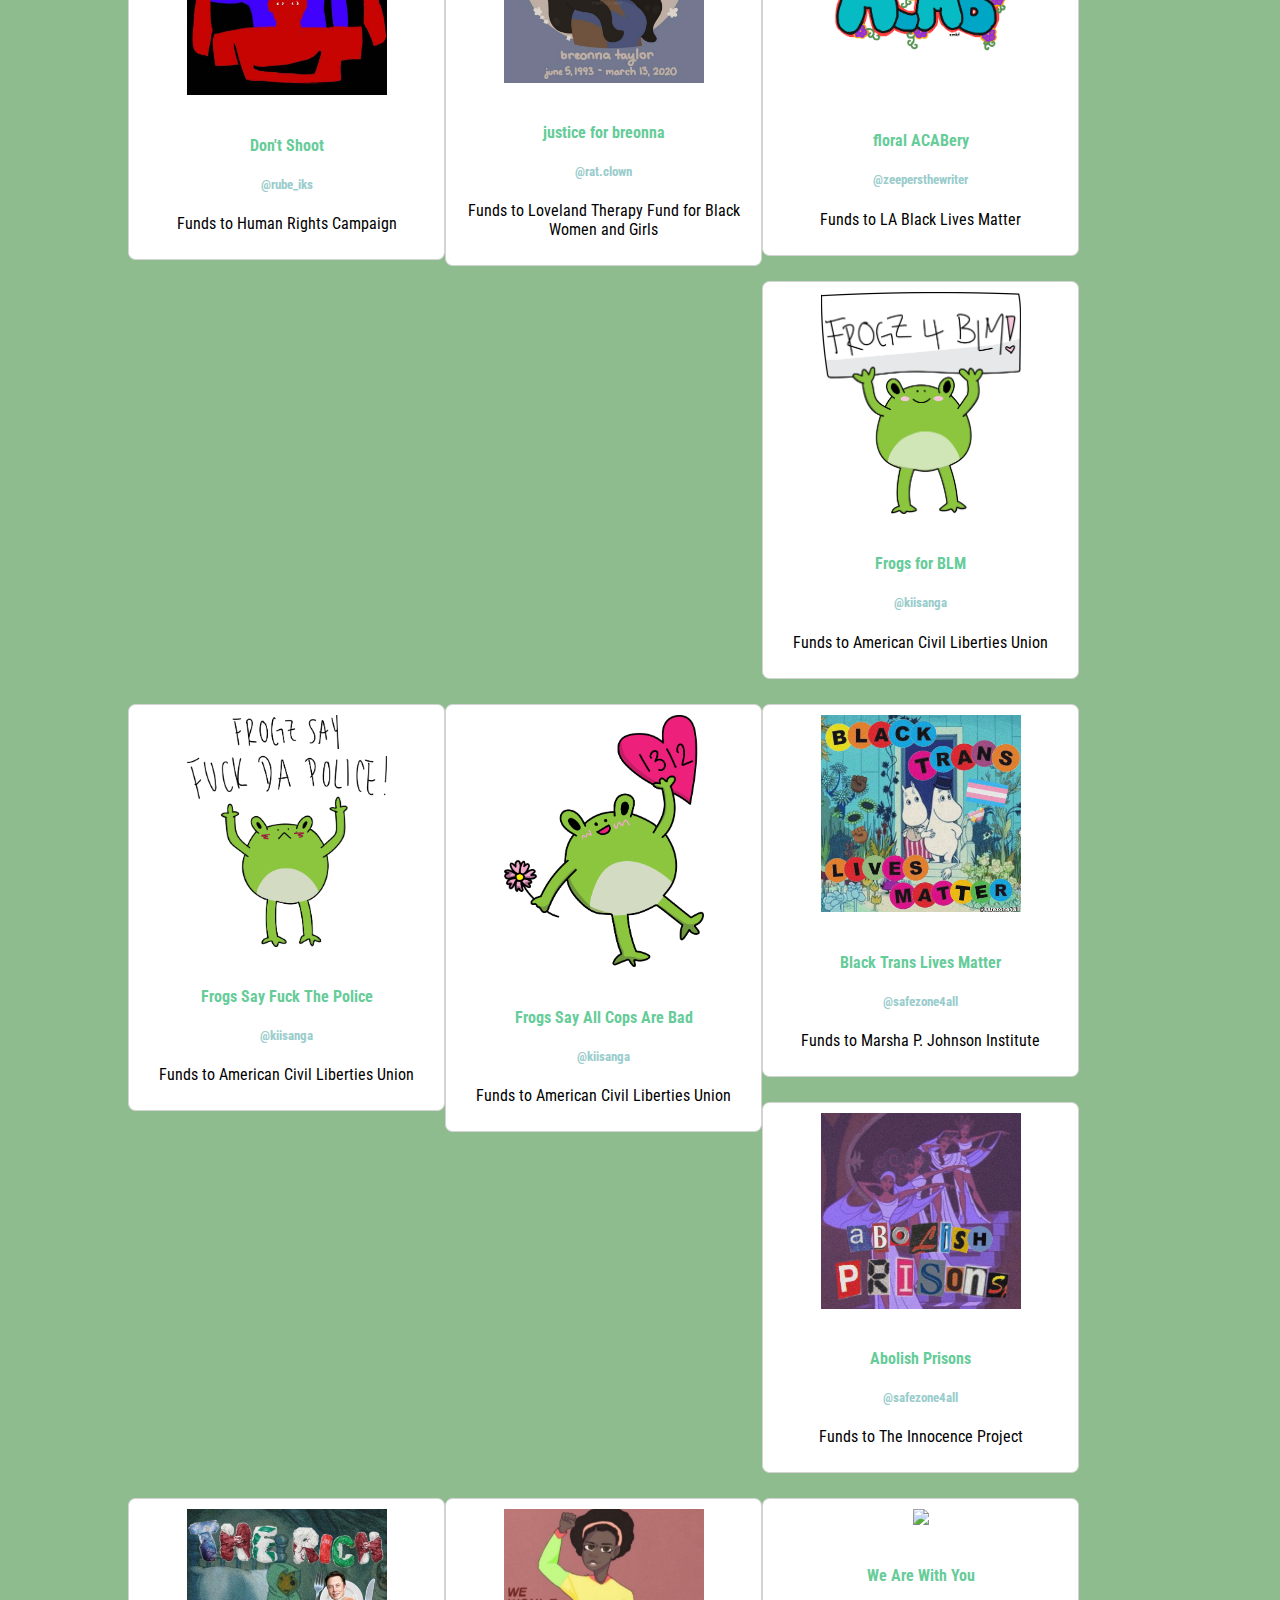
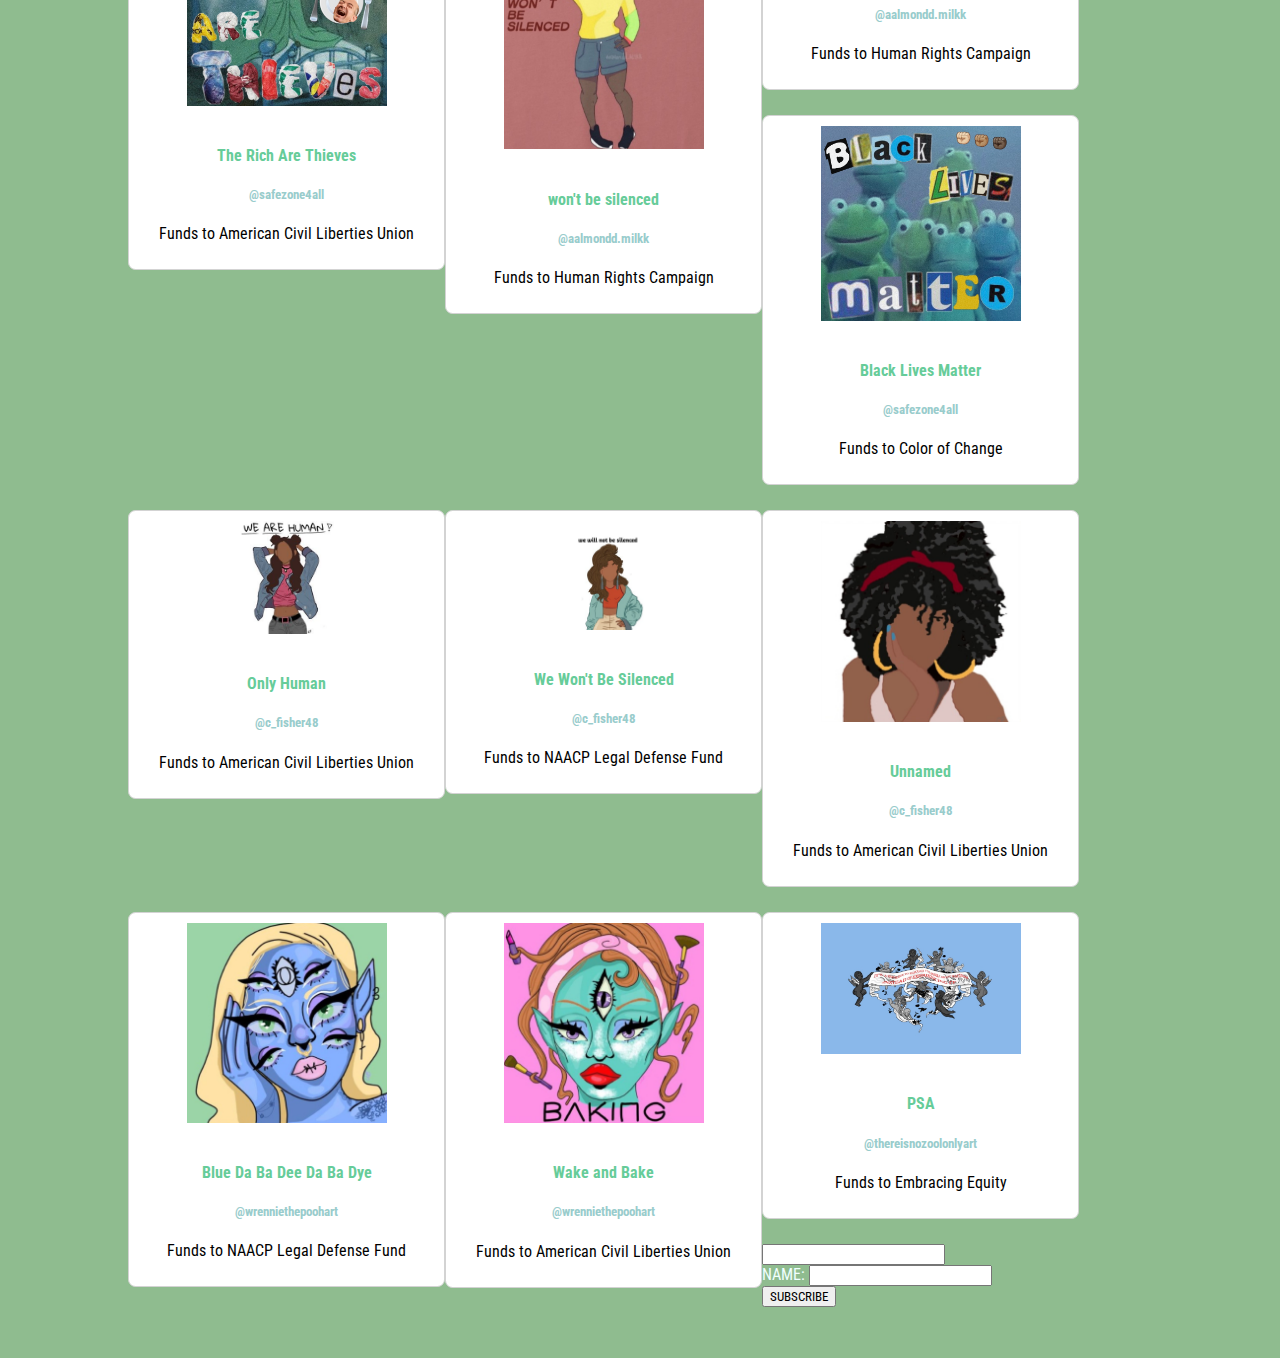
==== commit 58f9f937: "buy art!" ====
--- a/art/index.html
+++ b/art/index.html
@@ -156,7 +156,7 @@
 				</div>
 				
 				<div class="col-sm">
-					<h5>support us.</h5>
+					<h5>buy art.</h5>
 					<a href="/art/"><p>Our Art</p></a>
 					<a href="https://teespring.com/stores/young-artists-for-justice"><p>Teespring</p></a>
 				</div>
